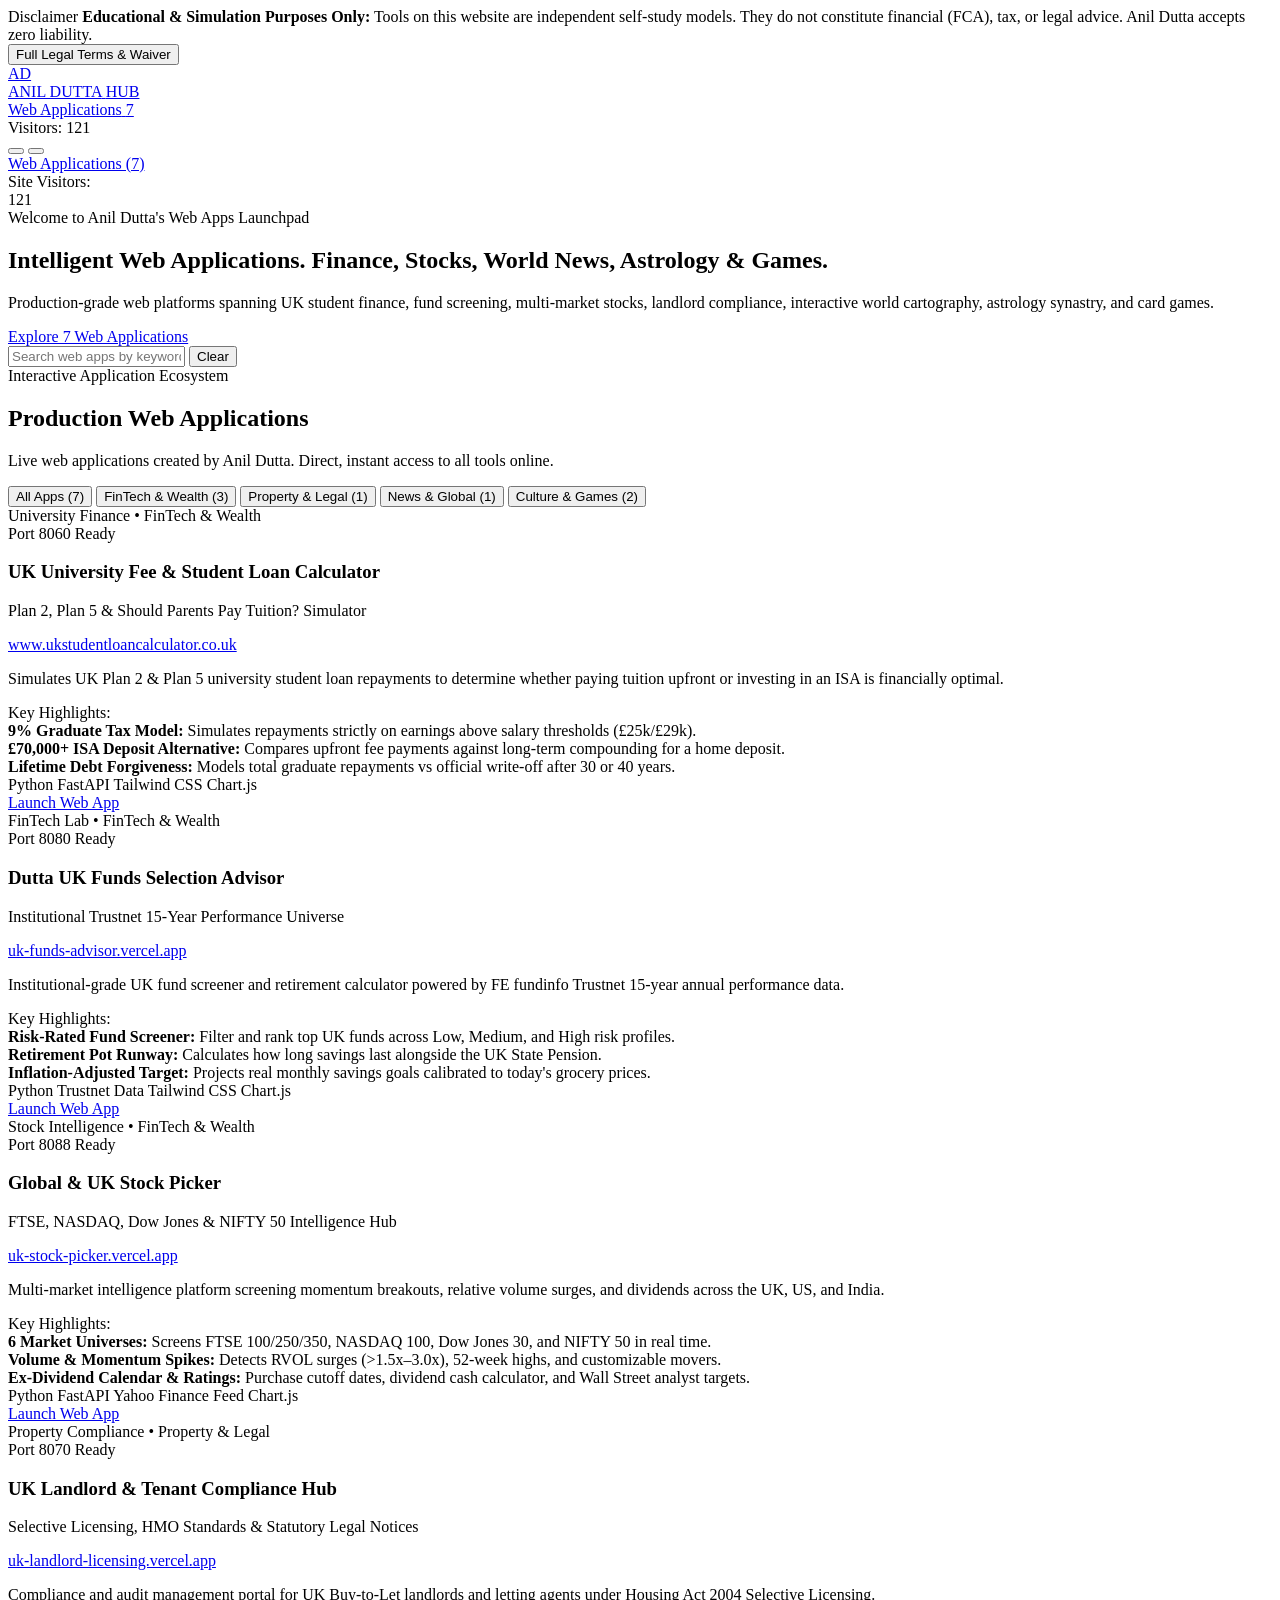
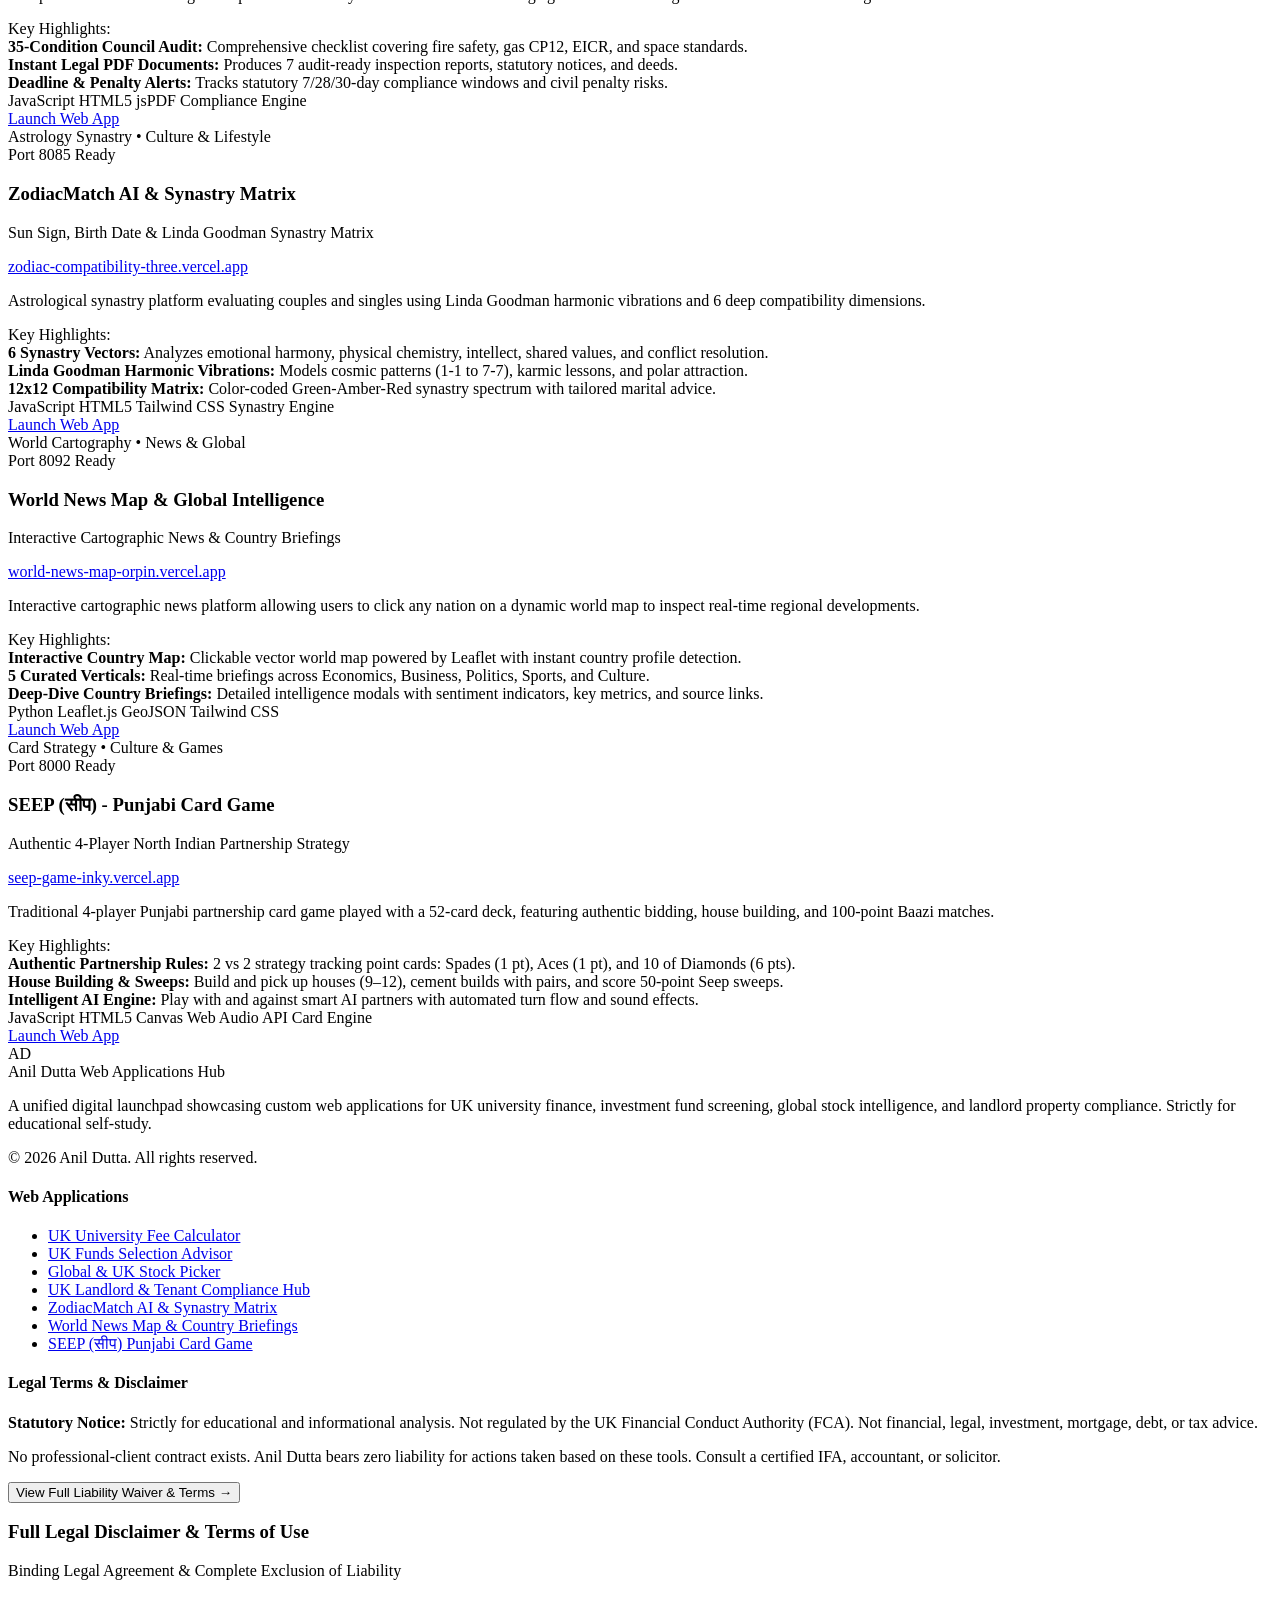
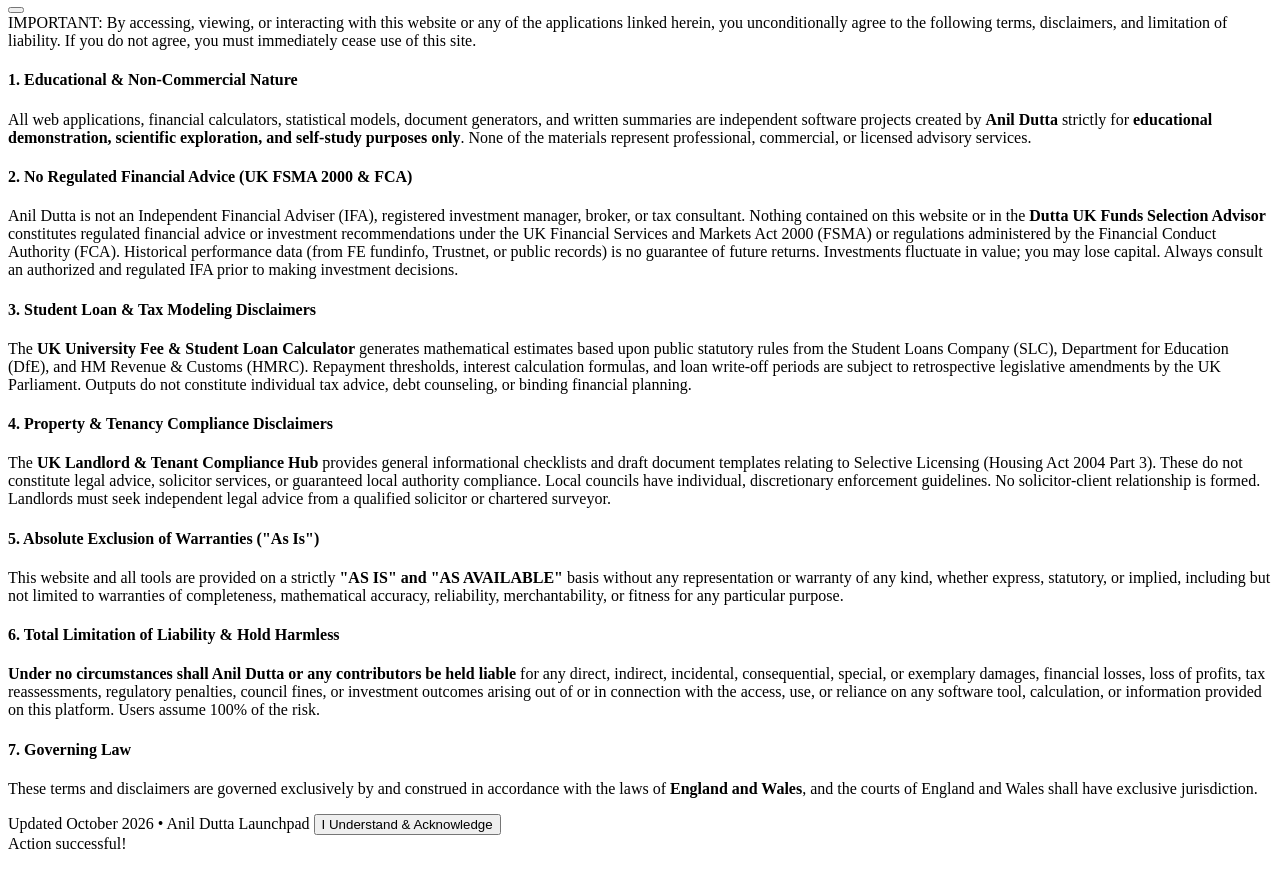
==== static/index.html @ 9706eda0 "feat: add ZodiacMatch AI, World News Map, and Punjabi Seep Game to launchpad" ====
<!DOCTYPE html>
<html lang="en" class="scroll-smooth">
<head>
  <meta charset="UTF-8">
  <meta name="viewport" content="width=device-width, initial-scale=1.0">
  <title>Anil Dutta | Web Applications Launchpad</title>
  <meta name="description" content="Production-ready UK and global web applications for university loan planning, fund performance screening, stock market intelligence, and landlord statutory compliance by Anil Dutta. Strictly for educational and self-study purposes.">
  
  <!-- Google Fonts -->
  <link rel="preconnect" href="https://fonts.googleapis.com">
  <link rel="preconnect" href="https://fonts.gstatic.com" crossorigin>
  <link href="https://fonts.googleapis.com/css2?family=Plus+Jakarta+Sans:wght@300;400;500;600;700;800&family=JetBrains+Mono:wght@400;500;600&display=swap" rel="stylesheet">
  
  <!-- Tailwind CSS CDN -->
  <script src="https://cdn.tailwindcss.com"></script>
  <script>
    tailwind.config = {
      darkMode: 'class',
      theme: {
        extend: {
          fontFamily: {
            sans: ['"Plus Jakarta Sans"', 'system-ui', 'sans-serif'],
            mono: ['"JetBrains Mono"', 'monospace'],
          },
          colors: {
            brand: {
              50: '#f0f7ff',
              100: '#e0effe',
              200: '#bae0fd',
              300: '#7cc5fb',
              400: '#36a7f7',
              500: '#0c8ce9',
              600: '#026fc7',
              700: '#0358a1',
              800: '#074b85',
              900: '#0c3f6e',
              950: '#082849',
            },
          }
        }
      }
    }
  </script>

  <!-- Lucide Icons -->
  <script src="https://unpkg.com/lucide@latest"></script>

  <!-- Custom styles -->
  <link rel="stylesheet" href="styles.css">

  <!-- Google Analytics 4 (GA4) -->
  <script async src="https://www.googletagmanager.com/gtag/js?id=G-64PPT9Y6ZF" id="ga-script"></script>
  <script>
    window.dataLayer = window.dataLayer || [];
    function gtag(){dataLayer.push(arguments);}
    gtag('js', new Date());

    window.GA_MEASUREMENT_ID = 'G-64PPT9Y6ZF';
    gtag('config', window.GA_MEASUREMENT_ID, {
      send_page_view: true
    });
  </script>
</head>
<body class="bg-slate-50 dark:bg-slate-950 text-slate-900 dark:text-slate-100 min-h-screen transition-colors duration-200 font-sans selection:bg-brand-500 selection:text-white">

  <!-- ================= TOP LEGAL DISCLAIMER BAR (SINGLE DISCLAIMER ON SITE) ================= -->
  <aside class="bg-amber-500/10 dark:bg-amber-950/40 text-amber-900 dark:text-amber-200 text-xs py-2.5 px-4 border-b border-amber-300/40 dark:border-amber-800/40">
    <div class="max-w-7xl mx-auto flex flex-col sm:flex-row items-center justify-between gap-2">
      <div class="flex items-center space-x-2 text-center sm:text-left">
        <span class="inline-flex items-center px-2 py-0.5 rounded-full text-[10px] font-black bg-amber-500/20 text-amber-800 dark:text-amber-300 border border-amber-500/30 uppercase tracking-wide flex-shrink-0">
          <i data-lucide="shield-alert" class="w-3 h-3 mr-1 inline"></i>
          Disclaimer
        </span>
        <span class="text-[11px] sm:text-xs text-slate-700 dark:text-slate-300">
          <strong>Educational & Simulation Purposes Only:</strong> Tools on this website are independent self-study models. They do not constitute financial (FCA), tax, or legal advice. Anil Dutta accepts zero liability.
        </span>
      </div>
      <button onclick="openLegalModal()" class="font-bold underline text-brand-600 dark:text-brand-400 hover:text-brand-500 whitespace-nowrap text-[11px] flex-shrink-0 flex items-center space-x-1">
        <span>Full Legal Terms & Waiver</span>
        <i data-lucide="chevron-right" class="w-3 h-3"></i>
      </button>
    </div>
  </aside>

  <!-- ================= MAIN HEADER & NAVIGATION ================= -->
  <header class="sticky top-0 z-40 backdrop-blur-md bg-white/85 dark:bg-slate-950/85 border-b border-slate-200 dark:border-slate-800/80 transition-colors">
    <div class="max-w-7xl mx-auto px-4 sm:px-6 lg:px-8">
      <div class="flex items-center justify-between h-16">
        
        <!-- Logo / Brand -->
        <a href="#" class="flex items-center space-x-3 group">
          <div class="w-10 h-10 rounded-xl bg-gradient-to-tr from-brand-600 via-indigo-600 to-emerald-500 flex items-center justify-center text-white shadow-md shadow-brand-500/20 group-hover:scale-105 transition-transform duration-200">
            <span class="font-bold text-lg tracking-wider">AD</span>
          </div>
          <div>
            <div class="font-extrabold text-base tracking-tight text-slate-900 dark:text-white flex items-center space-x-1.5">
              <span>ANIL DUTTA</span>
              <span class="text-xs px-1.5 py-0.2 rounded bg-brand-100 dark:bg-brand-950/80 text-brand-700 dark:text-brand-300 border border-brand-200 dark:border-brand-800 font-mono font-normal">HUB</span>
            </div>
          </div>
        </a>

        <!-- Desktop Navigation Links -->
        <nav class="hidden md:flex items-center space-x-2 text-sm font-semibold">
          <a href="#apps-section" class="px-3.5 py-2 rounded-lg text-brand-600 dark:text-brand-400 bg-slate-100/80 dark:bg-slate-900 transition flex items-center space-x-2">
            <i data-lucide="layout-grid" class="w-4 h-4"></i>
            <span>Web Applications</span>
            <span id="nav-app-count" class="text-xs px-2 py-0.5 rounded-full bg-brand-600 text-white font-mono font-bold">7</span>
          </a>
        </nav>

        <!-- Right Action Controls -->
        <div class="flex items-center space-x-2 sm:space-x-3">
          
          <!-- Live Visitor Counter Badge -->
          <div id="visitor-counter-badge" class="inline-flex items-center space-x-1.5 px-2.5 py-1.5 sm:px-3 sm:py-1.5 rounded-xl bg-slate-100 dark:bg-slate-900 border border-slate-200/90 dark:border-slate-800 text-xs font-semibold text-slate-700 dark:text-slate-300 shadow-2xs select-none" title="Live Site Visitors">
            <span class="relative flex h-2 w-2 flex-shrink-0">
              <span class="animate-ping absolute inline-flex h-full w-full rounded-full bg-emerald-400 opacity-75"></span>
              <span class="relative inline-flex rounded-full h-2 w-2 bg-emerald-500"></span>
            </span>
            <i data-lucide="users" class="w-3.5 h-3.5 text-brand-600 dark:text-brand-400 flex-shrink-0"></i>
            <span class="hidden sm:inline text-[11px] text-slate-500 dark:text-slate-400 font-medium">Visitors:</span>
            <span id="visitor-count" class="font-mono font-bold text-slate-900 dark:text-white">...</span>
          </div>

          <!-- Theme Toggle -->
          <button id="theme-toggle" class="p-2 rounded-xl text-slate-500 hover:text-slate-900 dark:text-slate-400 dark:hover:text-white bg-slate-100 dark:bg-slate-900 border border-slate-200 dark:border-slate-800 transition" title="Toggle Dark/Light Mode">
            <i data-lucide="moon" class="w-4 h-4 hidden dark:block"></i>
            <i data-lucide="sun" class="w-4 h-4 block dark:hidden"></i>
          </button>

          <!-- Mobile Menu Button -->
          <button id="mobile-menu-btn" class="md:hidden p-2 rounded-xl text-slate-600 dark:text-slate-300 hover:bg-slate-100 dark:hover:bg-slate-900">
            <i data-lucide="menu" class="w-5 h-5"></i>
          </button>
        </div>

      </div>
    </div>

    <!-- Mobile Navigation Drawer -->
    <div id="mobile-menu" class="hidden md:hidden border-b border-slate-200 dark:border-slate-800 bg-white dark:bg-slate-950 px-4 pt-2 pb-4 space-y-2">
      <a href="#apps-section" class="block px-3 py-2 rounded-lg text-slate-700 dark:text-slate-300 font-semibold hover:bg-slate-100 dark:hover:bg-slate-900">Web Applications (7)</a>
      <div class="flex items-center justify-between px-3 py-2 text-xs font-semibold text-slate-600 dark:text-slate-400 bg-slate-50 dark:bg-slate-900/60 rounded-lg">
        <div class="flex items-center space-x-2">
          <span class="relative flex h-2 w-2">
            <span class="animate-ping absolute inline-flex h-full w-full rounded-full bg-emerald-400 opacity-75"></span>
            <span class="relative inline-flex rounded-full h-2 w-2 bg-emerald-500"></span>
          </span>
          <i data-lucide="users" class="w-3.5 h-3.5 text-brand-600"></i>
          <span>Site Visitors:</span>
        </div>
        <span id="mobile-visitor-count" class="font-mono font-bold text-slate-900 dark:text-white">...</span>
      </div>
    </div>
  </header>

  <!-- ================= HERO SECTION ================= -->
  <section class="relative overflow-hidden pt-8 pb-10 md:pt-12 md:pb-12 border-b border-slate-200/80 dark:border-slate-800/80 bg-gradient-to-b from-white via-slate-50 to-slate-100/60 dark:from-slate-950 dark:via-slate-900/60 dark:to-slate-950">
    
    <!-- Background subtle glow accents -->
    <div class="absolute top-1/4 left-1/2 -translate-x-1/2 -translate-y-1/2 w-[600px] h-[350px] bg-gradient-to-tr from-brand-500/15 via-indigo-500/10 to-emerald-500/15 blur-3xl -z-10 rounded-full pointer-events-none"></div>

    <div class="max-w-7xl mx-auto px-4 sm:px-6 lg:px-8">
      <div class="text-center max-w-4xl mx-auto">
        
        <!-- Badge -->
        <div class="inline-flex items-center space-x-2 px-3 py-1 rounded-full text-xs font-semibold bg-brand-50 dark:bg-brand-950/60 text-brand-700 dark:text-brand-300 border border-brand-200 dark:border-brand-800 shadow-xs mb-3">
          <i data-lucide="sparkles" class="w-3.5 h-3.5 text-brand-500"></i>
          <span>Welcome to Anil Dutta's Web Apps Launchpad</span>
        </div>

        <!-- Headline (Accommodated to 2 Clean Lines) -->
        <h1 class="text-2xl sm:text-3xl lg:text-4xl font-extrabold tracking-tight text-slate-900 dark:text-white leading-tight">
          Intelligent Web Applications.
          <span class="block mt-1 sm:mt-1.5 bg-gradient-to-r from-brand-600 via-indigo-500 to-emerald-500 bg-clip-text text-transparent">
            Finance, Stocks, World News, Astrology & Games.
          </span>
        </h1>

        <!-- Subheading (1-2 Lines) -->
        <p class="mt-3 text-xs sm:text-sm text-slate-600 dark:text-slate-300 leading-relaxed max-w-2xl mx-auto">
          Production-grade web platforms spanning UK student finance, fund screening, multi-market stocks, landlord compliance, interactive world cartography, astrology synastry, and card games.
        </p>

        <!-- CTAs -->
        <div class="mt-5 flex items-center justify-center">
          <a href="#apps-section" class="px-6 py-2.5 rounded-xl font-bold text-xs sm:text-sm bg-slate-900 hover:bg-slate-800 text-white dark:bg-brand-600 dark:hover:bg-brand-500 shadow-md shadow-slate-900/10 dark:shadow-brand-600/25 transition transform hover:-translate-y-0.5 flex items-center space-x-2">
            <i data-lucide="compass" class="w-4 h-4"></i>
            <span>Explore 7 Web Applications</span>
          </a>
        </div>

        <!-- Global Search / Filter Input -->
        <div class="mt-6 max-w-lg mx-auto">
          <div class="relative flex items-center">
            <i data-lucide="search" class="w-4 h-4 absolute left-3.5 text-slate-400"></i>
            <input type="text" id="global-search-input" placeholder="Search web apps by keyword..." 
                   class="w-full pl-10 pr-20 py-2.5 bg-white dark:bg-slate-900 border border-slate-300 dark:border-slate-800 rounded-xl shadow-xs text-xs sm:text-sm focus:outline-none focus:ring-2 focus:ring-brand-500 dark:focus:ring-brand-400 text-slate-900 dark:text-slate-100 placeholder-slate-400">
            <button id="global-search-clear" class="hidden absolute right-2.5 px-2 py-0.5 text-xs font-semibold rounded-md bg-slate-100 dark:bg-slate-800 text-slate-500 hover:text-slate-800 dark:hover:text-white">
              Clear
            </button>
          </div>
        </div>

      </div>
    </div>
  </section>

  <!-- ================= SECTION 1: WEB APPS LAUNCHPAD ================= -->
  <section id="apps-section" class="py-10 md:py-14 border-b border-slate-200 dark:border-slate-800/80">
    <div class="max-w-[1560px] mx-auto px-4 sm:px-6 lg:px-8">
      
      <!-- Section Header -->
      <div class="flex flex-col md:flex-row md:items-end justify-between mb-8 gap-4">
        <div>
          <div class="flex items-center space-x-2 text-xs font-bold uppercase tracking-wider text-brand-600 dark:text-brand-400 mb-1">
            <i data-lucide="layers" class="w-4 h-4"></i>
            <span>Interactive Application Ecosystem</span>
          </div>
          <h2 class="text-xl sm:text-3xl font-extrabold text-slate-900 dark:text-white tracking-tight">
            Production Web Applications
          </h2>
          <p class="mt-1 text-xs sm:text-sm text-slate-600 dark:text-slate-400 max-w-2xl">
            Live web applications created by Anil Dutta. Direct, instant access to all tools online.
          </p>
        </div>

        <!-- Filter tabs for Apps -->
        <div class="flex flex-wrap gap-2" id="apps-filter-container">
          <button data-filter="All" class="app-filter-btn px-3 py-1.5 rounded-lg text-xs font-bold transition bg-brand-600 text-white">All Apps (7)</button>
          <button data-filter="FinTech" class="app-filter-btn px-3 py-1.5 rounded-lg text-xs font-bold transition bg-slate-100 dark:bg-slate-800 text-slate-600 dark:text-slate-300 hover:bg-slate-200 dark:hover:bg-slate-700">FinTech & Wealth (3)</button>
          <button data-filter="Property" class="app-filter-btn px-3 py-1.5 rounded-lg text-xs font-bold transition bg-slate-100 dark:bg-slate-800 text-slate-600 dark:text-slate-300 hover:bg-slate-200 dark:hover:bg-slate-700">Property & Legal (1)</button>
          <button data-filter="News" class="app-filter-btn px-3 py-1.5 rounded-lg text-xs font-bold transition bg-slate-100 dark:bg-slate-800 text-slate-600 dark:text-slate-300 hover:bg-slate-200 dark:hover:bg-slate-700">News & Global (1)</button>
          <button data-filter="Culture" class="app-filter-btn px-3 py-1.5 rounded-lg text-xs font-bold transition bg-slate-100 dark:bg-slate-800 text-slate-600 dark:text-slate-300 hover:bg-slate-200 dark:hover:bg-slate-700">Culture & Games (2)</button>
        </div>
      </div>

      <!-- Apps Grid Container (3 Applications in 1 Row on Desktop) -->
      <div id="apps-grid" class="grid grid-cols-1 md:grid-cols-2 lg:grid-cols-3 xl:grid-cols-3 gap-5">
        <!-- Rendered via app.js -->
        <div class="col-span-full py-12 text-center text-slate-500">
          <div class="inline-block animate-spin rounded-full h-8 w-8 border-4 border-brand-500 border-t-transparent"></div>
          <div class="mt-2 text-sm">Loading applications...</div>
        </div>
      </div>

    </div>
  </section>

  <!-- ================= FOOTER ================= -->
  <footer class="bg-white dark:bg-slate-950 text-slate-600 dark:text-slate-400 text-xs py-12 border-t border-slate-200 dark:border-slate-800">
    <div class="max-w-7xl mx-auto px-4 sm:px-6 lg:px-8">
      <div class="grid grid-cols-1 md:grid-cols-4 gap-8 mb-8">
        
        <div class="md:col-span-2 space-y-3">
          <div class="flex items-center space-x-2 font-bold text-slate-900 dark:text-white text-sm">
            <div class="w-6 h-6 rounded-lg bg-brand-600 text-white flex items-center justify-center text-xs">AD</div>
            <span>Anil Dutta Web Applications Hub</span>
          </div>
          <p class="text-xs text-slate-500 max-w-md leading-relaxed">
            A unified digital launchpad showcasing custom web applications for UK university finance, investment fund screening, global stock intelligence, and landlord property compliance. Strictly for educational self-study.
          </p>
          <div class="text-[11px] text-slate-400 dark:text-slate-500">
            © 2026 Anil Dutta. All rights reserved.
          </div>
        </div>

        <div>
          <h4 class="font-bold text-slate-900 dark:text-white mb-2 text-xs uppercase tracking-wider">Web Applications</h4>
          <ul class="space-y-1.5 text-xs">
            <li><a href="https://www.ukstudentloancalculator.co.uk/" target="_blank" rel="noopener" class="hover:text-brand-600 dark:hover:text-brand-400 transition">UK University Fee Calculator</a></li>
            <li><a href="https://uk-funds-advisor.vercel.app/" target="_blank" rel="noopener" class="hover:text-brand-600 dark:hover:text-brand-400 transition">UK Funds Selection Advisor</a></li>
            <li><a href="https://uk-stock-picker.vercel.app" target="_blank" rel="noopener" class="hover:text-brand-600 dark:hover:text-brand-400 transition">Global & UK Stock Picker</a></li>
            <li><a href="https://uk-landlord-licensing.vercel.app" target="_blank" rel="noopener" class="hover:text-brand-600 dark:hover:text-brand-400 transition">UK Landlord & Tenant Compliance Hub</a></li>
            <li><a href="https://zodiac-compatibility-three.vercel.app/" target="_blank" rel="noopener" class="hover:text-brand-600 dark:hover:text-brand-400 transition">ZodiacMatch AI & Synastry Matrix</a></li>
            <li><a href="https://world-news-map-orpin.vercel.app/" target="_blank" rel="noopener" class="hover:text-brand-600 dark:hover:text-brand-400 transition">World News Map & Country Briefings</a></li>
            <li><a href="https://seep-game-inky.vercel.app/" target="_blank" rel="noopener" class="hover:text-brand-600 dark:hover:text-brand-400 transition">SEEP (सीप) Punjabi Card Game</a></li>
          </ul>
        </div>

        <div>
          <h4 class="font-bold text-slate-900 dark:text-white mb-2 text-xs uppercase tracking-wider">Legal Terms & Disclaimer</h4>
          <p class="text-[11px] text-slate-400 leading-normal mb-2">
            <strong>Statutory Notice:</strong> Strictly for educational and informational analysis. Not regulated by the UK Financial Conduct Authority (FCA). Not financial, legal, investment, mortgage, debt, or tax advice.
          </p>
          <p class="text-[11px] text-slate-400 leading-normal mb-2">
            No professional-client contract exists. Anil Dutta bears zero liability for actions taken based on these tools. Consult a certified IFA, accountant, or solicitor.
          </p>
          <button onclick="openLegalModal()" class="text-[11px] font-bold underline text-brand-600 dark:text-brand-400 hover:text-brand-500">
            View Full Liability Waiver & Terms &rarr;
          </button>
        </div>

      </div>
    </div>
  </footer>

  <!-- ================= COMPREHENSIVE LEGAL TERMS & LIABILITY WAIVER MODAL ================= -->
  <div id="legal-modal" class="fixed inset-0 z-50 hidden bg-slate-950/80 backdrop-blur-sm flex items-center justify-center p-4">
    <div class="bg-white dark:bg-slate-900 w-full max-w-3xl rounded-3xl border border-slate-200 dark:border-slate-800 shadow-2xl overflow-hidden max-h-[90vh] flex flex-col">
      <div class="p-6 border-b border-slate-200 dark:border-slate-800 flex items-center justify-between bg-slate-50 dark:bg-slate-950">
        <div class="flex items-center space-x-3">
          <div class="w-10 h-10 rounded-xl bg-amber-500/20 text-amber-600 dark:text-amber-400 flex items-center justify-center">
            <i data-lucide="shield-alert" class="w-6 h-6"></i>
          </div>
          <div>
            <h3 class="font-extrabold text-lg sm:text-xl text-slate-900 dark:text-white">Full Legal Disclaimer & Terms of Use</h3>
            <p class="text-xs text-slate-500">Binding Legal Agreement & Complete Exclusion of Liability</p>
          </div>
        </div>
        <button id="close-legal-modal" onclick="closeLegalModal()" class="p-2 rounded-xl text-slate-400 hover:text-slate-900 dark:hover:text-white hover:bg-slate-200 dark:hover:bg-slate-800 transition">
          <i data-lucide="x" class="w-5 h-5"></i>
        </button>
      </div>

      <div class="p-6 sm:p-8 overflow-y-auto space-y-5 text-xs sm:text-sm text-slate-700 dark:text-slate-300 leading-relaxed">
        <div class="p-3.5 rounded-xl bg-amber-50 dark:bg-amber-950/40 border border-amber-200 dark:border-amber-800 text-amber-900 dark:text-amber-200 font-semibold text-xs">
          IMPORTANT: By accessing, viewing, or interacting with this website or any of the applications linked herein, you unconditionally agree to the following terms, disclaimers, and limitation of liability. If you do not agree, you must immediately cease use of this site.
        </div>

        <div>
          <h4 class="font-bold text-sm text-slate-900 dark:text-white uppercase mb-1">1. Educational & Non-Commercial Nature</h4>
          <p>
            All web applications, financial calculators, statistical models, document generators, and written summaries are independent software projects created by <strong>Anil Dutta</strong> strictly for <strong>educational demonstration, scientific exploration, and self-study purposes only</strong>. None of the materials represent professional, commercial, or licensed advisory services.
          </p>
        </div>

        <div>
          <h4 class="font-bold text-sm text-slate-900 dark:text-white uppercase mb-1">2. No Regulated Financial Advice (UK FSMA 2000 & FCA)</h4>
          <p>
            Anil Dutta is not an Independent Financial Adviser (IFA), registered investment manager, broker, or tax consultant. Nothing contained on this website or in the <strong>Dutta UK Funds Selection Advisor</strong> constitutes regulated financial advice or investment recommendations under the UK Financial Services and Markets Act 2000 (FSMA) or regulations administered by the Financial Conduct Authority (FCA). Historical performance data (from FE fundinfo, Trustnet, or public records) is no guarantee of future returns. Investments fluctuate in value; you may lose capital. Always consult an authorized and regulated IFA prior to making investment decisions.
          </p>
        </div>

        <div>
          <h4 class="font-bold text-sm text-slate-900 dark:text-white uppercase mb-1">3. Student Loan & Tax Modeling Disclaimers</h4>
          <p>
            The <strong>UK University Fee & Student Loan Calculator</strong> generates mathematical estimates based upon public statutory rules from the Student Loans Company (SLC), Department for Education (DfE), and HM Revenue & Customs (HMRC). Repayment thresholds, interest calculation formulas, and loan write-off periods are subject to retrospective legislative amendments by the UK Parliament. Outputs do not constitute individual tax advice, debt counseling, or binding financial planning.
          </p>
        </div>

        <div>
          <h4 class="font-bold text-sm text-slate-900 dark:text-white uppercase mb-1">4. Property & Tenancy Compliance Disclaimers</h4>
          <p>
            The <strong>UK Landlord & Tenant Compliance Hub</strong> provides general informational checklists and draft document templates relating to Selective Licensing (Housing Act 2004 Part 3). These do not constitute legal advice, solicitor services, or guaranteed local authority compliance. Local councils have individual, discretionary enforcement guidelines. No solicitor-client relationship is formed. Landlords must seek independent legal advice from a qualified solicitor or chartered surveyor.
          </p>
        </div>

        <div>
          <h4 class="font-bold text-sm text-slate-900 dark:text-white uppercase mb-1">5. Absolute Exclusion of Warranties ("As Is")</h4>
          <p>
            This website and all tools are provided on a strictly <strong>"AS IS" and "AS AVAILABLE"</strong> basis without any representation or warranty of any kind, whether express, statutory, or implied, including but not limited to warranties of completeness, mathematical accuracy, reliability, merchantability, or fitness for any particular purpose.
          </p>
        </div>

        <div>
          <h4 class="font-bold text-sm text-slate-900 dark:text-white uppercase mb-1">6. Total Limitation of Liability & Hold Harmless</h4>
          <p>
            <strong>Under no circumstances shall Anil Dutta or any contributors be held liable</strong> for any direct, indirect, incidental, consequential, special, or exemplary damages, financial losses, loss of profits, tax reassessments, regulatory penalties, council fines, or investment outcomes arising out of or in connection with the access, use, or reliance on any software tool, calculation, or information provided on this platform. Users assume 100% of the risk.
          </p>
        </div>

        <div>
          <h4 class="font-bold text-sm text-slate-900 dark:text-white uppercase mb-1">7. Governing Law</h4>
          <p>
            These terms and disclaimers are governed exclusively by and construed in accordance with the laws of <strong>England and Wales</strong>, and the courts of England and Wales shall have exclusive jurisdiction.
          </p>
        </div>
      </div>

      <div class="p-4 border-t border-slate-200 dark:border-slate-800 bg-slate-50 dark:bg-slate-950 flex items-center justify-between text-xs text-slate-500">
        <span>Updated October 2026 • Anil Dutta Launchpad</span>
        <button onclick="closeLegalModal()" class="px-5 py-2 rounded-xl text-xs font-bold bg-slate-900 dark:bg-white text-white dark:text-slate-900 hover:opacity-90 transition">
          I Understand & Acknowledge
        </button>
      </div>
    </div>
  </div>

  <!-- Toast Notification Container -->
  <div id="toast" class="fixed bottom-6 right-6 z-50 hidden px-4 py-3 rounded-2xl bg-slate-900 text-white text-xs font-semibold shadow-2xl border border-slate-800 flex items-center space-x-2 transition-all transform translate-y-2">
    <i data-lucide="check-circle-2" class="w-4 h-4 text-emerald-400"></i>
    <span id="toast-message">Action successful!</span>
  </div>

  <!-- Background Hit Analytics Beacon (hits.sh) -->
  <img src="https://hits.sh/dutta-webapps.com.svg" class="hidden" width="1" height="1" alt="" loading="lazy">

  <!-- Core Javascript Application -->
  <script src="app.js"></script>
</body>
</html>
---- static/styles.css ----
/* Custom styling for Anil Dutta Web Apps & Insights Portal */

/* Custom Scrollbars */
::-webkit-scrollbar {
  width: 8px;
  height: 8px;
}

::-webkit-scrollbar-track {
  background: transparent;
}

::-webkit-scrollbar-thumb {
  background: rgba(148, 163, 184, 0.35);
  border-radius: 9999px;
}

::-webkit-scrollbar-thumb:hover {
  background: rgba(100, 116, 139, 0.6);
}

/* Modal Article Markdown & Typography Styling */
.prose h3 {
  font-size: 1.25rem;
  font-weight: 800;
  margin-top: 1.75rem;
  margin-bottom: 0.75rem;
  color: #0f172a;
}
.dark .prose h3 {
  color: #f8fafc;
}

.prose h4 {
  font-size: 1.05rem;
  font-weight: 700;
  margin-top: 1.25rem;
  margin-bottom: 0.5rem;
  color: #1e293b;
}
.dark .prose h4 {
  color: #e2e8f0;
}

.prose p {
  margin-bottom: 1rem;
  line-height: 1.75;
}

.prose ul, .prose ol {
  margin-bottom: 1.25rem;
  padding-left: 1.5rem;
  list-style-type: disc;
}

.prose li {
  margin-bottom: 0.4rem;
  line-height: 1.6;
}

.prose table {
  width: 100%;
  border-collapse: collapse;
  margin: 1.5rem 0;
  font-size: 0.85rem;
}

.prose th {
  background: #f1f5f9;
  font-weight: 700;
  text-align: left;
  padding: 0.75rem 1rem;
  border: 1px solid #cbd5e1;
}
.dark .prose th {
  background: #1e293b;
  border-color: #334155;
}

.prose td {
  padding: 0.65rem 1rem;
  border: 1px solid #e2e8f0;
}
.dark .prose td {
  border-color: #334155;
}

.prose hr {
  border: 0;
  height: 1px;
  background: #e2e8f0;
  margin: 2rem 0;
}
.dark .prose hr {
  background: #334155;
}

.prose blockquote {
  border-left: 4px solid #0284c7;
  padding-left: 1rem;
  font-style: italic;
  color: #475569;
  margin: 1.25rem 0;
}
.dark .prose blockquote {
  border-left-color: #38bdf8;
  color: #94a3b8;
}

.prose code {
  background: #f1f5f9;
  padding: 0.15rem 0.35rem;
  border-radius: 0.25rem;
  font-family: 'JetBrains Mono', monospace;
  font-size: 0.825em;
  color: #0284c7;
}
.dark .prose code {
  background: #1e293b;
  color: #38bdf8;
}

/* Card hover glow and lifts */
.app-card {
  transition: all 0.25s cubic-bezier(0.16, 1, 0.3, 1);
}

.app-card:hover {
  transform: translateY(-4px);
  box-shadow: 0 20px 25px -5px rgba(0, 0, 0, 0.08), 0 8px 10px -6px rgba(0, 0, 0, 0.04);
}

.dark .app-card:hover {
  box-shadow: 0 20px 25px -5px rgba(0, 0, 0, 0.35), 0 8px 10px -6px rgba(0, 0, 0, 0.2);
}

.article-card {
  transition: all 0.25s cubic-bezier(0.16, 1, 0.3, 1);
}

.article-card:hover {
  transform: translateY(-3px);
  box-shadow: 0 15px 20px -5px rgba(0, 0, 0, 0.06);
}

.dark .article-card:hover {
  box-shadow: 0 15px 20px -5px rgba(0, 0, 0, 0.3);
}

/* Toast animation */
#toast.show {
  display: flex;
  animation: slideUp 0.3s cubic-bezier(0.16, 1, 0.3, 1) forwards;
}

@keyframes slideUp {
  from {
    opacity: 0;
    transform: translateY(12px);
  }
  to {
    opacity: 1;
    transform: translateY(0);
  }
}
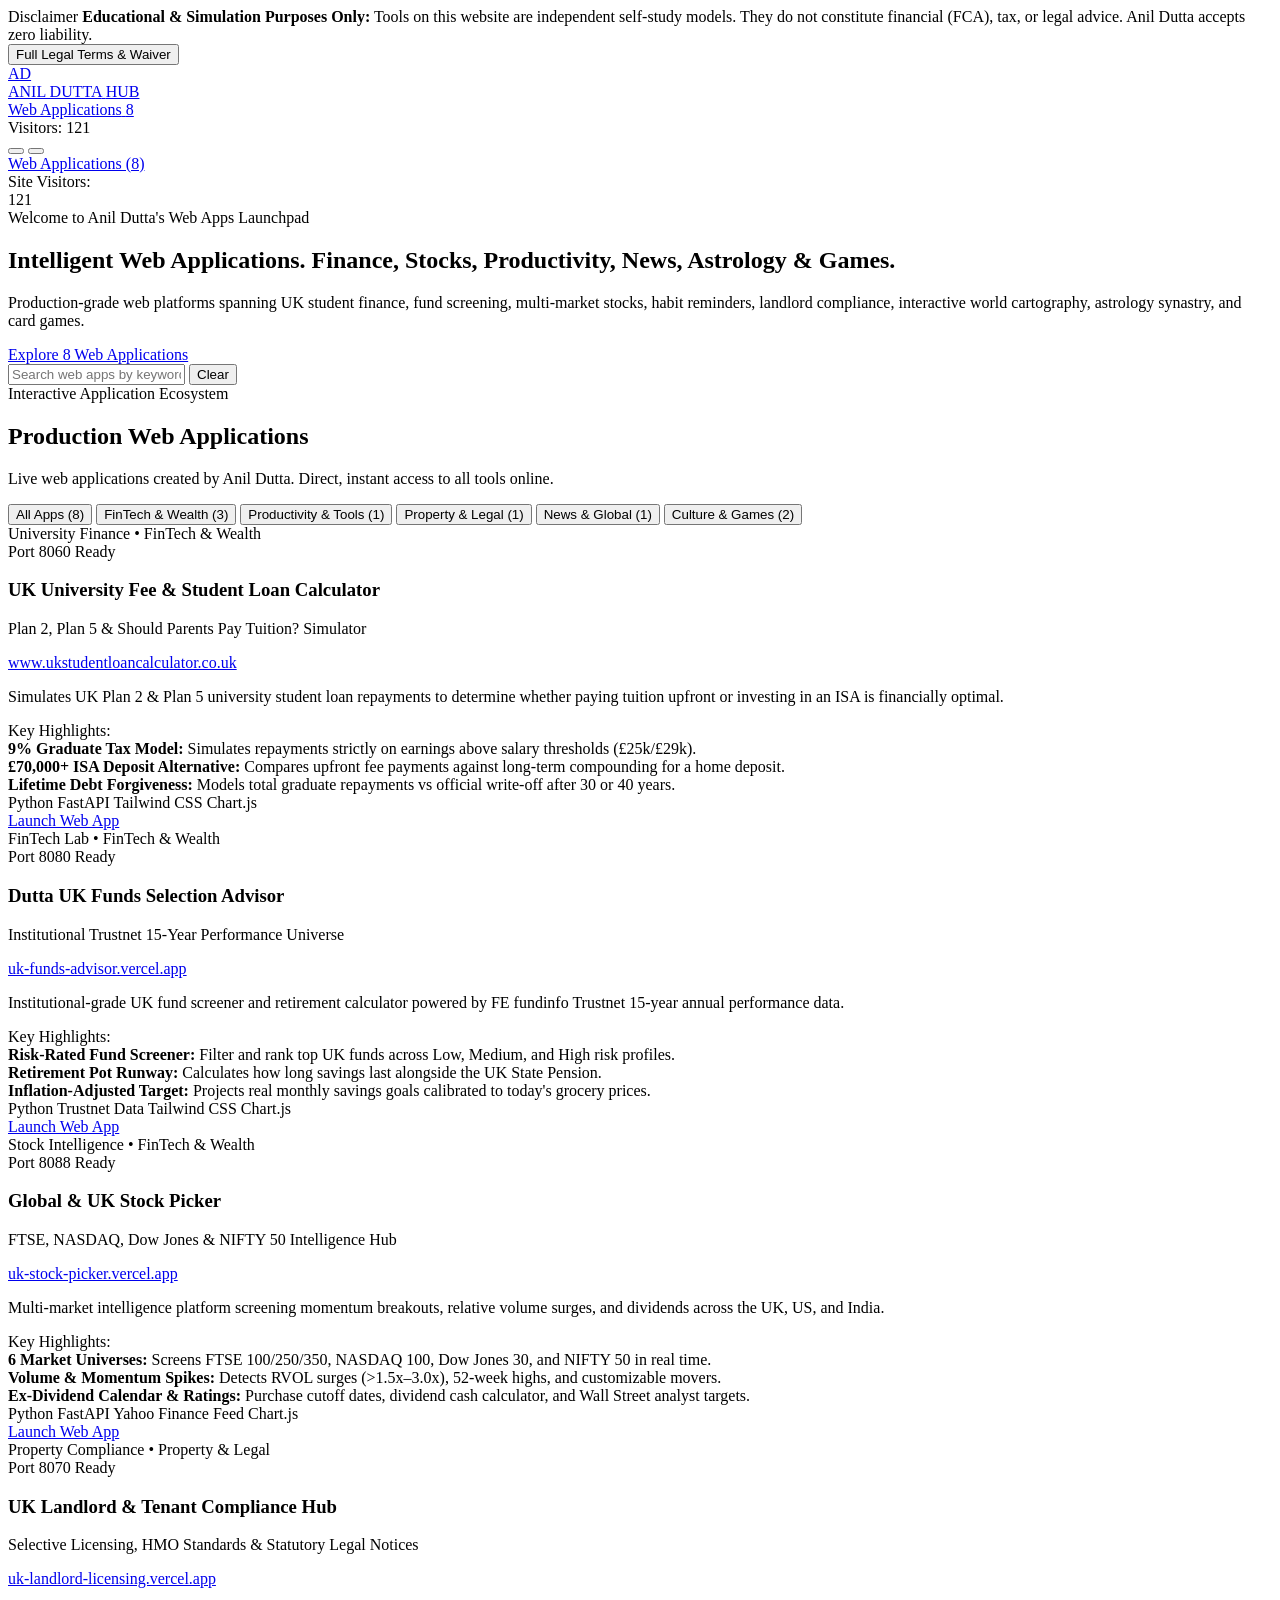
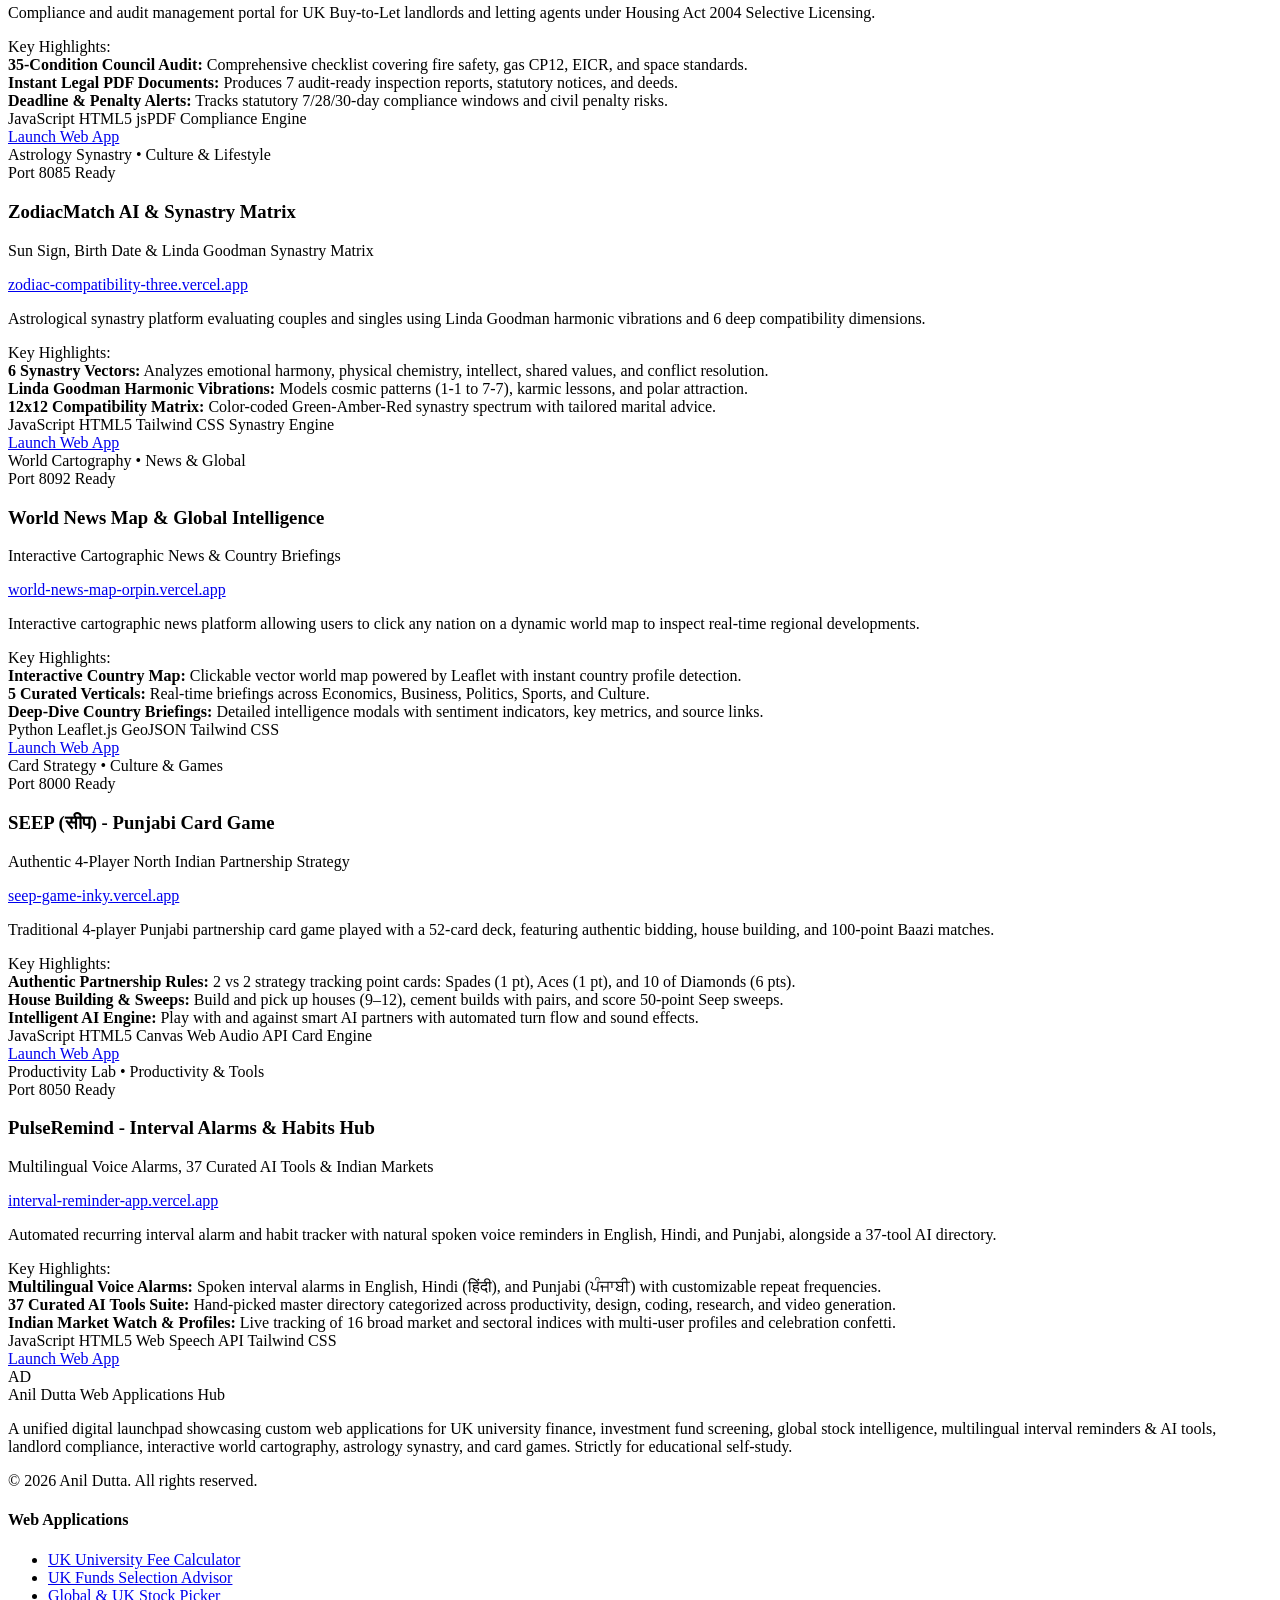
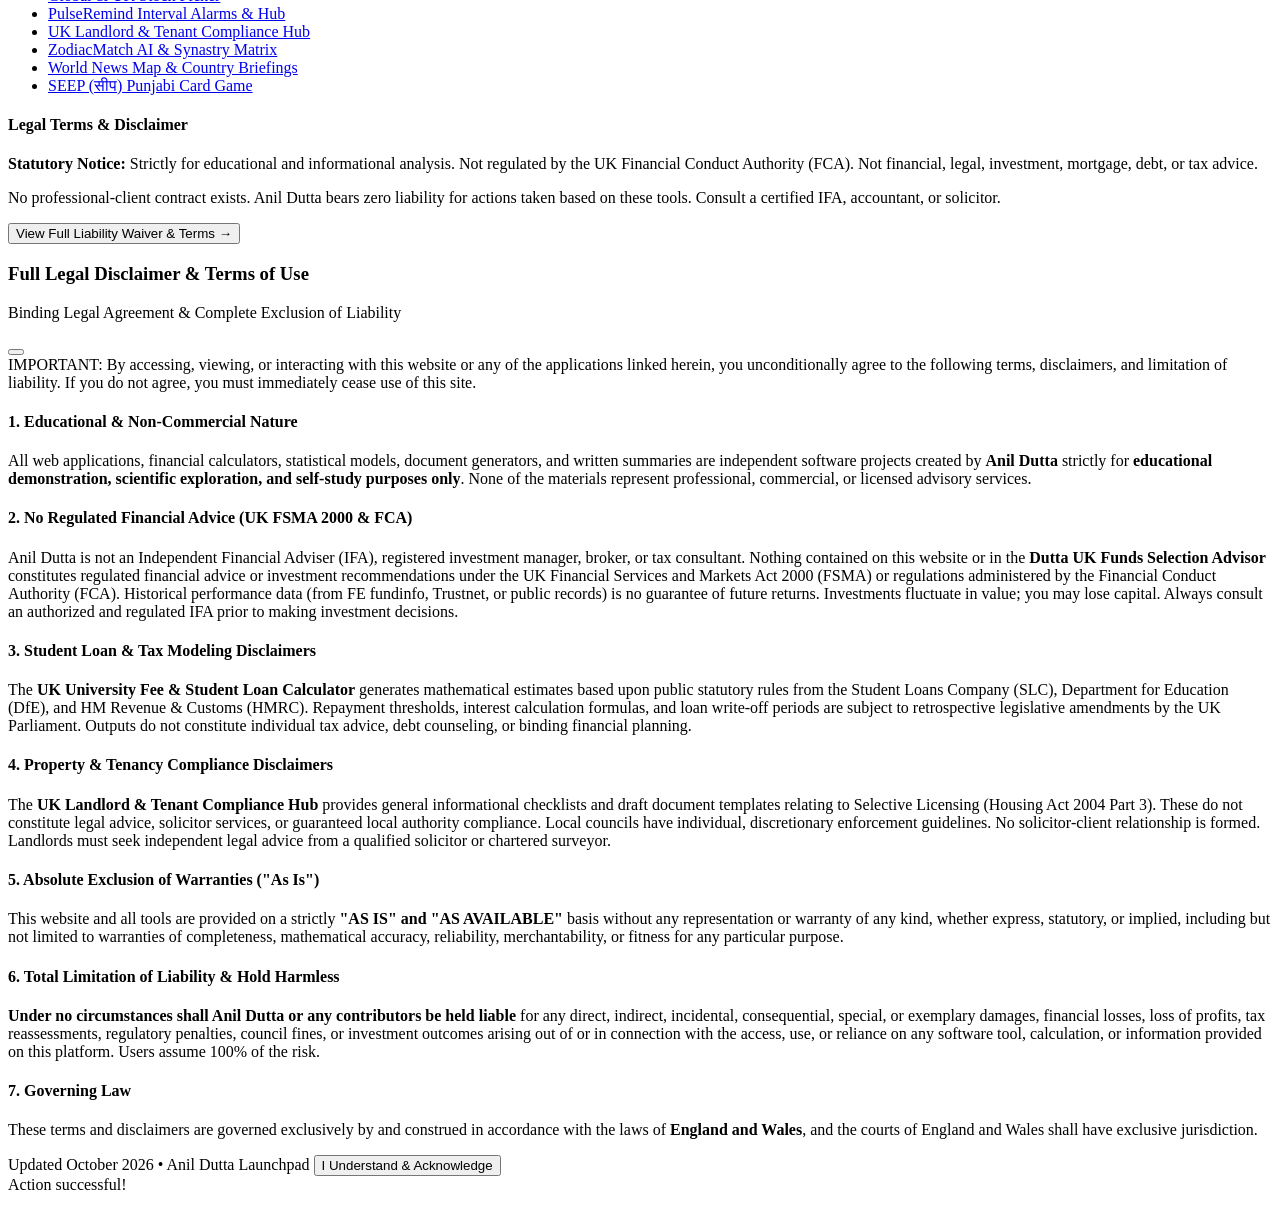
==== commit f034ace9: "feat: add PulseRemind interval reminder and AI tools app to launchpad" ====
--- a/static/index.html
+++ b/static/index.html
@@ -105,7 +105,7 @@
           <a href="#apps-section" class="px-3.5 py-2 rounded-lg text-brand-600 dark:text-brand-400 bg-slate-100/80 dark:bg-slate-900 transition flex items-center space-x-2">
             <i data-lucide="layout-grid" class="w-4 h-4"></i>
             <span>Web Applications</span>
-            <span id="nav-app-count" class="text-xs px-2 py-0.5 rounded-full bg-brand-600 text-white font-mono font-bold">7</span>
+            <span id="nav-app-count" class="text-xs px-2 py-0.5 rounded-full bg-brand-600 text-white font-mono font-bold">8</span>
           </a>
         </nav>
 
@@ -140,7 +140,7 @@
 
     <!-- Mobile Navigation Drawer -->
     <div id="mobile-menu" class="hidden md:hidden border-b border-slate-200 dark:border-slate-800 bg-white dark:bg-slate-950 px-4 pt-2 pb-4 space-y-2">
-      <a href="#apps-section" class="block px-3 py-2 rounded-lg text-slate-700 dark:text-slate-300 font-semibold hover:bg-slate-100 dark:hover:bg-slate-900">Web Applications (7)</a>
+      <a href="#apps-section" class="block px-3 py-2 rounded-lg text-slate-700 dark:text-slate-300 font-semibold hover:bg-slate-100 dark:hover:bg-slate-900">Web Applications (8)</a>
       <div class="flex items-center justify-between px-3 py-2 text-xs font-semibold text-slate-600 dark:text-slate-400 bg-slate-50 dark:bg-slate-900/60 rounded-lg">
         <div class="flex items-center space-x-2">
           <span class="relative flex h-2 w-2">
@@ -174,20 +174,20 @@
         <h1 class="text-2xl sm:text-3xl lg:text-4xl font-extrabold tracking-tight text-slate-900 dark:text-white leading-tight">
           Intelligent Web Applications.
           <span class="block mt-1 sm:mt-1.5 bg-gradient-to-r from-brand-600 via-indigo-500 to-emerald-500 bg-clip-text text-transparent">
-            Finance, Stocks, World News, Astrology & Games.
+            Finance, Stocks, Productivity, News, Astrology & Games.
           </span>
         </h1>
 
         <!-- Subheading (1-2 Lines) -->
         <p class="mt-3 text-xs sm:text-sm text-slate-600 dark:text-slate-300 leading-relaxed max-w-2xl mx-auto">
-          Production-grade web platforms spanning UK student finance, fund screening, multi-market stocks, landlord compliance, interactive world cartography, astrology synastry, and card games.
+          Production-grade web platforms spanning UK student finance, fund screening, multi-market stocks, habit reminders, landlord compliance, interactive world cartography, astrology synastry, and card games.
         </p>
 
         <!-- CTAs -->
         <div class="mt-5 flex items-center justify-center">
           <a href="#apps-section" class="px-6 py-2.5 rounded-xl font-bold text-xs sm:text-sm bg-slate-900 hover:bg-slate-800 text-white dark:bg-brand-600 dark:hover:bg-brand-500 shadow-md shadow-slate-900/10 dark:shadow-brand-600/25 transition transform hover:-translate-y-0.5 flex items-center space-x-2">
             <i data-lucide="compass" class="w-4 h-4"></i>
-            <span>Explore 7 Web Applications</span>
+            <span>Explore 8 Web Applications</span>
           </a>
         </div>
 
@@ -228,8 +228,9 @@
 
         <!-- Filter tabs for Apps -->
         <div class="flex flex-wrap gap-2" id="apps-filter-container">
-          <button data-filter="All" class="app-filter-btn px-3 py-1.5 rounded-lg text-xs font-bold transition bg-brand-600 text-white">All Apps (7)</button>
+          <button data-filter="All" class="app-filter-btn px-3 py-1.5 rounded-lg text-xs font-bold transition bg-brand-600 text-white">All Apps (8)</button>
           <button data-filter="FinTech" class="app-filter-btn px-3 py-1.5 rounded-lg text-xs font-bold transition bg-slate-100 dark:bg-slate-800 text-slate-600 dark:text-slate-300 hover:bg-slate-200 dark:hover:bg-slate-700">FinTech & Wealth (3)</button>
+          <button data-filter="Productivity" class="app-filter-btn px-3 py-1.5 rounded-lg text-xs font-bold transition bg-slate-100 dark:bg-slate-800 text-slate-600 dark:text-slate-300 hover:bg-slate-200 dark:hover:bg-slate-700">Productivity & Tools (1)</button>
           <button data-filter="Property" class="app-filter-btn px-3 py-1.5 rounded-lg text-xs font-bold transition bg-slate-100 dark:bg-slate-800 text-slate-600 dark:text-slate-300 hover:bg-slate-200 dark:hover:bg-slate-700">Property & Legal (1)</button>
           <button data-filter="News" class="app-filter-btn px-3 py-1.5 rounded-lg text-xs font-bold transition bg-slate-100 dark:bg-slate-800 text-slate-600 dark:text-slate-300 hover:bg-slate-200 dark:hover:bg-slate-700">News & Global (1)</button>
           <button data-filter="Culture" class="app-filter-btn px-3 py-1.5 rounded-lg text-xs font-bold transition bg-slate-100 dark:bg-slate-800 text-slate-600 dark:text-slate-300 hover:bg-slate-200 dark:hover:bg-slate-700">Culture & Games (2)</button>
@@ -259,7 +260,7 @@
             <span>Anil Dutta Web Applications Hub</span>
           </div>
           <p class="text-xs text-slate-500 max-w-md leading-relaxed">
-            A unified digital launchpad showcasing custom web applications for UK university finance, investment fund screening, global stock intelligence, and landlord property compliance. Strictly for educational self-study.
+            A unified digital launchpad showcasing custom web applications for UK university finance, investment fund screening, global stock intelligence, multilingual interval reminders & AI tools, landlord compliance, interactive world cartography, astrology synastry, and card games. Strictly for educational self-study.
           </p>
           <div class="text-[11px] text-slate-400 dark:text-slate-500">
             © 2026 Anil Dutta. All rights reserved.
@@ -272,6 +273,7 @@
             <li><a href="https://www.ukstudentloancalculator.co.uk/" target="_blank" rel="noopener" class="hover:text-brand-600 dark:hover:text-brand-400 transition">UK University Fee Calculator</a></li>
             <li><a href="https://uk-funds-advisor.vercel.app/" target="_blank" rel="noopener" class="hover:text-brand-600 dark:hover:text-brand-400 transition">UK Funds Selection Advisor</a></li>
             <li><a href="https://uk-stock-picker.vercel.app" target="_blank" rel="noopener" class="hover:text-brand-600 dark:hover:text-brand-400 transition">Global & UK Stock Picker</a></li>
+            <li><a href="https://interval-reminder-app.vercel.app/" target="_blank" rel="noopener" class="hover:text-brand-600 dark:hover:text-brand-400 transition">PulseRemind Interval Alarms & Hub</a></li>
             <li><a href="https://uk-landlord-licensing.vercel.app" target="_blank" rel="noopener" class="hover:text-brand-600 dark:hover:text-brand-400 transition">UK Landlord & Tenant Compliance Hub</a></li>
             <li><a href="https://zodiac-compatibility-three.vercel.app/" target="_blank" rel="noopener" class="hover:text-brand-600 dark:hover:text-brand-400 transition">ZodiacMatch AI & Synastry Matrix</a></li>
             <li><a href="https://world-news-map-orpin.vercel.app/" target="_blank" rel="noopener" class="hover:text-brand-600 dark:hover:text-brand-400 transition">World News Map & Country Briefings</a></li>
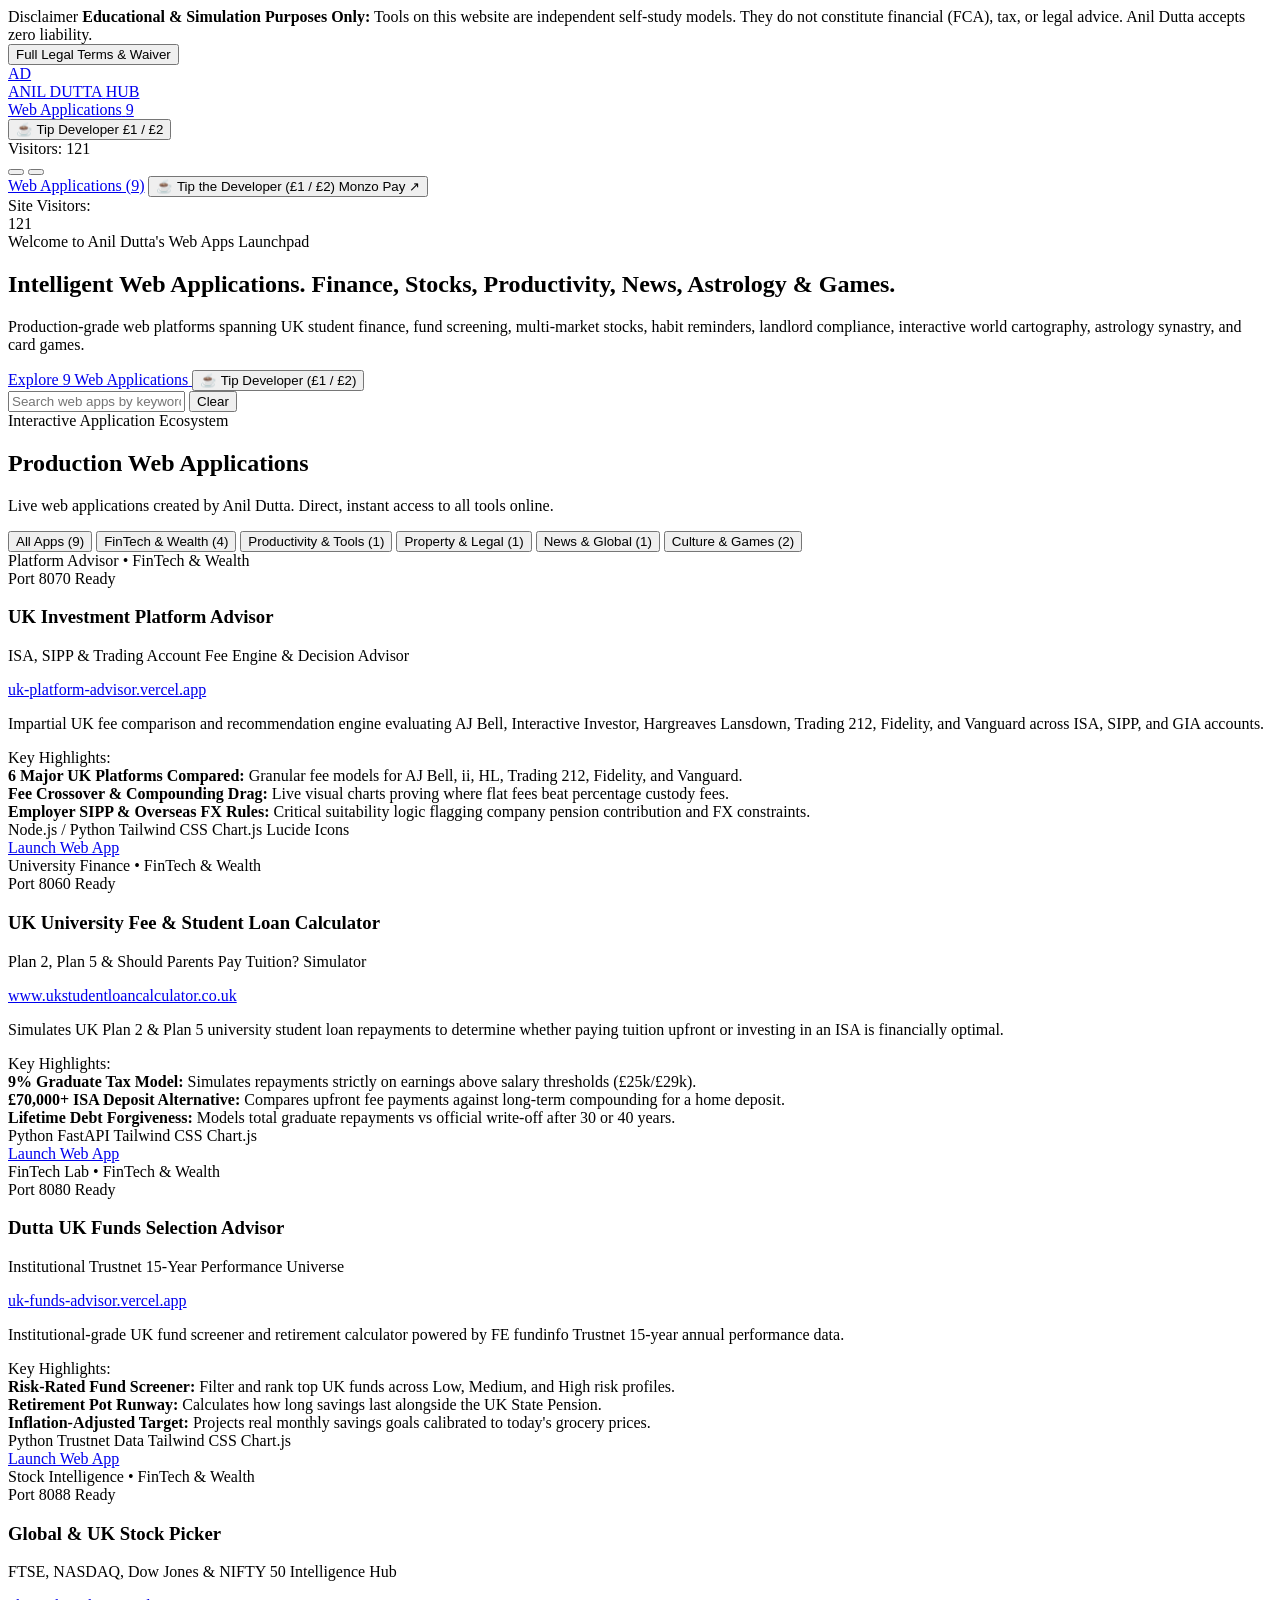
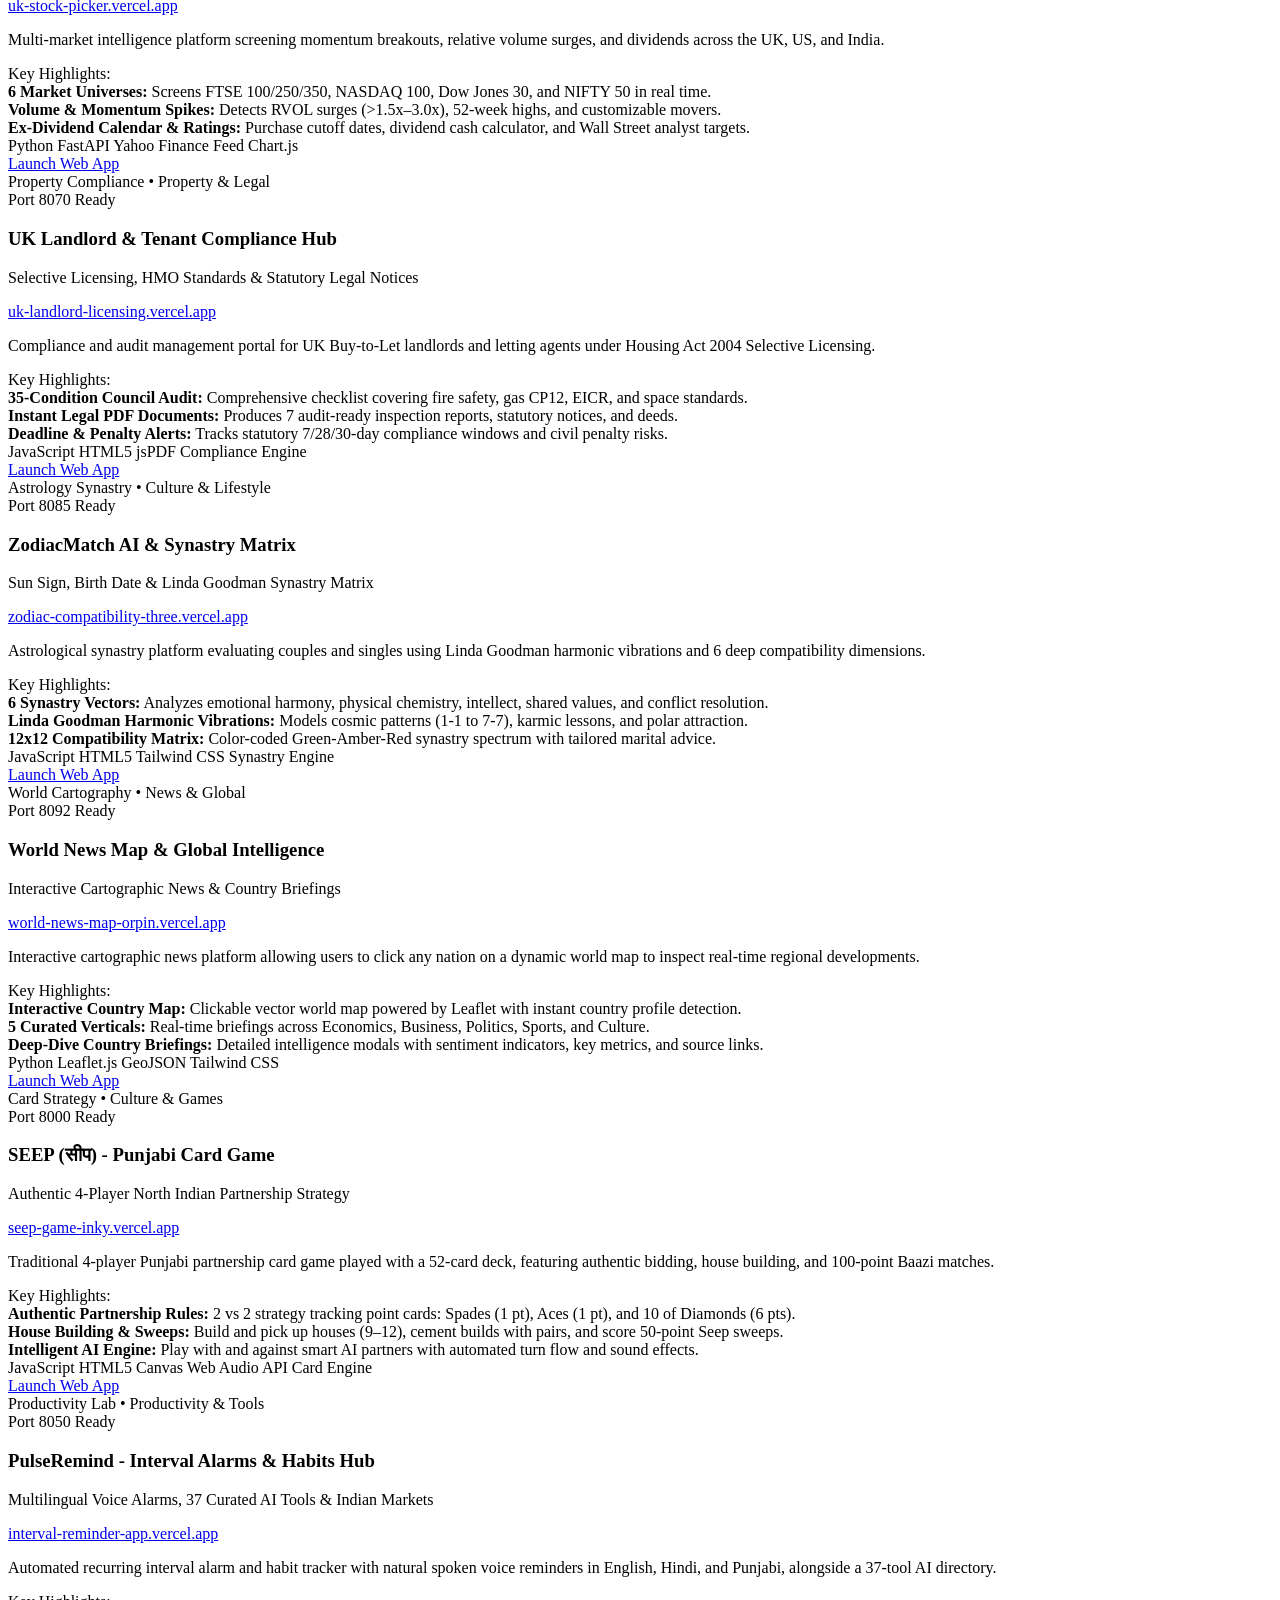
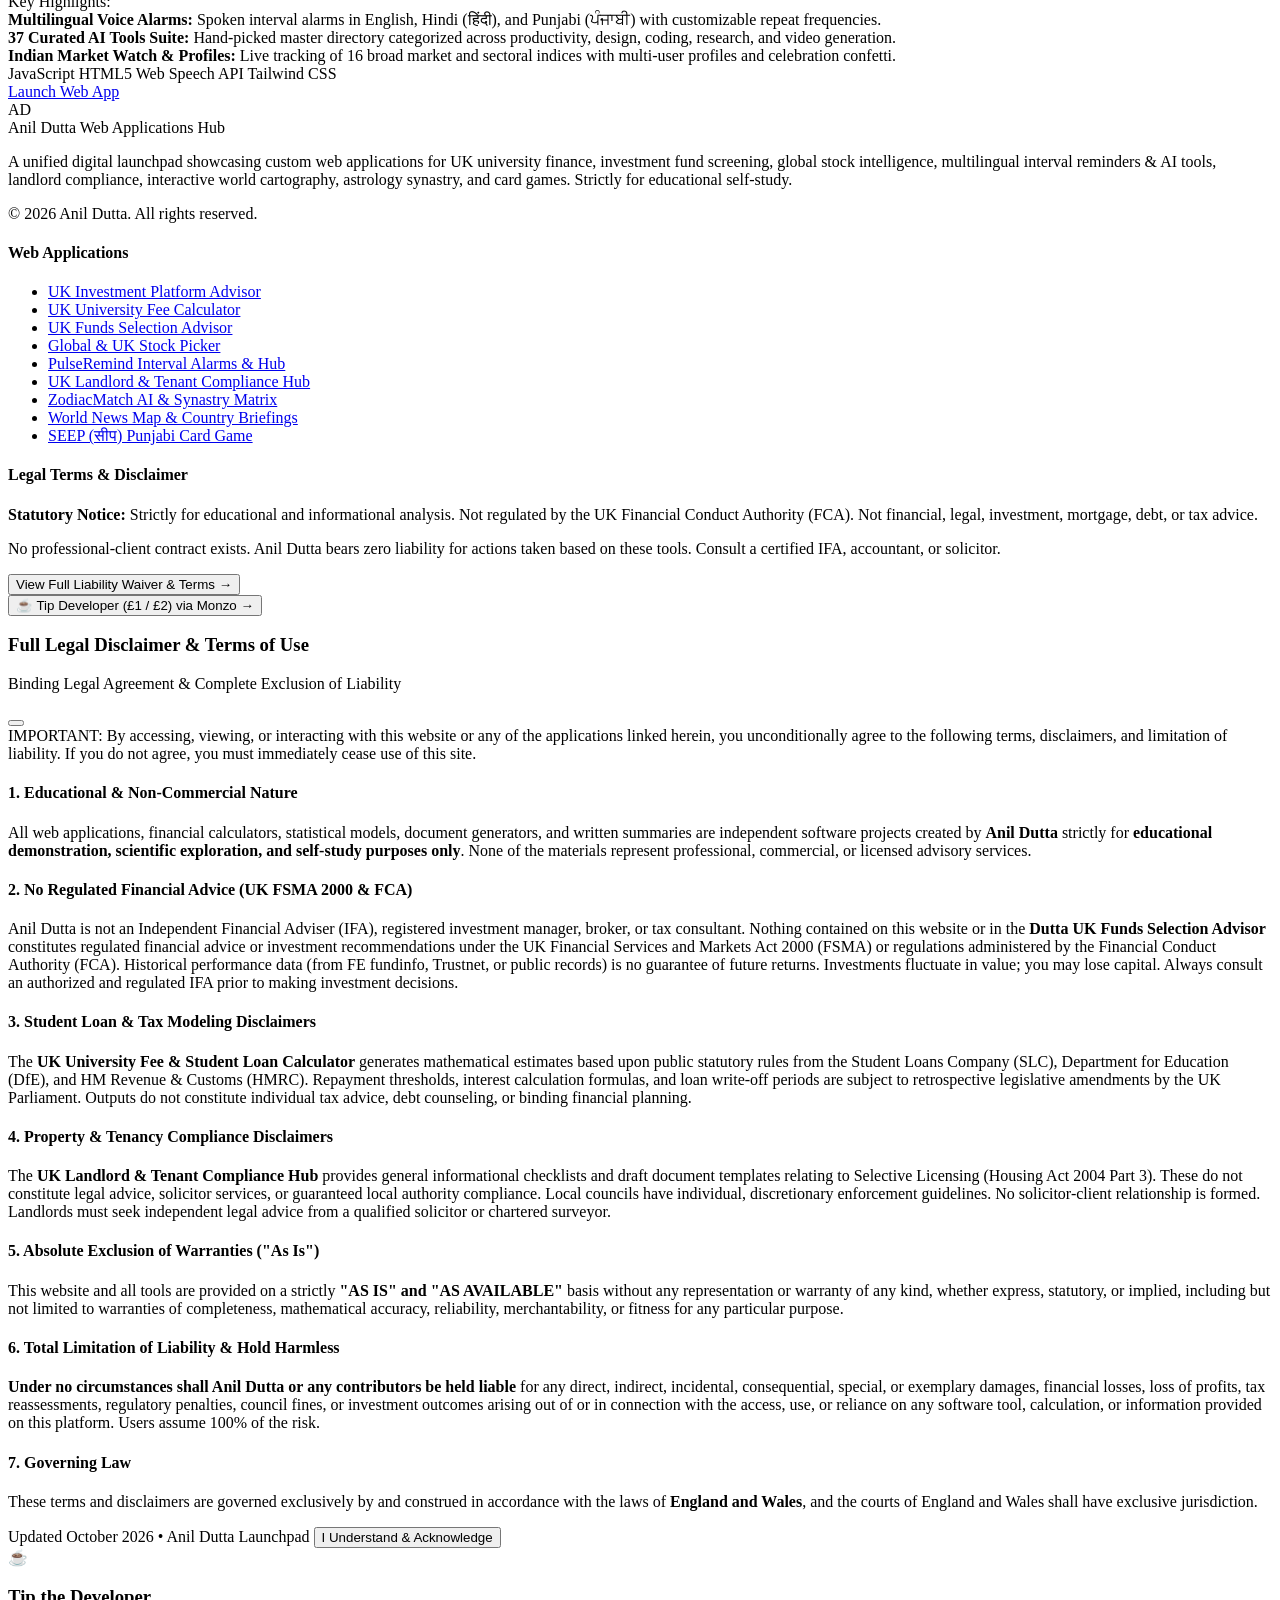
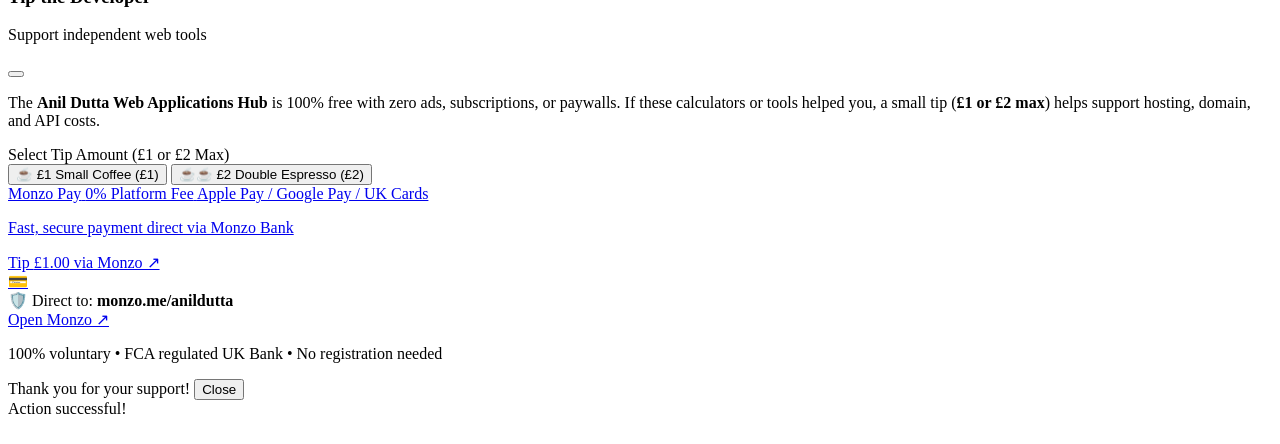
==== commit 7cb9be20: "feat: add Monzo Tip Developer feature (£1 or £2 max) and sync Platform Advisor" ====
--- a/static/index.html
+++ b/static/index.html
@@ -105,13 +105,20 @@
           <a href="#apps-section" class="px-3.5 py-2 rounded-lg text-brand-600 dark:text-brand-400 bg-slate-100/80 dark:bg-slate-900 transition flex items-center space-x-2">
             <i data-lucide="layout-grid" class="w-4 h-4"></i>
             <span>Web Applications</span>
-            <span id="nav-app-count" class="text-xs px-2 py-0.5 rounded-full bg-brand-600 text-white font-mono font-bold">8</span>
+            <span id="nav-app-count" class="text-xs px-2 py-0.5 rounded-full bg-brand-600 text-white font-mono font-bold">9</span>
           </a>
         </nav>
 
         <!-- Right Action Controls -->
-        <div class="flex items-center space-x-2 sm:space-x-3">
+        <div class="flex items-center space-x-2 sm:space-x-2.5">
           
+          <!-- Tip the Developer Button (£1 / £2 Max via Monzo) -->
+          <button onclick="openTipModal()" class="inline-flex items-center space-x-1.5 px-2.5 py-1.5 sm:px-3 sm:py-1.5 rounded-xl bg-amber-500/10 hover:bg-amber-500/20 text-amber-800 dark:text-amber-200 border border-amber-500/30 text-xs font-bold transition shadow-2xs hover:scale-105 active:scale-95 group cursor-pointer" title="Tip the Developer (£1 or £2 Max via Monzo)">
+            <span class="text-sm group-hover:rotate-12 transition-transform">☕</span>
+            <span class="hidden sm:inline">Tip Developer</span>
+            <span class="px-1.5 py-0.2 rounded-md text-[10px] font-black bg-amber-500/25 text-amber-900 dark:text-amber-100 border border-amber-500/30">£1 / £2</span>
+          </button>
+
           <!-- Live Visitor Counter Badge -->
           <div id="visitor-counter-badge" class="inline-flex items-center space-x-1.5 px-2.5 py-1.5 sm:px-3 sm:py-1.5 rounded-xl bg-slate-100 dark:bg-slate-900 border border-slate-200/90 dark:border-slate-800 text-xs font-semibold text-slate-700 dark:text-slate-300 shadow-2xs select-none" title="Live Site Visitors">
             <span class="relative flex h-2 w-2 flex-shrink-0">
@@ -140,7 +147,14 @@
 
     <!-- Mobile Navigation Drawer -->
     <div id="mobile-menu" class="hidden md:hidden border-b border-slate-200 dark:border-slate-800 bg-white dark:bg-slate-950 px-4 pt-2 pb-4 space-y-2">
-      <a href="#apps-section" class="block px-3 py-2 rounded-lg text-slate-700 dark:text-slate-300 font-semibold hover:bg-slate-100 dark:hover:bg-slate-900">Web Applications (8)</a>
+      <a href="#apps-section" class="block px-3 py-2 rounded-lg text-slate-700 dark:text-slate-300 font-semibold hover:bg-slate-100 dark:hover:bg-slate-900">Web Applications (9)</a>
+      <button onclick="openTipModal()" class="w-full flex items-center justify-between px-3 py-2 text-xs font-bold text-amber-800 dark:text-amber-200 bg-amber-500/10 hover:bg-amber-500/20 border border-amber-500/30 rounded-lg transition">
+        <span class="flex items-center space-x-2">
+          <span>☕</span>
+          <span>Tip the Developer (£1 / £2)</span>
+        </span>
+        <span class="text-[10px] font-bold text-[#ff365d] bg-white/60 dark:bg-slate-900/60 px-2 py-0.5 rounded-md border border-amber-500/20">Monzo Pay ↗</span>
+      </button>
       <div class="flex items-center justify-between px-3 py-2 text-xs font-semibold text-slate-600 dark:text-slate-400 bg-slate-50 dark:bg-slate-900/60 rounded-lg">
         <div class="flex items-center space-x-2">
           <span class="relative flex h-2 w-2">
@@ -184,11 +198,15 @@
         </p>
 
         <!-- CTAs -->
-        <div class="mt-5 flex items-center justify-center">
+        <div class="mt-5 flex items-center justify-center gap-3 flex-wrap">
           <a href="#apps-section" class="px-6 py-2.5 rounded-xl font-bold text-xs sm:text-sm bg-slate-900 hover:bg-slate-800 text-white dark:bg-brand-600 dark:hover:bg-brand-500 shadow-md shadow-slate-900/10 dark:shadow-brand-600/25 transition transform hover:-translate-y-0.5 flex items-center space-x-2">
             <i data-lucide="compass" class="w-4 h-4"></i>
-            <span>Explore 8 Web Applications</span>
+            <span>Explore 9 Web Applications</span>
           </a>
+          <button onclick="openTipModal()" class="px-4 py-2.5 rounded-xl font-bold text-xs sm:text-sm bg-amber-500/10 hover:bg-amber-500/20 text-amber-800 dark:text-amber-200 border border-amber-500/30 transition transform hover:-translate-y-0.5 flex items-center space-x-2 shadow-2xs cursor-pointer">
+            <span>☕</span>
+            <span>Tip Developer (£1 / £2)</span>
+          </button>
         </div>
 
         <!-- Global Search / Filter Input -->
@@ -228,8 +246,8 @@
 
         <!-- Filter tabs for Apps -->
         <div class="flex flex-wrap gap-2" id="apps-filter-container">
-          <button data-filter="All" class="app-filter-btn px-3 py-1.5 rounded-lg text-xs font-bold transition bg-brand-600 text-white">All Apps (8)</button>
-          <button data-filter="FinTech" class="app-filter-btn px-3 py-1.5 rounded-lg text-xs font-bold transition bg-slate-100 dark:bg-slate-800 text-slate-600 dark:text-slate-300 hover:bg-slate-200 dark:hover:bg-slate-700">FinTech & Wealth (3)</button>
+          <button data-filter="All" class="app-filter-btn px-3 py-1.5 rounded-lg text-xs font-bold transition bg-brand-600 text-white">All Apps (9)</button>
+          <button data-filter="FinTech" class="app-filter-btn px-3 py-1.5 rounded-lg text-xs font-bold transition bg-slate-100 dark:bg-slate-800 text-slate-600 dark:text-slate-300 hover:bg-slate-200 dark:hover:bg-slate-700">FinTech & Wealth (4)</button>
           <button data-filter="Productivity" class="app-filter-btn px-3 py-1.5 rounded-lg text-xs font-bold transition bg-slate-100 dark:bg-slate-800 text-slate-600 dark:text-slate-300 hover:bg-slate-200 dark:hover:bg-slate-700">Productivity & Tools (1)</button>
           <button data-filter="Property" class="app-filter-btn px-3 py-1.5 rounded-lg text-xs font-bold transition bg-slate-100 dark:bg-slate-800 text-slate-600 dark:text-slate-300 hover:bg-slate-200 dark:hover:bg-slate-700">Property & Legal (1)</button>
           <button data-filter="News" class="app-filter-btn px-3 py-1.5 rounded-lg text-xs font-bold transition bg-slate-100 dark:bg-slate-800 text-slate-600 dark:text-slate-300 hover:bg-slate-200 dark:hover:bg-slate-700">News & Global (1)</button>
@@ -270,6 +288,7 @@
         <div>
           <h4 class="font-bold text-slate-900 dark:text-white mb-2 text-xs uppercase tracking-wider">Web Applications</h4>
           <ul class="space-y-1.5 text-xs">
+            <li><a href="https://uk-platform-advisor.vercel.app/" target="_blank" rel="noopener" class="hover:text-brand-600 dark:hover:text-brand-400 transition">UK Investment Platform Advisor</a></li>
             <li><a href="https://www.ukstudentloancalculator.co.uk/" target="_blank" rel="noopener" class="hover:text-brand-600 dark:hover:text-brand-400 transition">UK University Fee Calculator</a></li>
             <li><a href="https://uk-funds-advisor.vercel.app/" target="_blank" rel="noopener" class="hover:text-brand-600 dark:hover:text-brand-400 transition">UK Funds Selection Advisor</a></li>
             <li><a href="https://uk-stock-picker.vercel.app" target="_blank" rel="noopener" class="hover:text-brand-600 dark:hover:text-brand-400 transition">Global & UK Stock Picker</a></li>
@@ -289,9 +308,19 @@
           <p class="text-[11px] text-slate-400 leading-normal mb-2">
             No professional-client contract exists. Anil Dutta bears zero liability for actions taken based on these tools. Consult a certified IFA, accountant, or solicitor.
           </p>
-          <button onclick="openLegalModal()" class="text-[11px] font-bold underline text-brand-600 dark:text-brand-400 hover:text-brand-500">
-            View Full Liability Waiver & Terms &rarr;
-          </button>
+          <div class="space-y-1.5 mt-2">
+            <div>
+              <button onclick="openLegalModal()" class="text-[11px] font-bold underline text-brand-600 dark:text-brand-400 hover:text-brand-500">
+                View Full Liability Waiver & Terms &rarr;
+              </button>
+            </div>
+            <div>
+              <button onclick="openTipModal()" class="text-[11px] font-bold text-amber-600 dark:text-amber-400 hover:underline flex items-center gap-1">
+                <span>☕</span>
+                <span>Tip Developer (£1 / £2) via Monzo &rarr;</span>
+              </button>
+            </div>
+          </div>
         </div>
 
       </div>
@@ -380,6 +409,97 @@
     </div>
   </div>
 
+  <!-- ================= TIP THE DEVELOPER MODAL (MONZO PAY) ================= -->
+  <div id="tip-modal" class="fixed inset-0 z-50 hidden bg-slate-950/80 backdrop-blur-sm flex items-center justify-center p-4">
+    <div class="bg-white dark:bg-slate-900 w-full max-w-md rounded-3xl border border-slate-200 dark:border-slate-800 shadow-2xl overflow-hidden flex flex-col relative animate-in fade-in zoom-in-95 duration-200">
+      
+      <!-- Modal Header -->
+      <div class="p-6 border-b border-slate-200 dark:border-slate-800 flex items-center justify-between bg-slate-50 dark:bg-slate-950">
+        <div class="flex items-center space-x-3">
+          <div class="w-10 h-10 rounded-xl bg-amber-500/20 text-amber-600 dark:text-amber-400 flex items-center justify-center text-xl shadow-xs">
+            ☕
+          </div>
+          <div>
+            <h3 class="font-extrabold text-base sm:text-lg text-slate-900 dark:text-white">Tip the Developer</h3>
+            <p class="text-xs text-slate-500">Support independent web tools</p>
+          </div>
+        </div>
+        <button onclick="closeTipModal()" class="p-2 rounded-xl text-slate-400 hover:text-slate-900 dark:hover:text-white hover:bg-slate-200 dark:hover:bg-slate-800 transition" title="Close">
+          <i data-lucide="x" class="w-5 h-5"></i>
+        </button>
+      </div>
+
+      <!-- Modal Body -->
+      <div class="p-6 space-y-4 text-xs sm:text-sm text-slate-700 dark:text-slate-300">
+        <p class="text-xs text-slate-600 dark:text-slate-400 leading-relaxed">
+          The <strong>Anil Dutta Web Applications Hub</strong> is 100% free with zero ads, subscriptions, or paywalls. If these calculators or tools helped you, a small tip (<strong>£1 or £2 max</strong>) helps support hosting, domain, and API costs.
+        </p>
+
+        <!-- Amount Selector Chips (Max £1 or £2) -->
+        <div>
+          <label class="block text-[11px] font-bold uppercase tracking-wider text-slate-500 mb-2">Select Tip Amount (£1 or £2 Max)</label>
+          <div class="grid grid-cols-2 gap-3">
+            <button id="tip-btn-1" type="button" onclick="selectTipAmount(1)" class="tip-chip p-3.5 rounded-2xl border-2 border-amber-500 bg-amber-50 dark:bg-amber-950/40 text-amber-950 dark:text-amber-200 font-bold text-xs sm:text-sm flex flex-col items-center justify-center transition cursor-pointer shadow-xs">
+              <span class="text-lg mb-0.5">☕ £1</span>
+              <span class="text-[11px] font-medium text-amber-800 dark:text-amber-300">Small Coffee (£1)</span>
+            </button>
+            <button id="tip-btn-2" type="button" onclick="selectTipAmount(2)" class="tip-chip p-3.5 rounded-2xl border-2 border-slate-200 dark:border-slate-800 hover:border-amber-400 dark:hover:border-amber-600 bg-slate-50 dark:bg-slate-900/60 text-slate-700 dark:text-slate-300 font-bold text-xs sm:text-sm flex flex-col items-center justify-center transition cursor-pointer">
+              <span class="text-lg mb-0.5">☕☕ £2</span>
+              <span class="text-[11px] font-medium text-slate-500 dark:text-slate-400">Double Espresso (£2)</span>
+            </button>
+          </div>
+        </div>
+
+        <!-- Monzo Direct Checkout Card -->
+        <a id="tip-monzo-btn" href="https://monzo.me/anildutta/1?d=Tip%20for%20Anil%20Dutta%20Web%20Apps" target="_blank" rel="noopener noreferrer" 
+           onclick="trackEvent('tip_initiated', { method: 'monzo', amount: currentTipAmount })"
+           class="p-4 rounded-2xl border-2 border-slate-900 dark:border-slate-700 bg-gradient-to-r from-slate-900 via-[#1a2b49] to-slate-900 text-white hover:shadow-xl hover:border-[#ff365d] transition flex items-center justify-between group shadow-sm cursor-pointer text-left block">
+          <div class="space-y-1">
+            <div class="flex items-center gap-1.5 flex-wrap">
+              <span class="w-2.5 h-2.5 rounded-full bg-[#ff365d]"></span>
+              <span class="text-xs font-bold tracking-tight text-white">Monzo Pay</span>
+              <span class="px-1.5 py-0.5 rounded-full text-[9px] font-black bg-[#ff365d] text-white">0% Platform Fee</span>
+              <span class="px-1.5 py-0.5 rounded-full text-[9px] font-semibold bg-emerald-500/20 text-emerald-300 border border-emerald-500/30">Apple Pay / Google Pay / UK Cards</span>
+            </div>
+            <p class="text-[11px] text-slate-300">Fast, secure payment direct via Monzo Bank</p>
+            <div class="pt-0.5">
+              <span class="text-xs sm:text-sm font-extrabold text-[#ff365d] group-hover:text-rose-300 flex items-center gap-1.5 transition-colors">
+                Tip <span id="tip-display-amount" class="font-black text-white">£1.00</span> via Monzo ↗
+              </span>
+            </div>
+          </div>
+          <div class="w-10 h-10 rounded-xl bg-white/10 text-white flex items-center justify-center flex-shrink-0 group-hover:scale-110 group-hover:bg-[#ff365d] transition shadow-xs text-base">
+            💳
+          </div>
+        </a>
+
+        <!-- Connected Monzo Link Notice -->
+        <div class="p-2.5 rounded-xl bg-slate-50 dark:bg-slate-950/60 border border-slate-200 dark:border-slate-800 flex items-center justify-between gap-2 text-[11px] text-slate-500 dark:text-slate-400">
+          <div class="flex items-center gap-1.5">
+            <span class="text-emerald-500 font-bold">🛡️</span>
+            <span>Direct to: <strong class="text-slate-800 dark:text-slate-200 font-semibold">monzo.me/anildutta</strong></span>
+          </div>
+          <a href="https://monzo.me/anildutta" target="_blank" rel="noopener noreferrer" class="font-bold text-brand-600 dark:text-brand-400 hover:underline flex-shrink-0">
+            Open Monzo ↗
+          </a>
+        </div>
+
+        <p class="text-[10.5px] text-center text-slate-400">
+          100% voluntary • FCA regulated UK Bank • No registration needed
+        </p>
+      </div>
+
+      <!-- Modal Footer -->
+      <div class="p-4 border-t border-slate-200 dark:border-slate-800 bg-slate-50 dark:bg-slate-950 flex items-center justify-between text-xs text-slate-500">
+        <span>Thank you for your support!</span>
+        <button onclick="closeTipModal()" class="px-4 py-2 rounded-xl text-xs font-bold bg-slate-200 dark:bg-slate-800 text-slate-700 dark:text-slate-300 hover:bg-slate-300 dark:hover:bg-slate-700 transition">
+          Close
+        </button>
+      </div>
+
+    </div>
+  </div>
+
   <!-- Toast Notification Container -->
   <div id="toast" class="fixed bottom-6 right-6 z-50 hidden px-4 py-3 rounded-2xl bg-slate-900 text-white text-xs font-semibold shadow-2xl border border-slate-800 flex items-center space-x-2 transition-all transform translate-y-2">
     <i data-lucide="check-circle-2" class="w-4 h-4 text-emerald-400"></i>
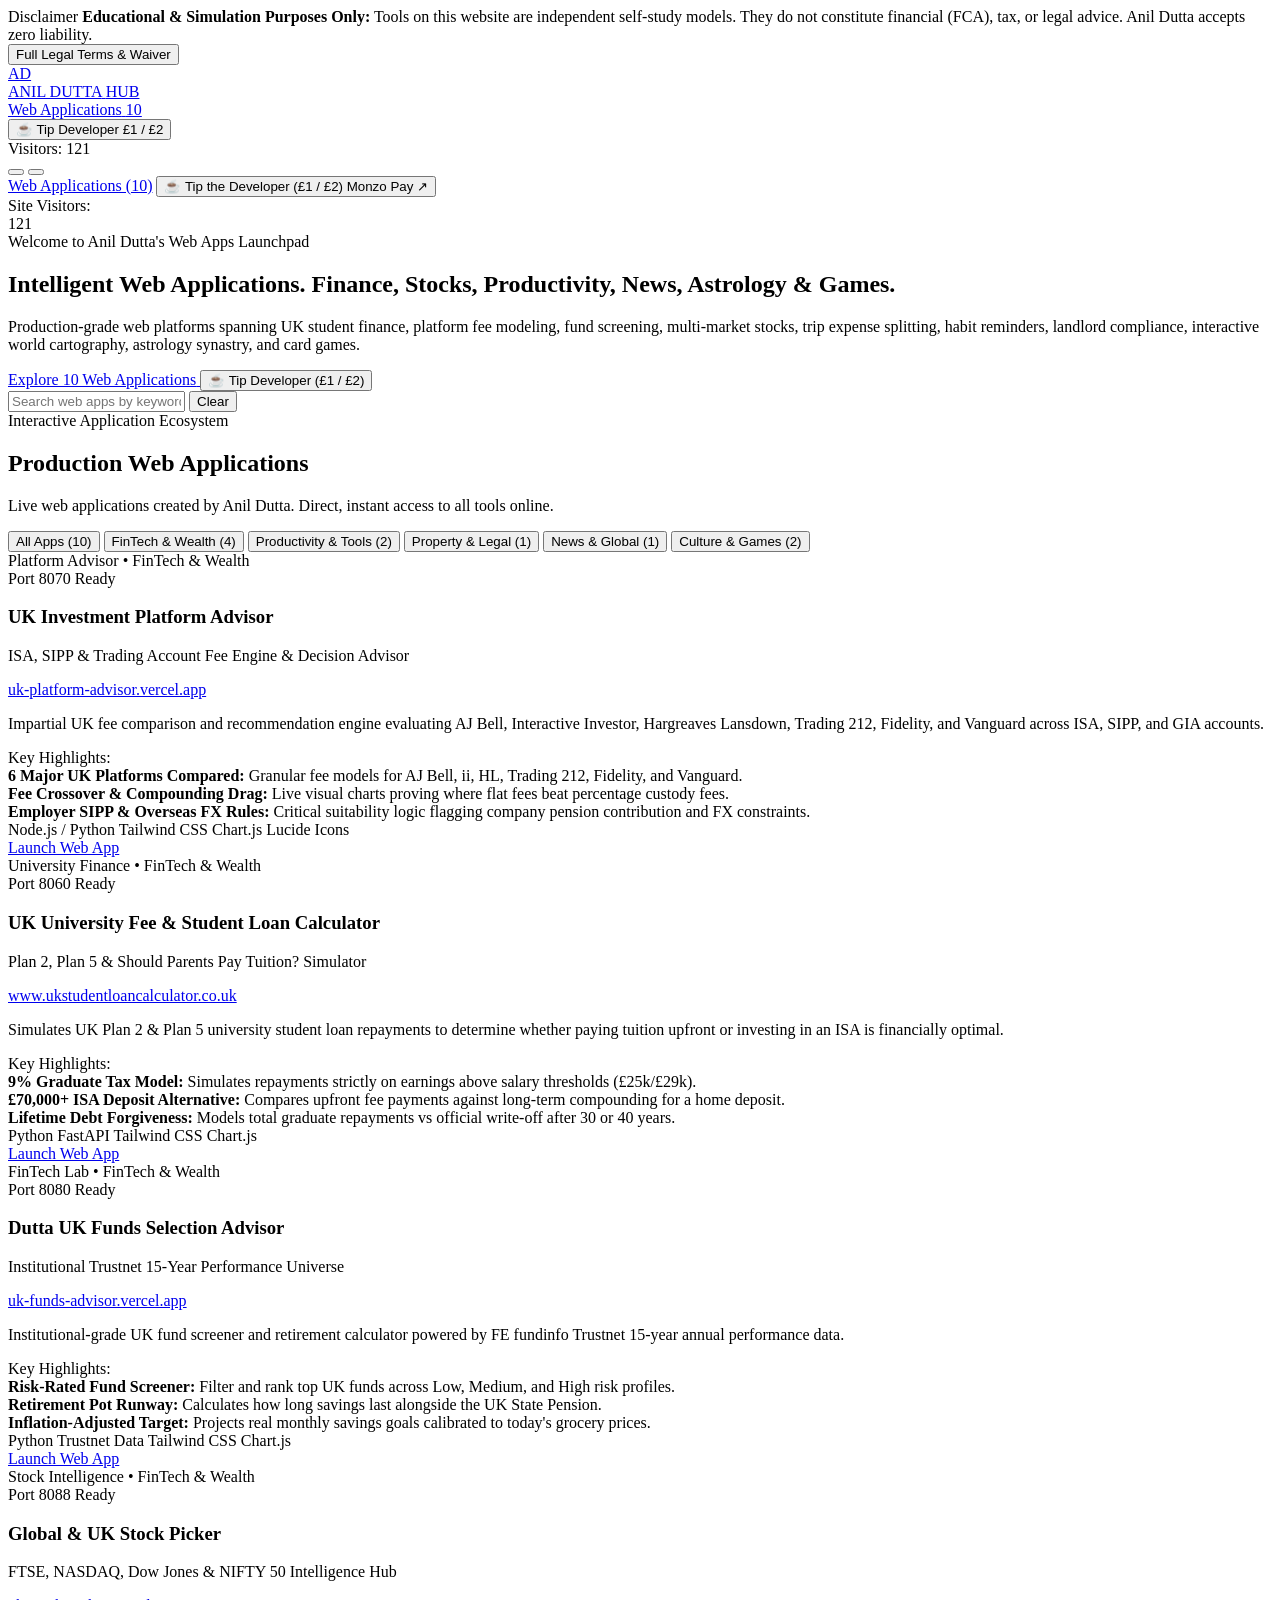
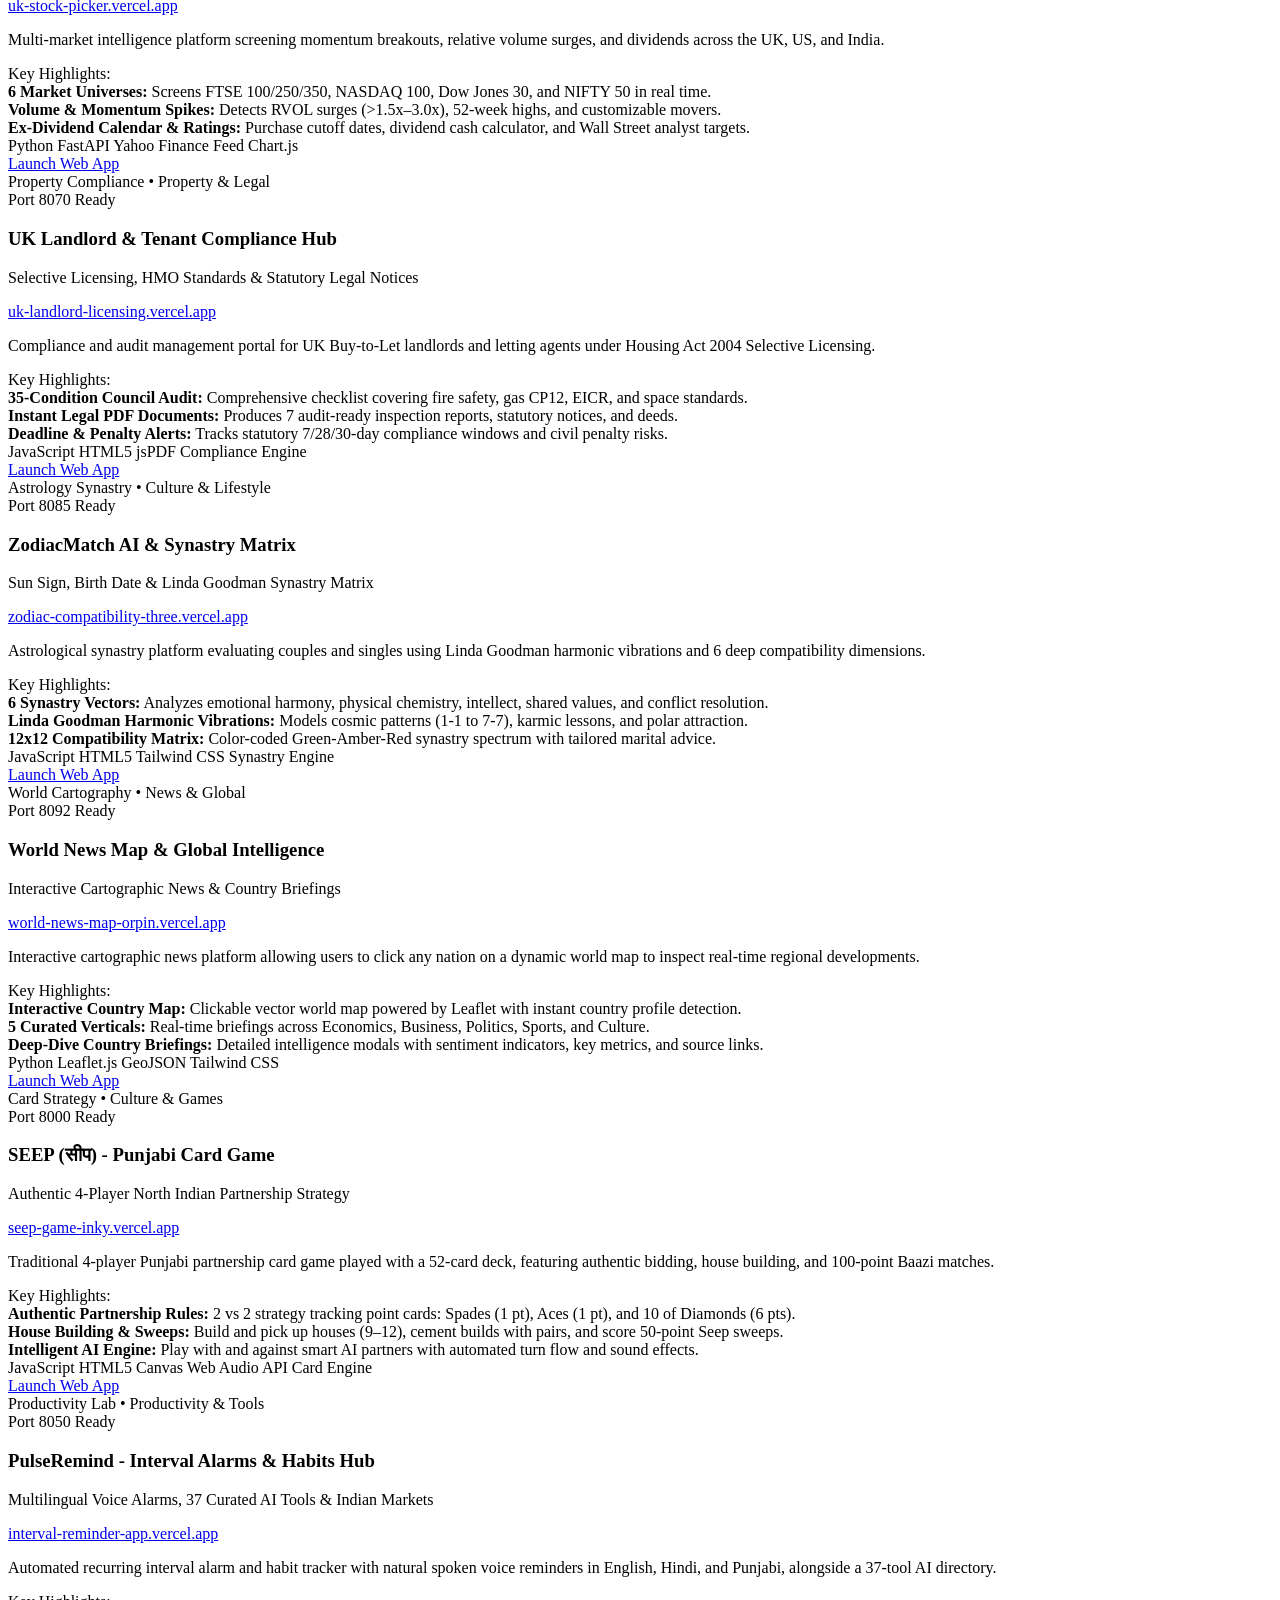
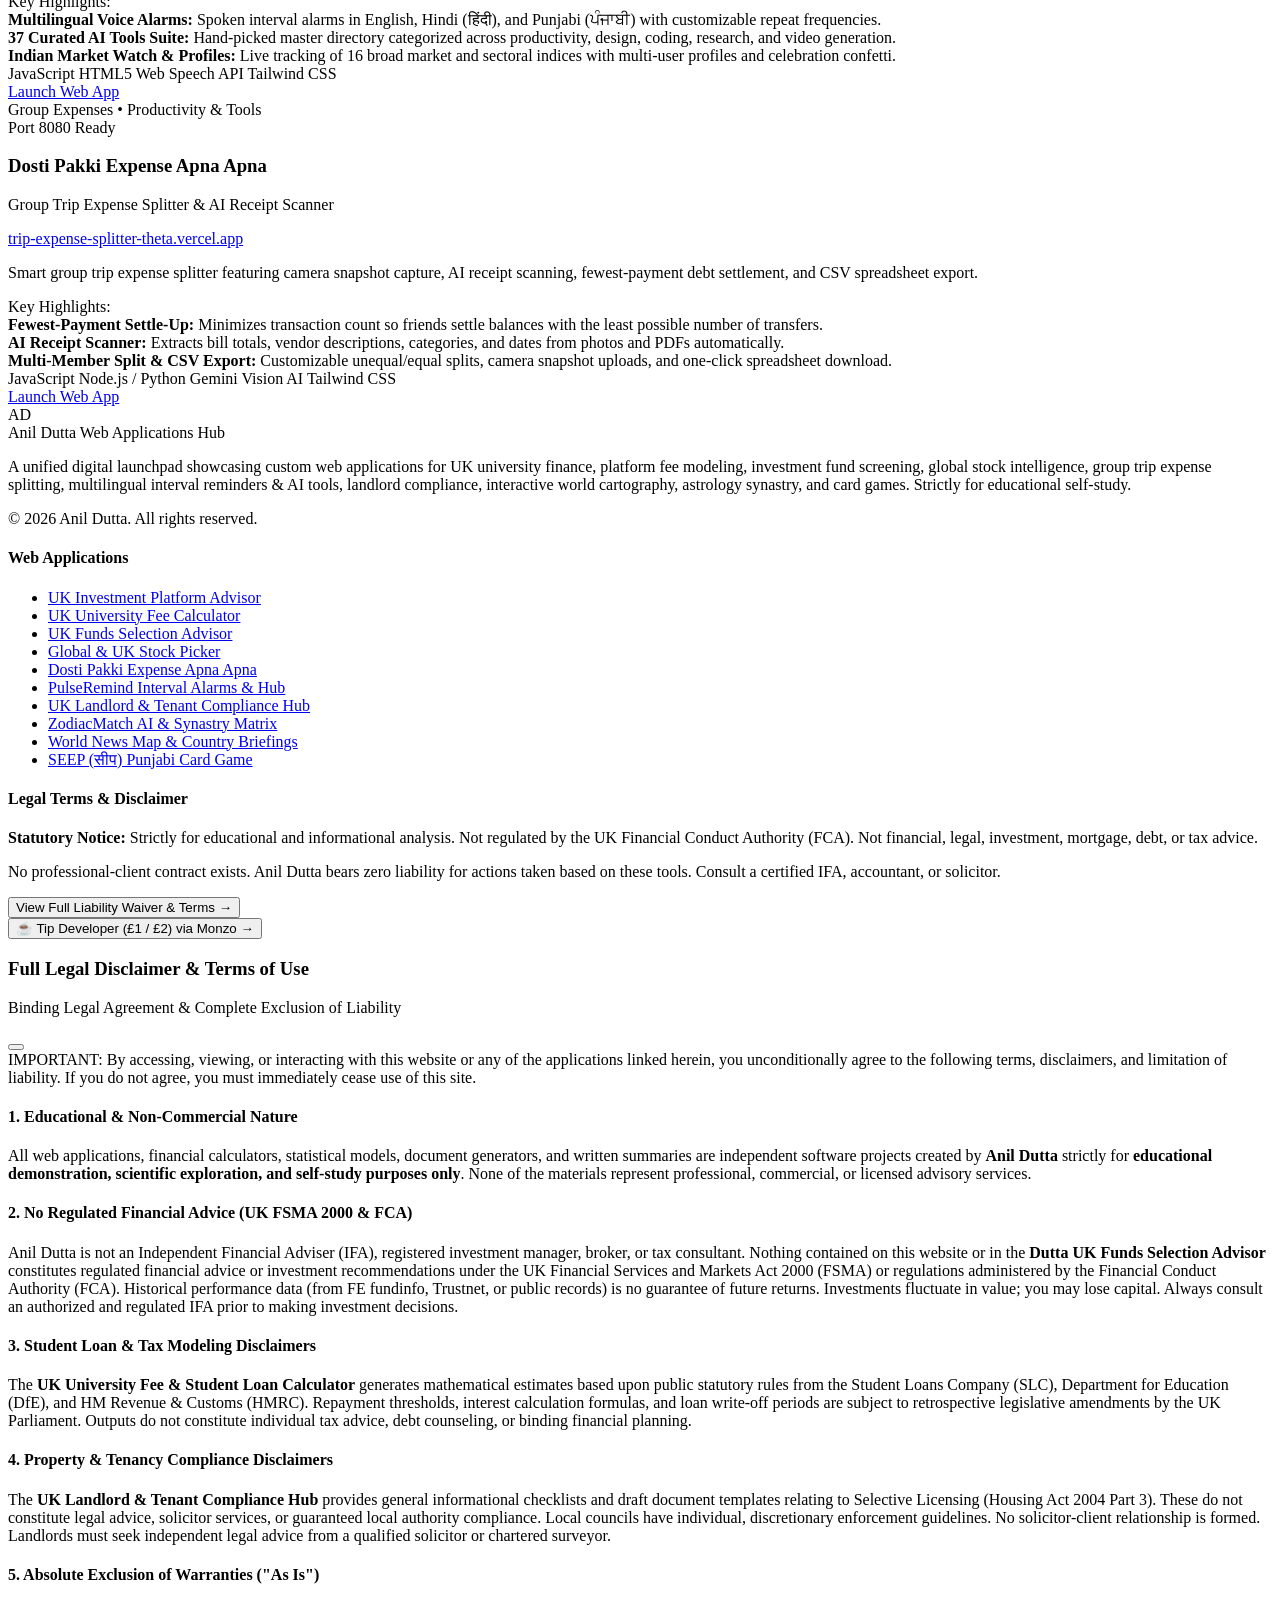
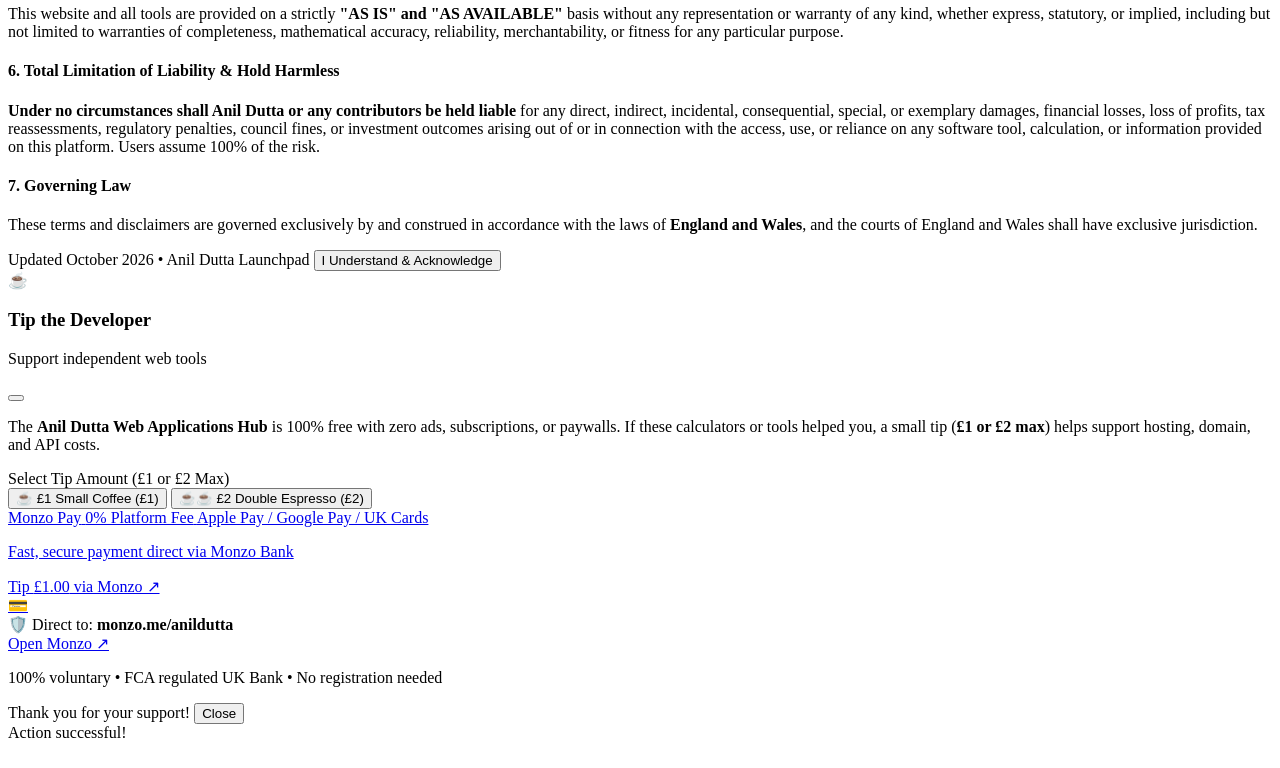
==== commit 30ffa458: "feat: add Dosti Pakki Expense Apna Apna (trip expense splitter) to portal" ====
--- a/static/index.html
+++ b/static/index.html
@@ -105,7 +105,7 @@
           <a href="#apps-section" class="px-3.5 py-2 rounded-lg text-brand-600 dark:text-brand-400 bg-slate-100/80 dark:bg-slate-900 transition flex items-center space-x-2">
             <i data-lucide="layout-grid" class="w-4 h-4"></i>
             <span>Web Applications</span>
-            <span id="nav-app-count" class="text-xs px-2 py-0.5 rounded-full bg-brand-600 text-white font-mono font-bold">9</span>
+            <span id="nav-app-count" class="text-xs px-2 py-0.5 rounded-full bg-brand-600 text-white font-mono font-bold">10</span>
           </a>
         </nav>
 
@@ -147,7 +147,7 @@
 
     <!-- Mobile Navigation Drawer -->
     <div id="mobile-menu" class="hidden md:hidden border-b border-slate-200 dark:border-slate-800 bg-white dark:bg-slate-950 px-4 pt-2 pb-4 space-y-2">
-      <a href="#apps-section" class="block px-3 py-2 rounded-lg text-slate-700 dark:text-slate-300 font-semibold hover:bg-slate-100 dark:hover:bg-slate-900">Web Applications (9)</a>
+      <a href="#apps-section" class="block px-3 py-2 rounded-lg text-slate-700 dark:text-slate-300 font-semibold hover:bg-slate-100 dark:hover:bg-slate-900">Web Applications (10)</a>
       <button onclick="openTipModal()" class="w-full flex items-center justify-between px-3 py-2 text-xs font-bold text-amber-800 dark:text-amber-200 bg-amber-500/10 hover:bg-amber-500/20 border border-amber-500/30 rounded-lg transition">
         <span class="flex items-center space-x-2">
           <span>☕</span>
@@ -194,14 +194,14 @@
 
         <!-- Subheading (1-2 Lines) -->
         <p class="mt-3 text-xs sm:text-sm text-slate-600 dark:text-slate-300 leading-relaxed max-w-2xl mx-auto">
-          Production-grade web platforms spanning UK student finance, fund screening, multi-market stocks, habit reminders, landlord compliance, interactive world cartography, astrology synastry, and card games.
+          Production-grade web platforms spanning UK student finance, platform fee modeling, fund screening, multi-market stocks, trip expense splitting, habit reminders, landlord compliance, interactive world cartography, astrology synastry, and card games.
         </p>
 
         <!-- CTAs -->
         <div class="mt-5 flex items-center justify-center gap-3 flex-wrap">
           <a href="#apps-section" class="px-6 py-2.5 rounded-xl font-bold text-xs sm:text-sm bg-slate-900 hover:bg-slate-800 text-white dark:bg-brand-600 dark:hover:bg-brand-500 shadow-md shadow-slate-900/10 dark:shadow-brand-600/25 transition transform hover:-translate-y-0.5 flex items-center space-x-2">
             <i data-lucide="compass" class="w-4 h-4"></i>
-            <span>Explore 9 Web Applications</span>
+            <span>Explore 10 Web Applications</span>
           </a>
           <button onclick="openTipModal()" class="px-4 py-2.5 rounded-xl font-bold text-xs sm:text-sm bg-amber-500/10 hover:bg-amber-500/20 text-amber-800 dark:text-amber-200 border border-amber-500/30 transition transform hover:-translate-y-0.5 flex items-center space-x-2 shadow-2xs cursor-pointer">
             <span>☕</span>
@@ -246,9 +246,9 @@
 
         <!-- Filter tabs for Apps -->
         <div class="flex flex-wrap gap-2" id="apps-filter-container">
-          <button data-filter="All" class="app-filter-btn px-3 py-1.5 rounded-lg text-xs font-bold transition bg-brand-600 text-white">All Apps (9)</button>
+          <button data-filter="All" class="app-filter-btn px-3 py-1.5 rounded-lg text-xs font-bold transition bg-brand-600 text-white">All Apps (10)</button>
           <button data-filter="FinTech" class="app-filter-btn px-3 py-1.5 rounded-lg text-xs font-bold transition bg-slate-100 dark:bg-slate-800 text-slate-600 dark:text-slate-300 hover:bg-slate-200 dark:hover:bg-slate-700">FinTech & Wealth (4)</button>
-          <button data-filter="Productivity" class="app-filter-btn px-3 py-1.5 rounded-lg text-xs font-bold transition bg-slate-100 dark:bg-slate-800 text-slate-600 dark:text-slate-300 hover:bg-slate-200 dark:hover:bg-slate-700">Productivity & Tools (1)</button>
+          <button data-filter="Productivity" class="app-filter-btn px-3 py-1.5 rounded-lg text-xs font-bold transition bg-slate-100 dark:bg-slate-800 text-slate-600 dark:text-slate-300 hover:bg-slate-200 dark:hover:bg-slate-700">Productivity & Tools (2)</button>
           <button data-filter="Property" class="app-filter-btn px-3 py-1.5 rounded-lg text-xs font-bold transition bg-slate-100 dark:bg-slate-800 text-slate-600 dark:text-slate-300 hover:bg-slate-200 dark:hover:bg-slate-700">Property & Legal (1)</button>
           <button data-filter="News" class="app-filter-btn px-3 py-1.5 rounded-lg text-xs font-bold transition bg-slate-100 dark:bg-slate-800 text-slate-600 dark:text-slate-300 hover:bg-slate-200 dark:hover:bg-slate-700">News & Global (1)</button>
           <button data-filter="Culture" class="app-filter-btn px-3 py-1.5 rounded-lg text-xs font-bold transition bg-slate-100 dark:bg-slate-800 text-slate-600 dark:text-slate-300 hover:bg-slate-200 dark:hover:bg-slate-700">Culture & Games (2)</button>
@@ -278,7 +278,7 @@
             <span>Anil Dutta Web Applications Hub</span>
           </div>
           <p class="text-xs text-slate-500 max-w-md leading-relaxed">
-            A unified digital launchpad showcasing custom web applications for UK university finance, investment fund screening, global stock intelligence, multilingual interval reminders & AI tools, landlord compliance, interactive world cartography, astrology synastry, and card games. Strictly for educational self-study.
+            A unified digital launchpad showcasing custom web applications for UK university finance, platform fee modeling, investment fund screening, global stock intelligence, group trip expense splitting, multilingual interval reminders & AI tools, landlord compliance, interactive world cartography, astrology synastry, and card games. Strictly for educational self-study.
           </p>
           <div class="text-[11px] text-slate-400 dark:text-slate-500">
             © 2026 Anil Dutta. All rights reserved.
@@ -292,6 +292,7 @@
             <li><a href="https://www.ukstudentloancalculator.co.uk/" target="_blank" rel="noopener" class="hover:text-brand-600 dark:hover:text-brand-400 transition">UK University Fee Calculator</a></li>
             <li><a href="https://uk-funds-advisor.vercel.app/" target="_blank" rel="noopener" class="hover:text-brand-600 dark:hover:text-brand-400 transition">UK Funds Selection Advisor</a></li>
             <li><a href="https://uk-stock-picker.vercel.app" target="_blank" rel="noopener" class="hover:text-brand-600 dark:hover:text-brand-400 transition">Global & UK Stock Picker</a></li>
+            <li><a href="https://trip-expense-splitter-theta.vercel.app/" target="_blank" rel="noopener" class="hover:text-brand-600 dark:hover:text-brand-400 transition">Dosti Pakki Expense Apna Apna</a></li>
             <li><a href="https://interval-reminder-app.vercel.app/" target="_blank" rel="noopener" class="hover:text-brand-600 dark:hover:text-brand-400 transition">PulseRemind Interval Alarms & Hub</a></li>
             <li><a href="https://uk-landlord-licensing.vercel.app" target="_blank" rel="noopener" class="hover:text-brand-600 dark:hover:text-brand-400 transition">UK Landlord & Tenant Compliance Hub</a></li>
             <li><a href="https://zodiac-compatibility-three.vercel.app/" target="_blank" rel="noopener" class="hover:text-brand-600 dark:hover:text-brand-400 transition">ZodiacMatch AI & Synastry Matrix</a></li>
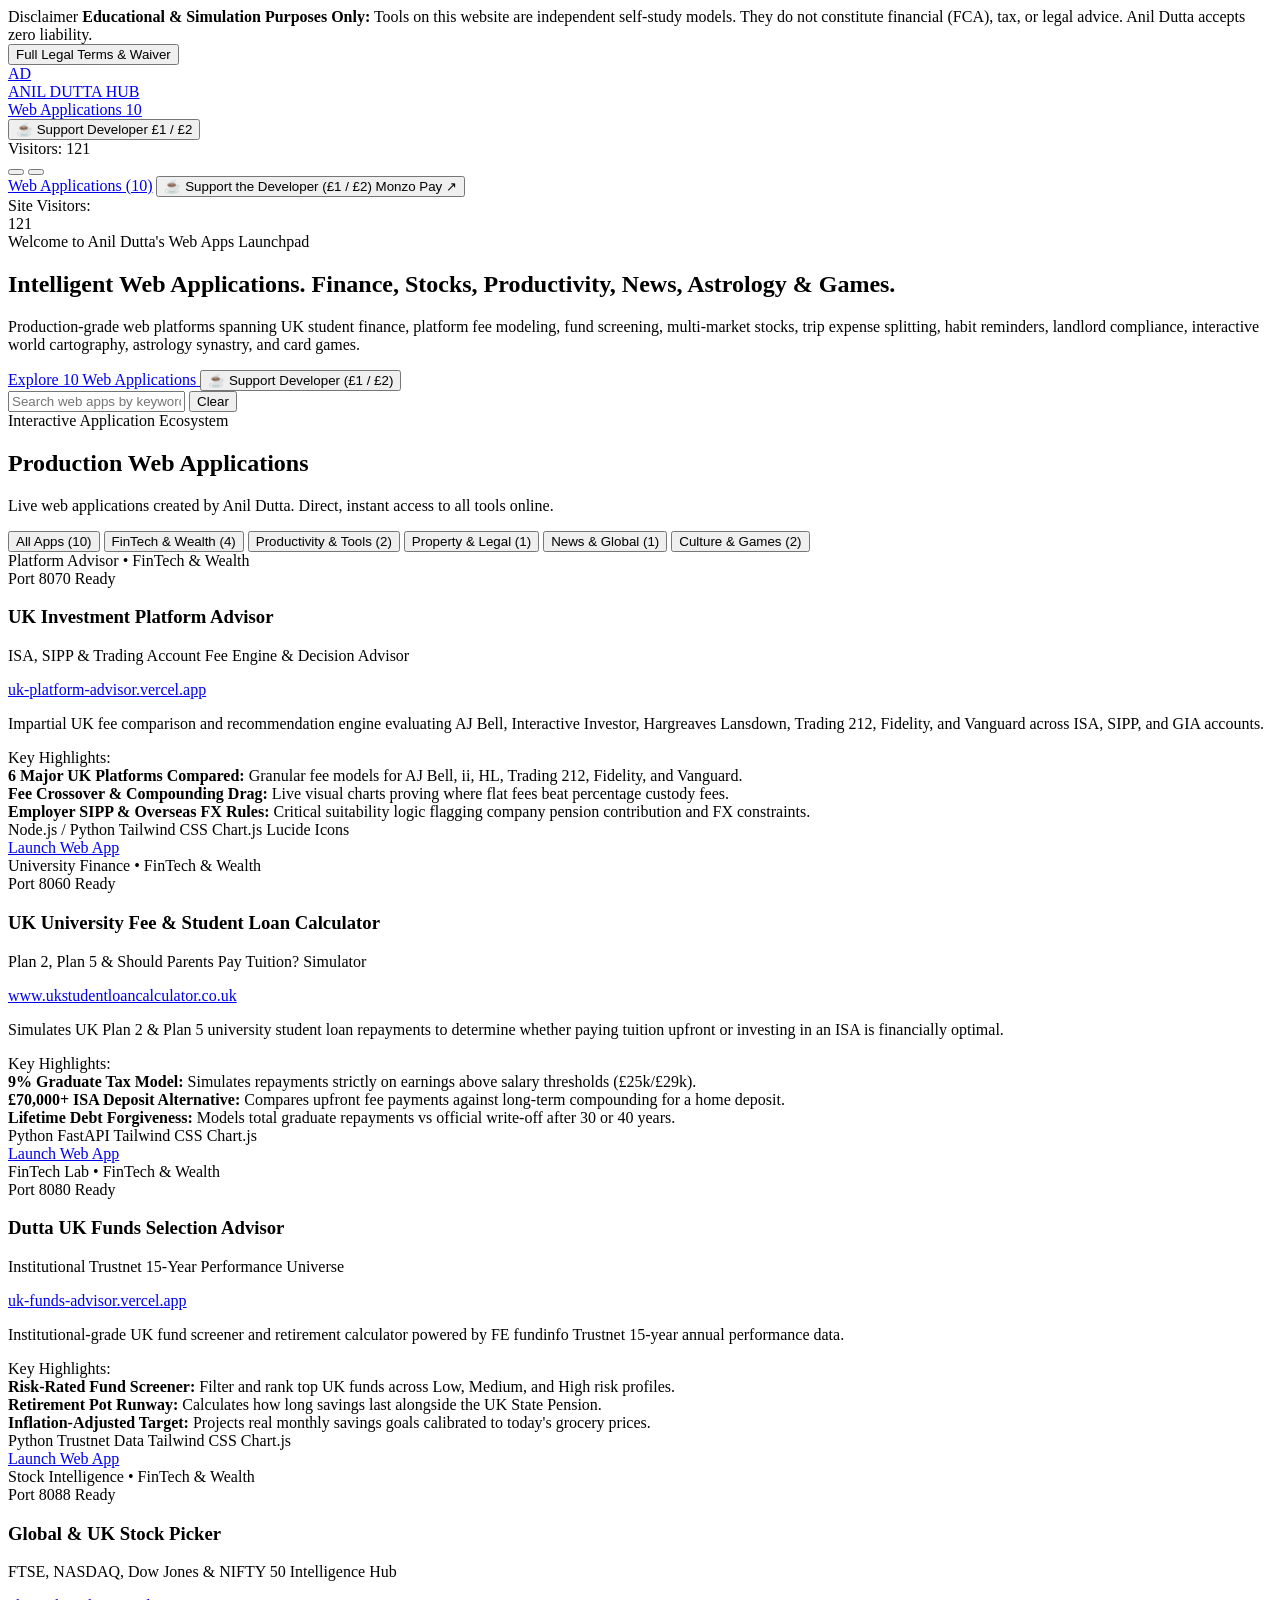
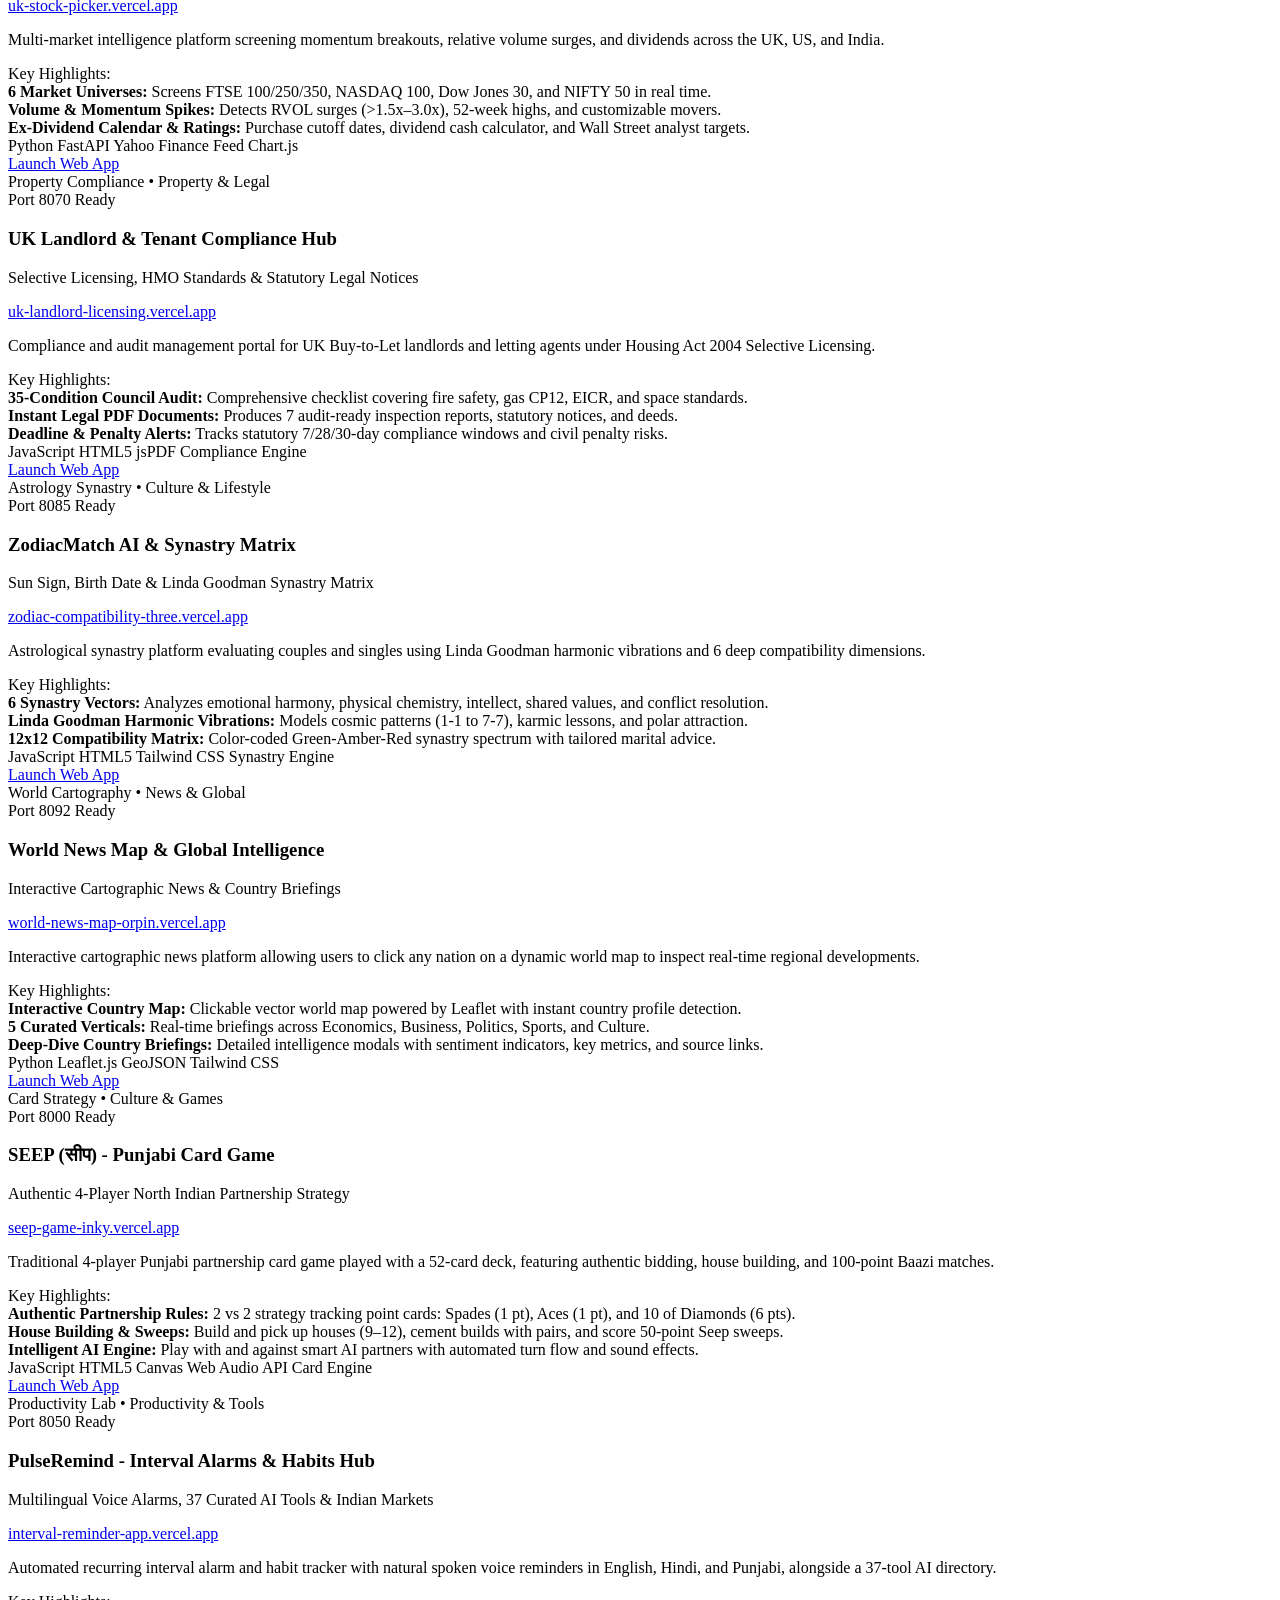
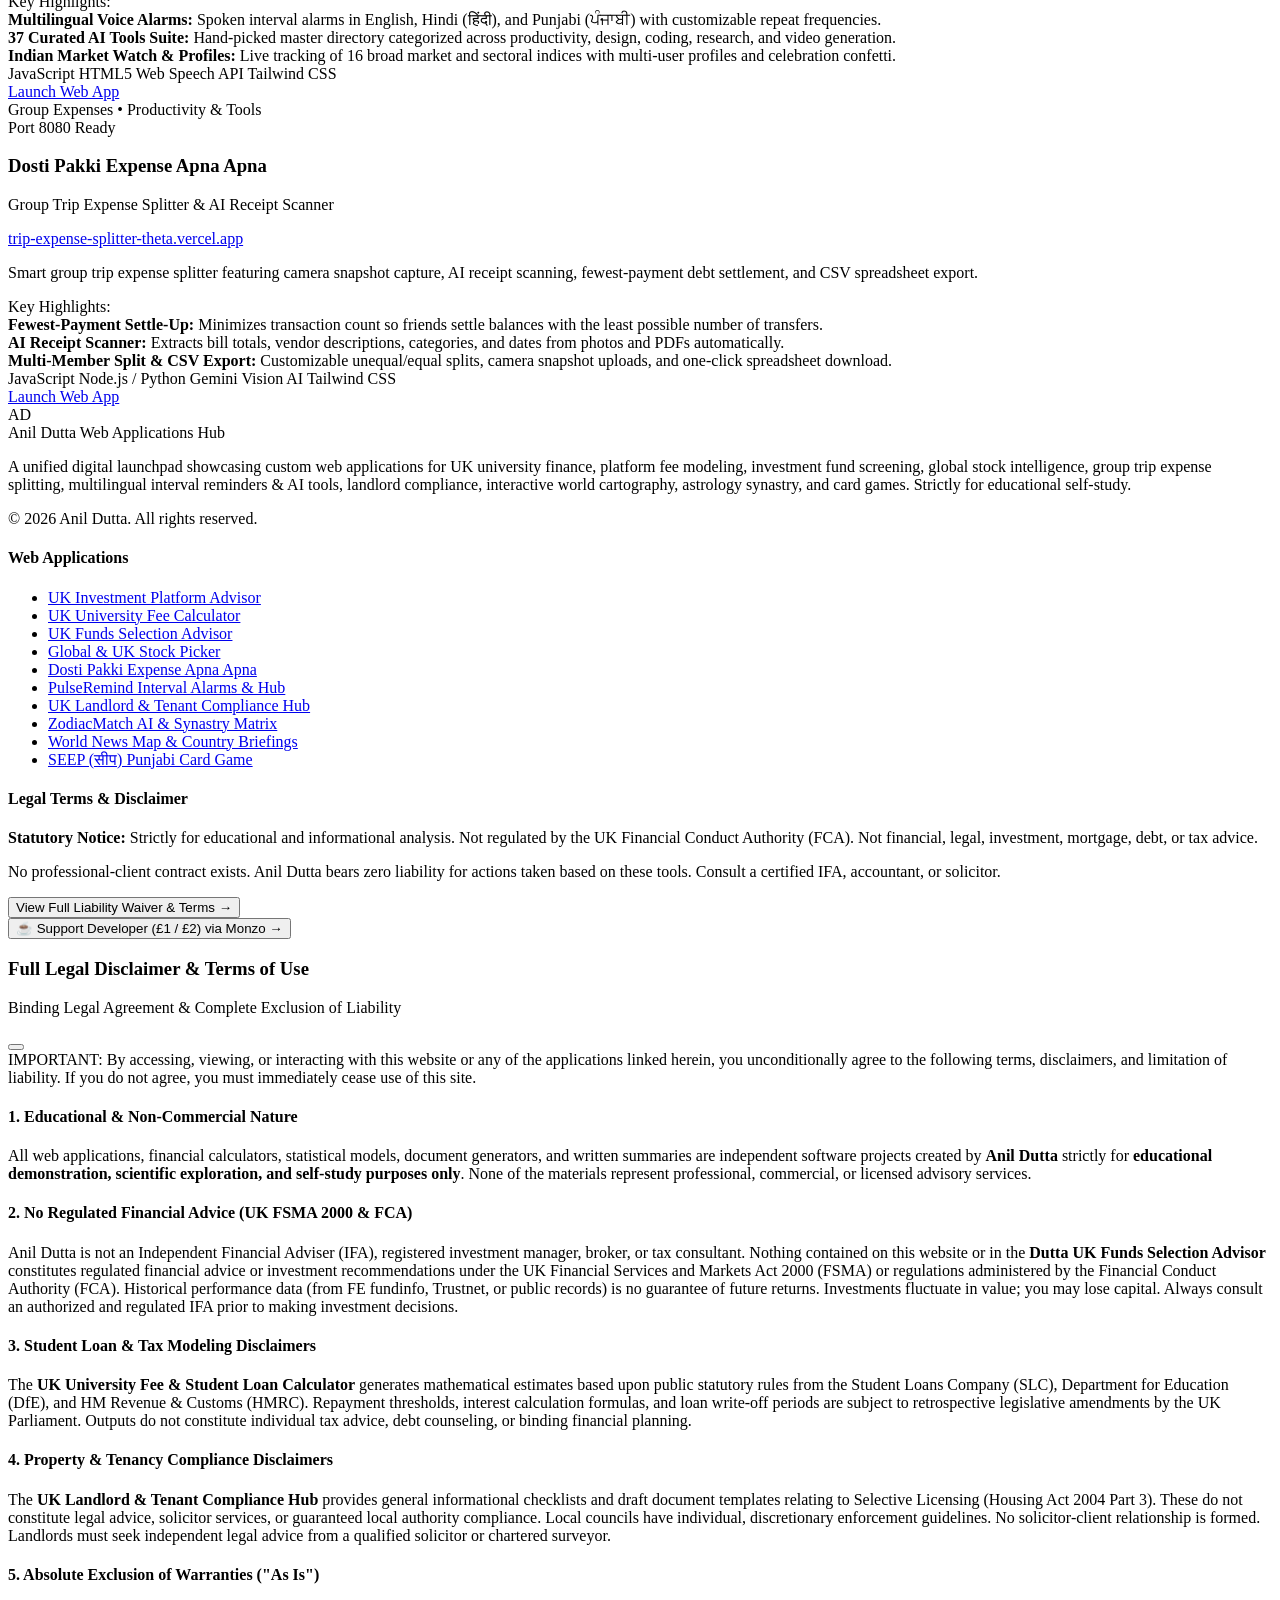
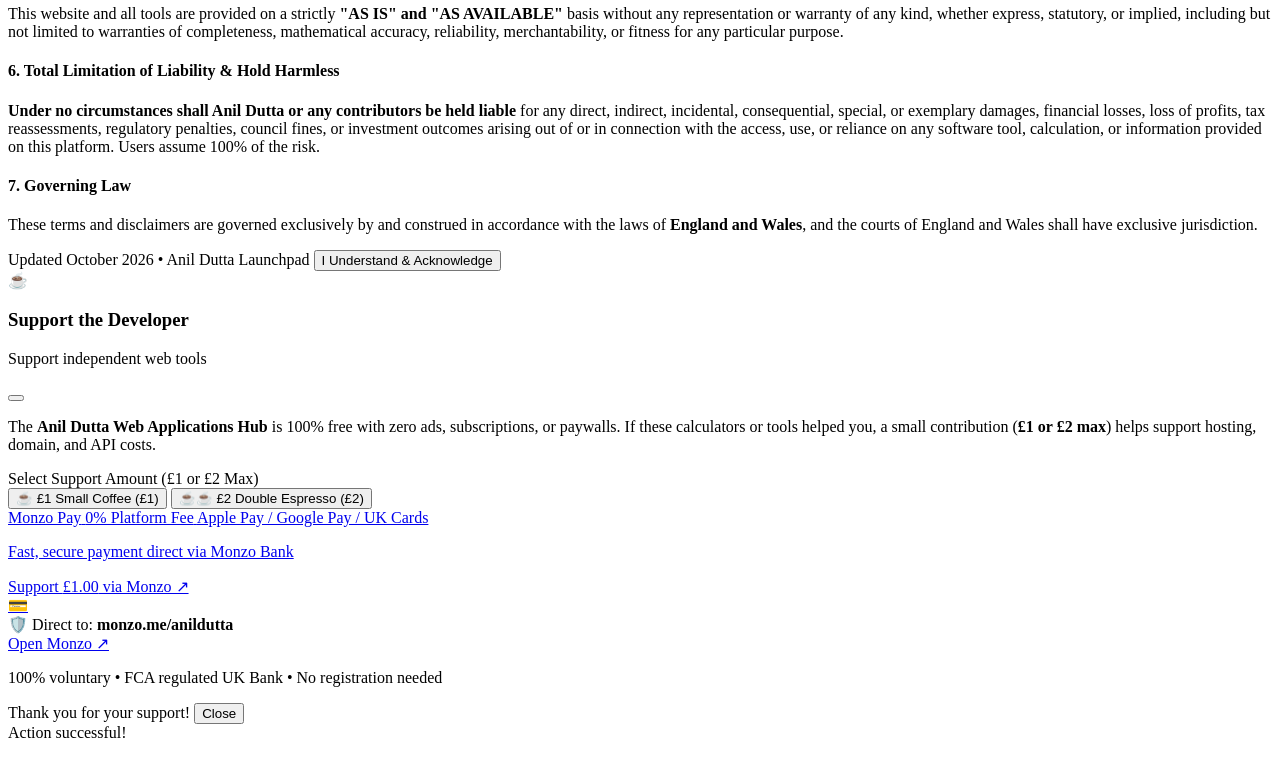
==== commit 0888bb4c: "feat: change Tip Developer text to Support Developer" ====
--- a/static/index.html
+++ b/static/index.html
@@ -112,10 +112,10 @@
         <!-- Right Action Controls -->
         <div class="flex items-center space-x-2 sm:space-x-2.5">
           
-          <!-- Tip the Developer Button (£1 / £2 Max via Monzo) -->
-          <button onclick="openTipModal()" class="inline-flex items-center space-x-1.5 px-2.5 py-1.5 sm:px-3 sm:py-1.5 rounded-xl bg-amber-500/10 hover:bg-amber-500/20 text-amber-800 dark:text-amber-200 border border-amber-500/30 text-xs font-bold transition shadow-2xs hover:scale-105 active:scale-95 group cursor-pointer" title="Tip the Developer (£1 or £2 Max via Monzo)">
+          <!-- Support the Developer Button (£1 / £2 Max via Monzo) -->
+          <button onclick="openTipModal()" class="inline-flex items-center space-x-1.5 px-2.5 py-1.5 sm:px-3 sm:py-1.5 rounded-xl bg-amber-500/10 hover:bg-amber-500/20 text-amber-800 dark:text-amber-200 border border-amber-500/30 text-xs font-bold transition shadow-2xs hover:scale-105 active:scale-95 group cursor-pointer" title="Support the Developer (£1 or £2 Max via Monzo)">
             <span class="text-sm group-hover:rotate-12 transition-transform">☕</span>
-            <span class="hidden sm:inline">Tip Developer</span>
+            <span class="hidden sm:inline">Support Developer</span>
             <span class="px-1.5 py-0.2 rounded-md text-[10px] font-black bg-amber-500/25 text-amber-900 dark:text-amber-100 border border-amber-500/30">£1 / £2</span>
           </button>
 
@@ -151,7 +151,7 @@
       <button onclick="openTipModal()" class="w-full flex items-center justify-between px-3 py-2 text-xs font-bold text-amber-800 dark:text-amber-200 bg-amber-500/10 hover:bg-amber-500/20 border border-amber-500/30 rounded-lg transition">
         <span class="flex items-center space-x-2">
           <span>☕</span>
-          <span>Tip the Developer (£1 / £2)</span>
+          <span>Support the Developer (£1 / £2)</span>
         </span>
         <span class="text-[10px] font-bold text-[#ff365d] bg-white/60 dark:bg-slate-900/60 px-2 py-0.5 rounded-md border border-amber-500/20">Monzo Pay ↗</span>
       </button>
@@ -205,7 +205,7 @@
           </a>
           <button onclick="openTipModal()" class="px-4 py-2.5 rounded-xl font-bold text-xs sm:text-sm bg-amber-500/10 hover:bg-amber-500/20 text-amber-800 dark:text-amber-200 border border-amber-500/30 transition transform hover:-translate-y-0.5 flex items-center space-x-2 shadow-2xs cursor-pointer">
             <span>☕</span>
-            <span>Tip Developer (£1 / £2)</span>
+            <span>Support Developer (£1 / £2)</span>
           </button>
         </div>
 
@@ -318,7 +318,7 @@
             <div>
               <button onclick="openTipModal()" class="text-[11px] font-bold text-amber-600 dark:text-amber-400 hover:underline flex items-center gap-1">
                 <span>☕</span>
-                <span>Tip Developer (£1 / £2) via Monzo &rarr;</span>
+                <span>Support Developer (£1 / £2) via Monzo &rarr;</span>
               </button>
             </div>
           </div>
@@ -410,7 +410,7 @@
     </div>
   </div>
 
-  <!-- ================= TIP THE DEVELOPER MODAL (MONZO PAY) ================= -->
+  <!-- ================= SUPPORT THE DEVELOPER MODAL (MONZO PAY) ================= -->
   <div id="tip-modal" class="fixed inset-0 z-50 hidden bg-slate-950/80 backdrop-blur-sm flex items-center justify-center p-4">
     <div class="bg-white dark:bg-slate-900 w-full max-w-md rounded-3xl border border-slate-200 dark:border-slate-800 shadow-2xl overflow-hidden flex flex-col relative animate-in fade-in zoom-in-95 duration-200">
       
@@ -421,7 +421,7 @@
             ☕
           </div>
           <div>
-            <h3 class="font-extrabold text-base sm:text-lg text-slate-900 dark:text-white">Tip the Developer</h3>
+            <h3 class="font-extrabold text-base sm:text-lg text-slate-900 dark:text-white">Support the Developer</h3>
             <p class="text-xs text-slate-500">Support independent web tools</p>
           </div>
         </div>
@@ -433,12 +433,12 @@
       <!-- Modal Body -->
       <div class="p-6 space-y-4 text-xs sm:text-sm text-slate-700 dark:text-slate-300">
         <p class="text-xs text-slate-600 dark:text-slate-400 leading-relaxed">
-          The <strong>Anil Dutta Web Applications Hub</strong> is 100% free with zero ads, subscriptions, or paywalls. If these calculators or tools helped you, a small tip (<strong>£1 or £2 max</strong>) helps support hosting, domain, and API costs.
+          The <strong>Anil Dutta Web Applications Hub</strong> is 100% free with zero ads, subscriptions, or paywalls. If these calculators or tools helped you, a small contribution (<strong>£1 or £2 max</strong>) helps support hosting, domain, and API costs.
         </p>
 
         <!-- Amount Selector Chips (Max £1 or £2) -->
         <div>
-          <label class="block text-[11px] font-bold uppercase tracking-wider text-slate-500 mb-2">Select Tip Amount (£1 or £2 Max)</label>
+          <label class="block text-[11px] font-bold uppercase tracking-wider text-slate-500 mb-2">Select Support Amount (£1 or £2 Max)</label>
           <div class="grid grid-cols-2 gap-3">
             <button id="tip-btn-1" type="button" onclick="selectTipAmount(1)" class="tip-chip p-3.5 rounded-2xl border-2 border-amber-500 bg-amber-50 dark:bg-amber-950/40 text-amber-950 dark:text-amber-200 font-bold text-xs sm:text-sm flex flex-col items-center justify-center transition cursor-pointer shadow-xs">
               <span class="text-lg mb-0.5">☕ £1</span>
@@ -452,7 +452,7 @@
         </div>
 
         <!-- Monzo Direct Checkout Card -->
-        <a id="tip-monzo-btn" href="https://monzo.me/anildutta/1?d=Tip%20for%20Anil%20Dutta%20Web%20Apps" target="_blank" rel="noopener noreferrer" 
+        <a id="tip-monzo-btn" href="https://monzo.me/anildutta/1?d=Support%20Anil%20Dutta%20Web%20Apps" target="_blank" rel="noopener noreferrer" 
            onclick="trackEvent('tip_initiated', { method: 'monzo', amount: currentTipAmount })"
            class="p-4 rounded-2xl border-2 border-slate-900 dark:border-slate-700 bg-gradient-to-r from-slate-900 via-[#1a2b49] to-slate-900 text-white hover:shadow-xl hover:border-[#ff365d] transition flex items-center justify-between group shadow-sm cursor-pointer text-left block">
           <div class="space-y-1">
@@ -465,7 +465,7 @@
             <p class="text-[11px] text-slate-300">Fast, secure payment direct via Monzo Bank</p>
             <div class="pt-0.5">
               <span class="text-xs sm:text-sm font-extrabold text-[#ff365d] group-hover:text-rose-300 flex items-center gap-1.5 transition-colors">
-                Tip <span id="tip-display-amount" class="font-black text-white">£1.00</span> via Monzo ↗
+                Support <span id="tip-display-amount" class="font-black text-white">£1.00</span> via Monzo ↗
               </span>
             </div>
           </div>
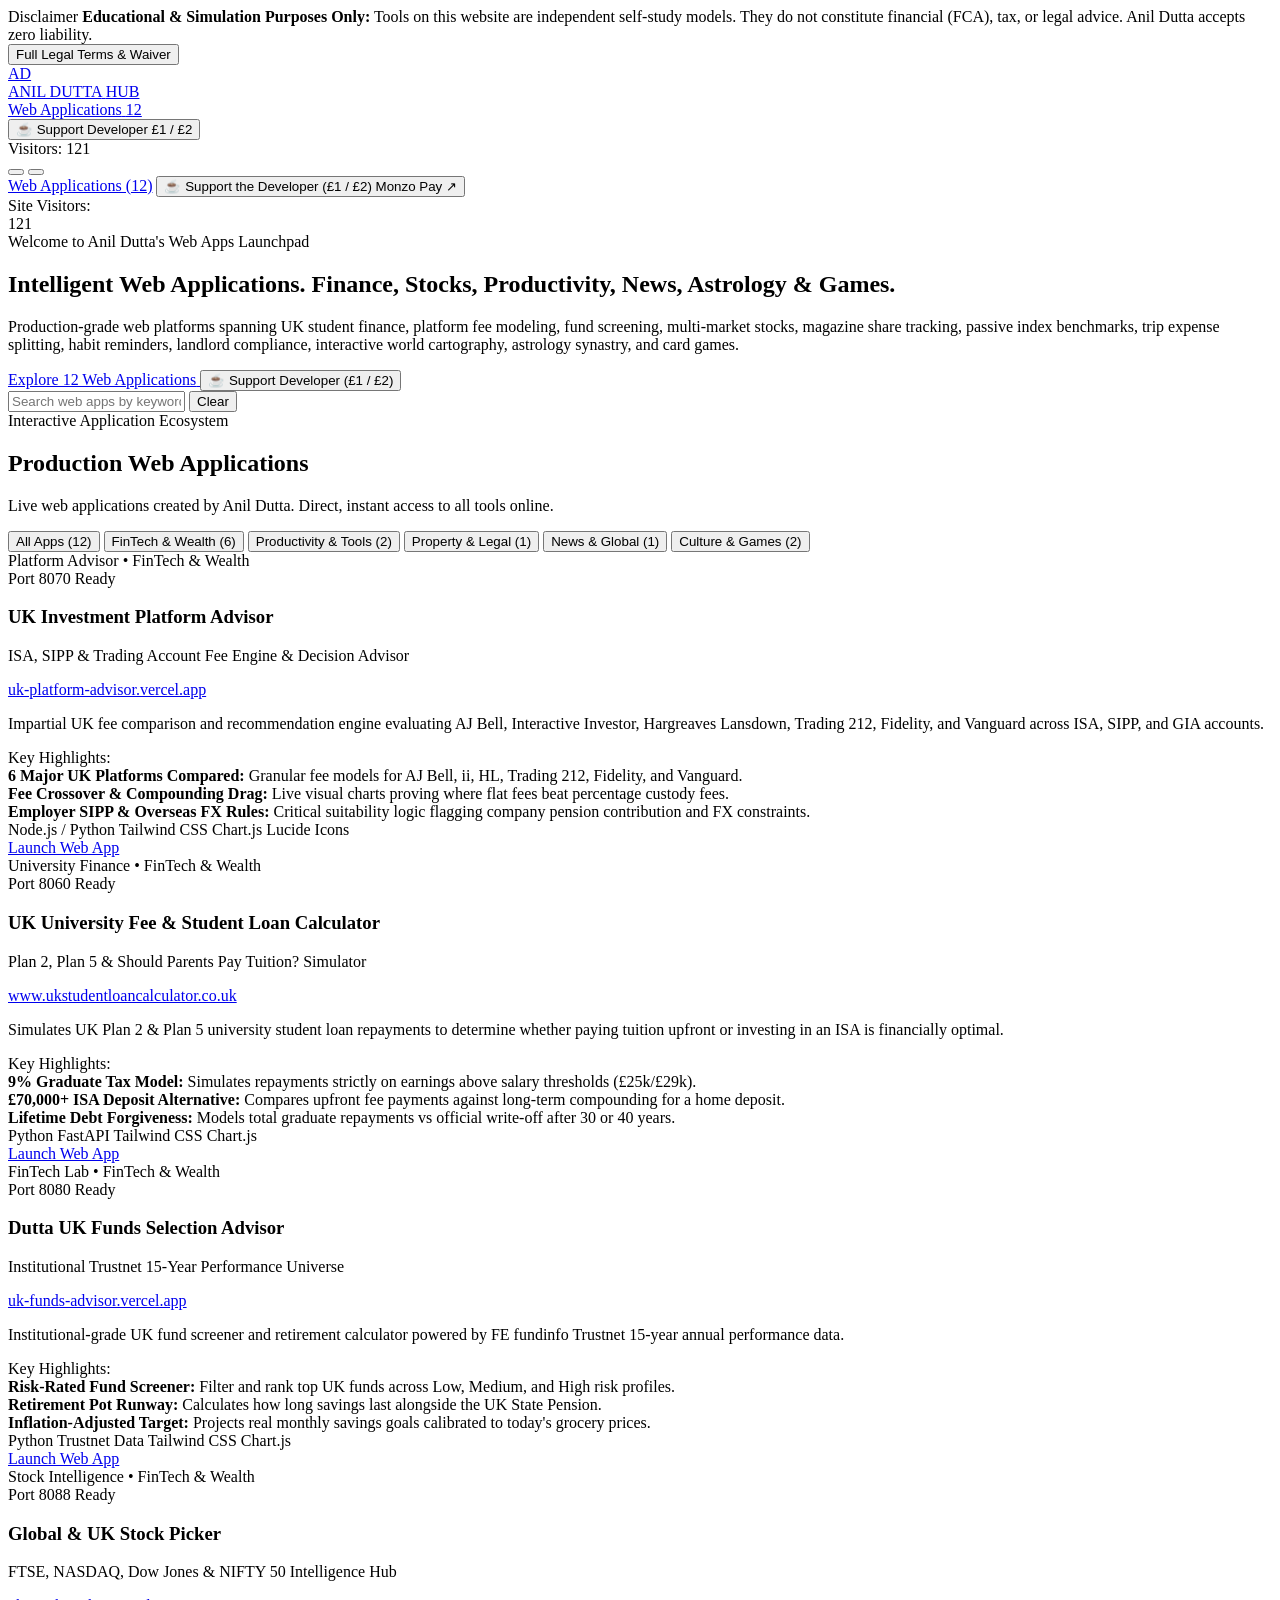
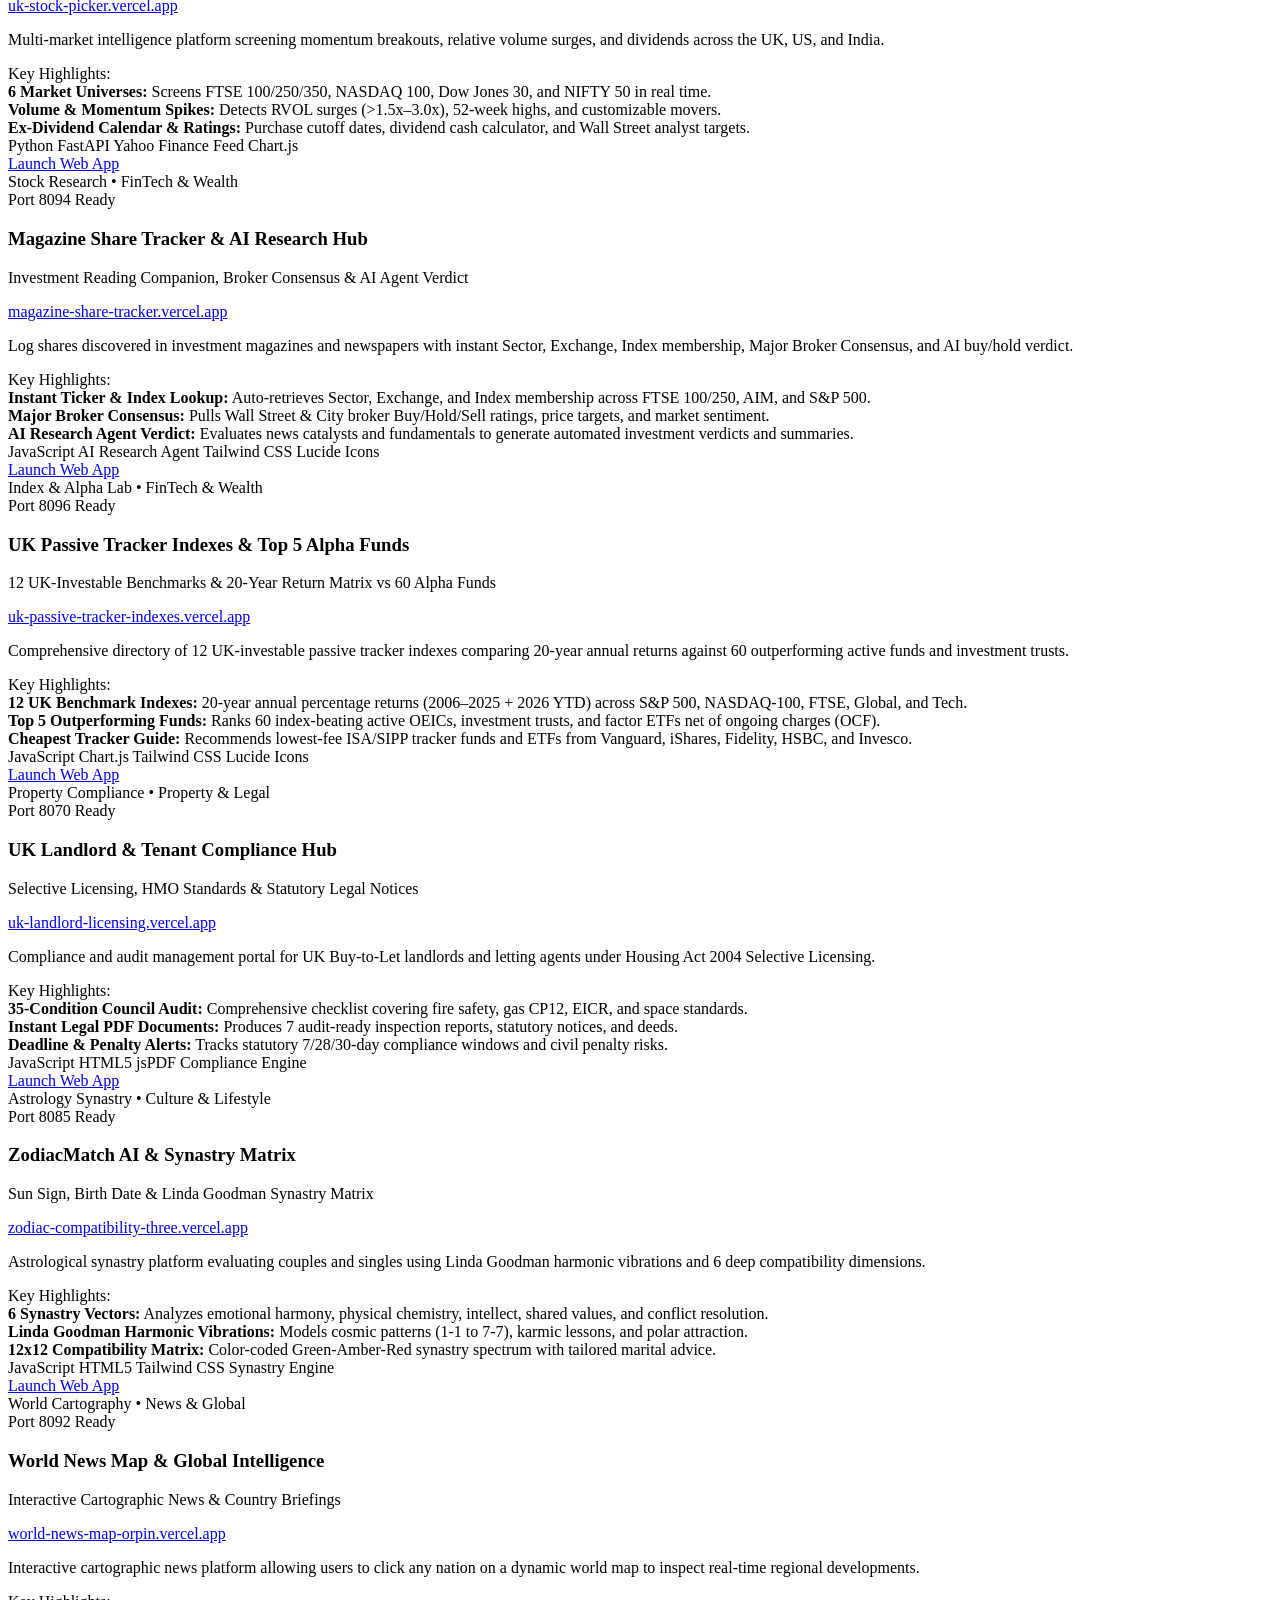
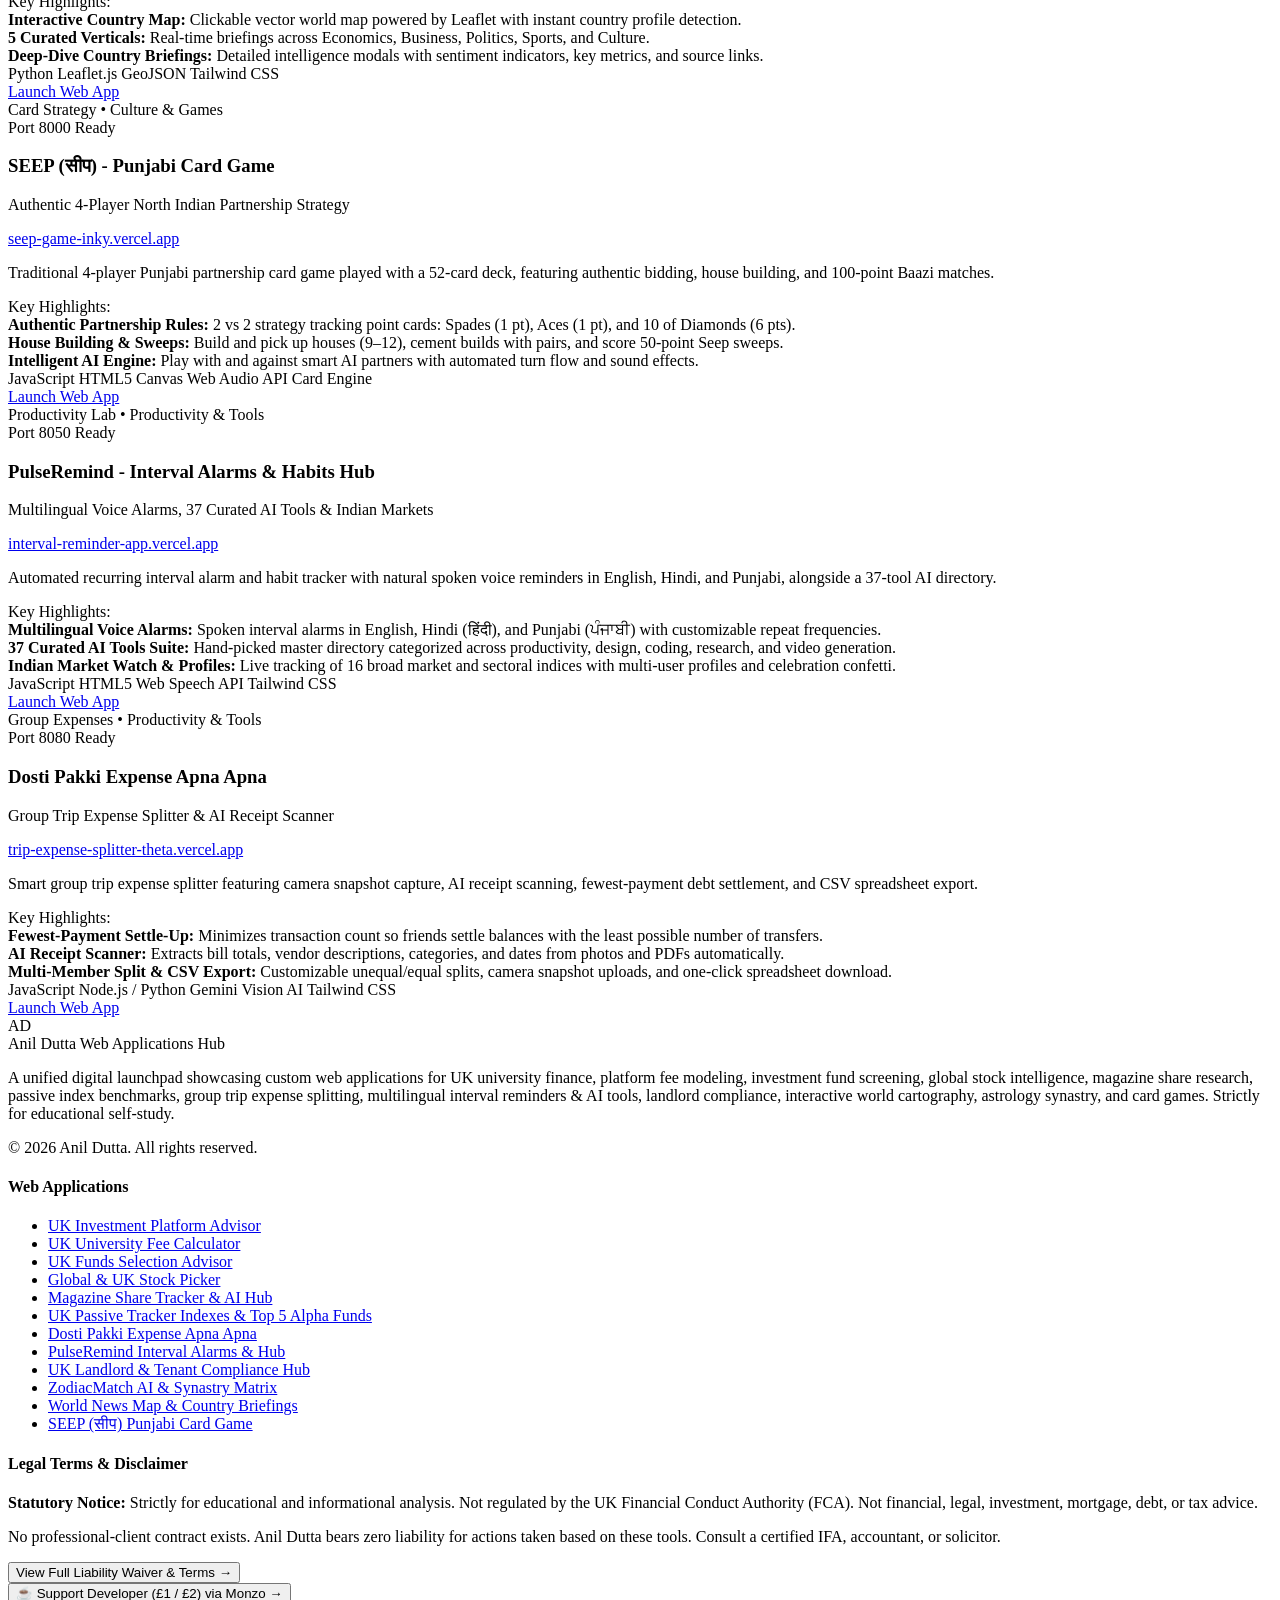
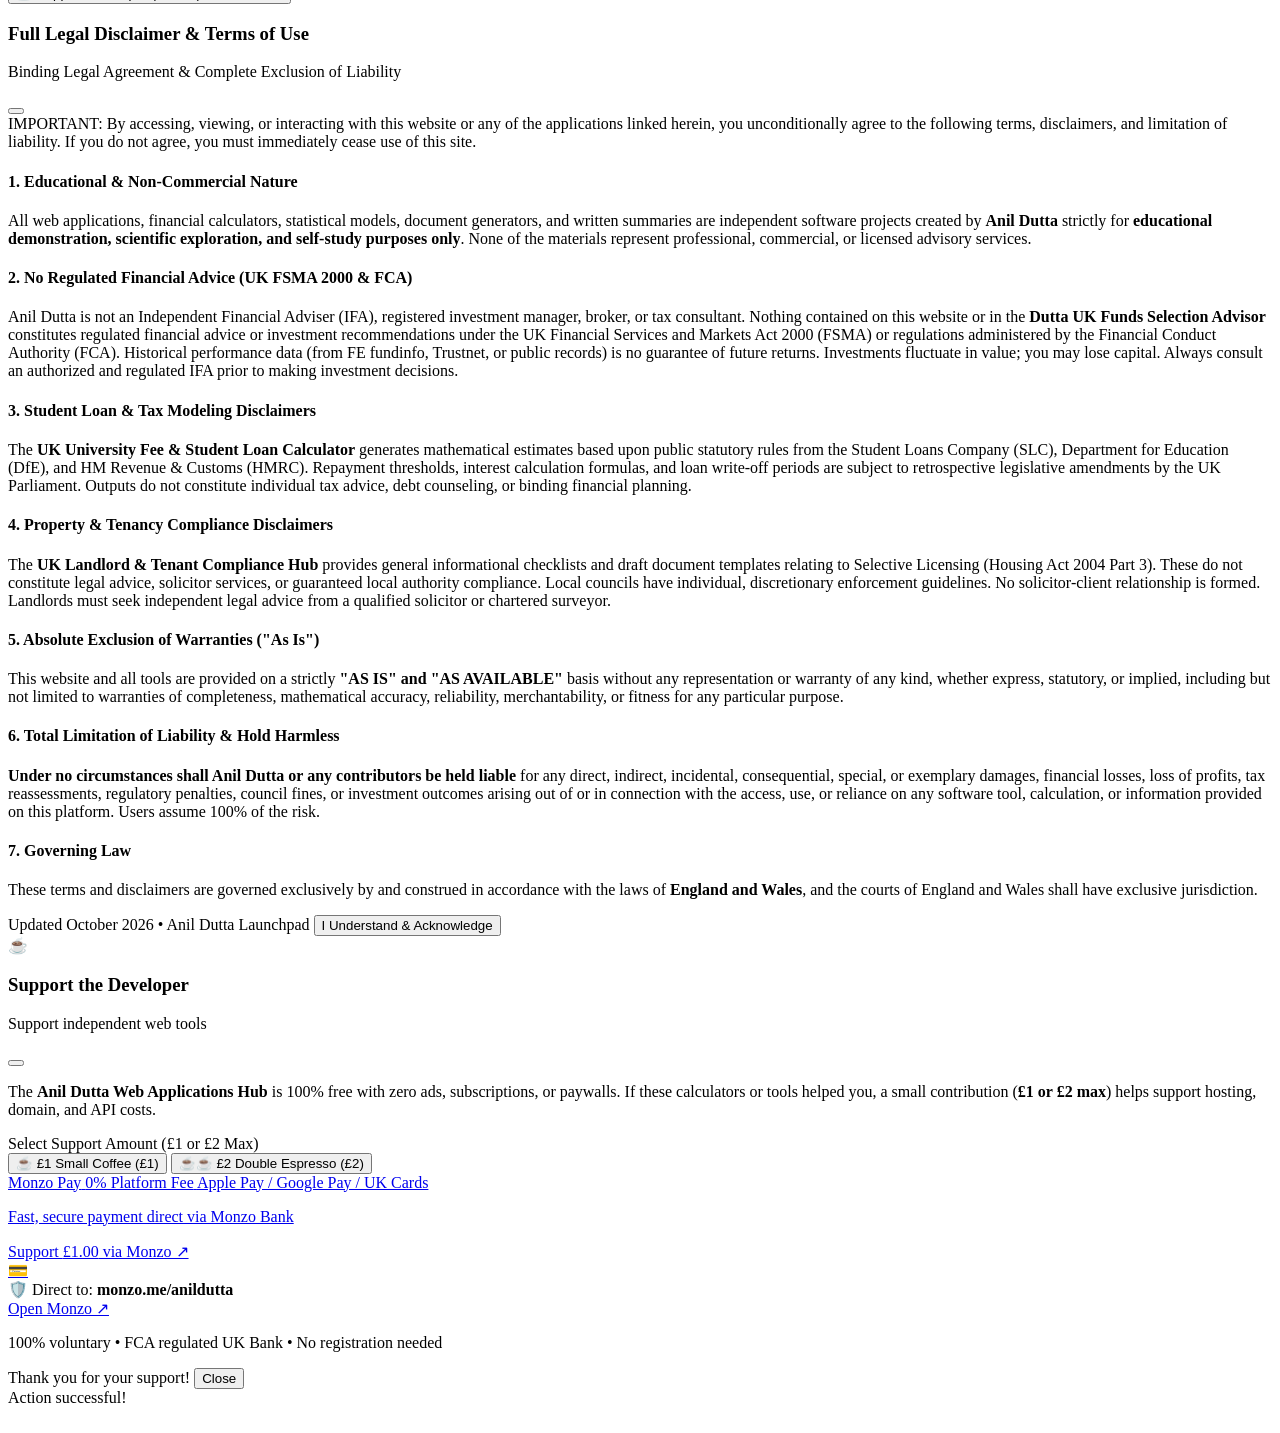
==== commit 97dd3498: "feat: add Magazine Share Tracker and UK Passive Tracker Indexes apps" ====
--- a/static/index.html
+++ b/static/index.html
@@ -105,7 +105,7 @@
           <a href="#apps-section" class="px-3.5 py-2 rounded-lg text-brand-600 dark:text-brand-400 bg-slate-100/80 dark:bg-slate-900 transition flex items-center space-x-2">
             <i data-lucide="layout-grid" class="w-4 h-4"></i>
             <span>Web Applications</span>
-            <span id="nav-app-count" class="text-xs px-2 py-0.5 rounded-full bg-brand-600 text-white font-mono font-bold">10</span>
+            <span id="nav-app-count" class="text-xs px-2 py-0.5 rounded-full bg-brand-600 text-white font-mono font-bold">12</span>
           </a>
         </nav>
 
@@ -147,7 +147,7 @@
 
     <!-- Mobile Navigation Drawer -->
     <div id="mobile-menu" class="hidden md:hidden border-b border-slate-200 dark:border-slate-800 bg-white dark:bg-slate-950 px-4 pt-2 pb-4 space-y-2">
-      <a href="#apps-section" class="block px-3 py-2 rounded-lg text-slate-700 dark:text-slate-300 font-semibold hover:bg-slate-100 dark:hover:bg-slate-900">Web Applications (10)</a>
+      <a href="#apps-section" class="block px-3 py-2 rounded-lg text-slate-700 dark:text-slate-300 font-semibold hover:bg-slate-100 dark:hover:bg-slate-900">Web Applications (12)</a>
       <button onclick="openTipModal()" class="w-full flex items-center justify-between px-3 py-2 text-xs font-bold text-amber-800 dark:text-amber-200 bg-amber-500/10 hover:bg-amber-500/20 border border-amber-500/30 rounded-lg transition">
         <span class="flex items-center space-x-2">
           <span>☕</span>
@@ -194,14 +194,14 @@
 
         <!-- Subheading (1-2 Lines) -->
         <p class="mt-3 text-xs sm:text-sm text-slate-600 dark:text-slate-300 leading-relaxed max-w-2xl mx-auto">
-          Production-grade web platforms spanning UK student finance, platform fee modeling, fund screening, multi-market stocks, trip expense splitting, habit reminders, landlord compliance, interactive world cartography, astrology synastry, and card games.
+          Production-grade web platforms spanning UK student finance, platform fee modeling, fund screening, multi-market stocks, magazine share tracking, passive index benchmarks, trip expense splitting, habit reminders, landlord compliance, interactive world cartography, astrology synastry, and card games.
         </p>
 
         <!-- CTAs -->
         <div class="mt-5 flex items-center justify-center gap-3 flex-wrap">
           <a href="#apps-section" class="px-6 py-2.5 rounded-xl font-bold text-xs sm:text-sm bg-slate-900 hover:bg-slate-800 text-white dark:bg-brand-600 dark:hover:bg-brand-500 shadow-md shadow-slate-900/10 dark:shadow-brand-600/25 transition transform hover:-translate-y-0.5 flex items-center space-x-2">
             <i data-lucide="compass" class="w-4 h-4"></i>
-            <span>Explore 10 Web Applications</span>
+            <span>Explore 12 Web Applications</span>
           </a>
           <button onclick="openTipModal()" class="px-4 py-2.5 rounded-xl font-bold text-xs sm:text-sm bg-amber-500/10 hover:bg-amber-500/20 text-amber-800 dark:text-amber-200 border border-amber-500/30 transition transform hover:-translate-y-0.5 flex items-center space-x-2 shadow-2xs cursor-pointer">
             <span>☕</span>
@@ -246,8 +246,8 @@
 
         <!-- Filter tabs for Apps -->
         <div class="flex flex-wrap gap-2" id="apps-filter-container">
-          <button data-filter="All" class="app-filter-btn px-3 py-1.5 rounded-lg text-xs font-bold transition bg-brand-600 text-white">All Apps (10)</button>
-          <button data-filter="FinTech" class="app-filter-btn px-3 py-1.5 rounded-lg text-xs font-bold transition bg-slate-100 dark:bg-slate-800 text-slate-600 dark:text-slate-300 hover:bg-slate-200 dark:hover:bg-slate-700">FinTech & Wealth (4)</button>
+          <button data-filter="All" class="app-filter-btn px-3 py-1.5 rounded-lg text-xs font-bold transition bg-brand-600 text-white">All Apps (12)</button>
+          <button data-filter="FinTech" class="app-filter-btn px-3 py-1.5 rounded-lg text-xs font-bold transition bg-slate-100 dark:bg-slate-800 text-slate-600 dark:text-slate-300 hover:bg-slate-200 dark:hover:bg-slate-700">FinTech & Wealth (6)</button>
           <button data-filter="Productivity" class="app-filter-btn px-3 py-1.5 rounded-lg text-xs font-bold transition bg-slate-100 dark:bg-slate-800 text-slate-600 dark:text-slate-300 hover:bg-slate-200 dark:hover:bg-slate-700">Productivity & Tools (2)</button>
           <button data-filter="Property" class="app-filter-btn px-3 py-1.5 rounded-lg text-xs font-bold transition bg-slate-100 dark:bg-slate-800 text-slate-600 dark:text-slate-300 hover:bg-slate-200 dark:hover:bg-slate-700">Property & Legal (1)</button>
           <button data-filter="News" class="app-filter-btn px-3 py-1.5 rounded-lg text-xs font-bold transition bg-slate-100 dark:bg-slate-800 text-slate-600 dark:text-slate-300 hover:bg-slate-200 dark:hover:bg-slate-700">News & Global (1)</button>
@@ -278,7 +278,7 @@
             <span>Anil Dutta Web Applications Hub</span>
           </div>
           <p class="text-xs text-slate-500 max-w-md leading-relaxed">
-            A unified digital launchpad showcasing custom web applications for UK university finance, platform fee modeling, investment fund screening, global stock intelligence, group trip expense splitting, multilingual interval reminders & AI tools, landlord compliance, interactive world cartography, astrology synastry, and card games. Strictly for educational self-study.
+            A unified digital launchpad showcasing custom web applications for UK university finance, platform fee modeling, investment fund screening, global stock intelligence, magazine share research, passive index benchmarks, group trip expense splitting, multilingual interval reminders & AI tools, landlord compliance, interactive world cartography, astrology synastry, and card games. Strictly for educational self-study.
           </p>
           <div class="text-[11px] text-slate-400 dark:text-slate-500">
             © 2026 Anil Dutta. All rights reserved.
@@ -292,6 +292,8 @@
             <li><a href="https://www.ukstudentloancalculator.co.uk/" target="_blank" rel="noopener" class="hover:text-brand-600 dark:hover:text-brand-400 transition">UK University Fee Calculator</a></li>
             <li><a href="https://uk-funds-advisor.vercel.app/" target="_blank" rel="noopener" class="hover:text-brand-600 dark:hover:text-brand-400 transition">UK Funds Selection Advisor</a></li>
             <li><a href="https://uk-stock-picker.vercel.app" target="_blank" rel="noopener" class="hover:text-brand-600 dark:hover:text-brand-400 transition">Global & UK Stock Picker</a></li>
+            <li><a href="https://magazine-share-tracker.vercel.app/" target="_blank" rel="noopener" class="hover:text-brand-600 dark:hover:text-brand-400 transition">Magazine Share Tracker & AI Hub</a></li>
+            <li><a href="https://uk-passive-tracker-indexes.vercel.app/" target="_blank" rel="noopener" class="hover:text-brand-600 dark:hover:text-brand-400 transition">UK Passive Tracker Indexes & Top 5 Alpha Funds</a></li>
             <li><a href="https://trip-expense-splitter-theta.vercel.app/" target="_blank" rel="noopener" class="hover:text-brand-600 dark:hover:text-brand-400 transition">Dosti Pakki Expense Apna Apna</a></li>
             <li><a href="https://interval-reminder-app.vercel.app/" target="_blank" rel="noopener" class="hover:text-brand-600 dark:hover:text-brand-400 transition">PulseRemind Interval Alarms & Hub</a></li>
             <li><a href="https://uk-landlord-licensing.vercel.app" target="_blank" rel="noopener" class="hover:text-brand-600 dark:hover:text-brand-400 transition">UK Landlord & Tenant Compliance Hub</a></li>
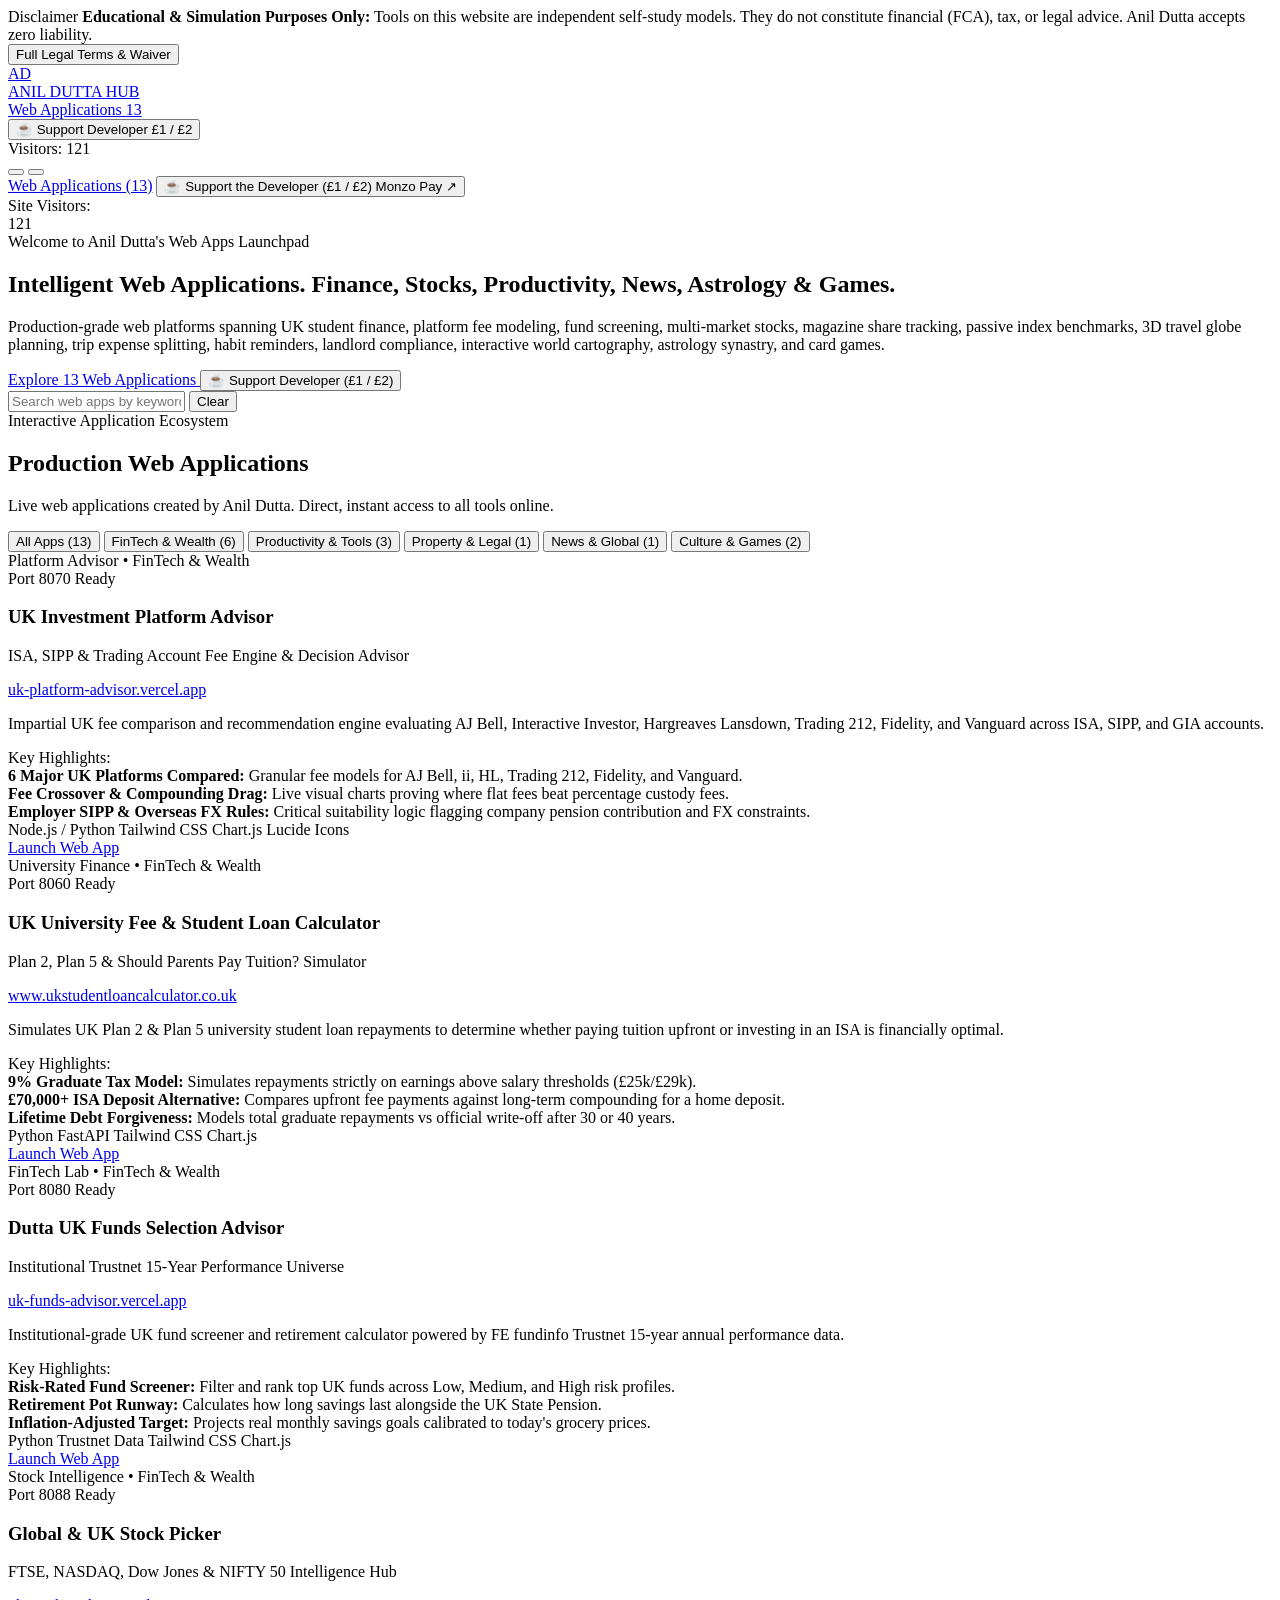
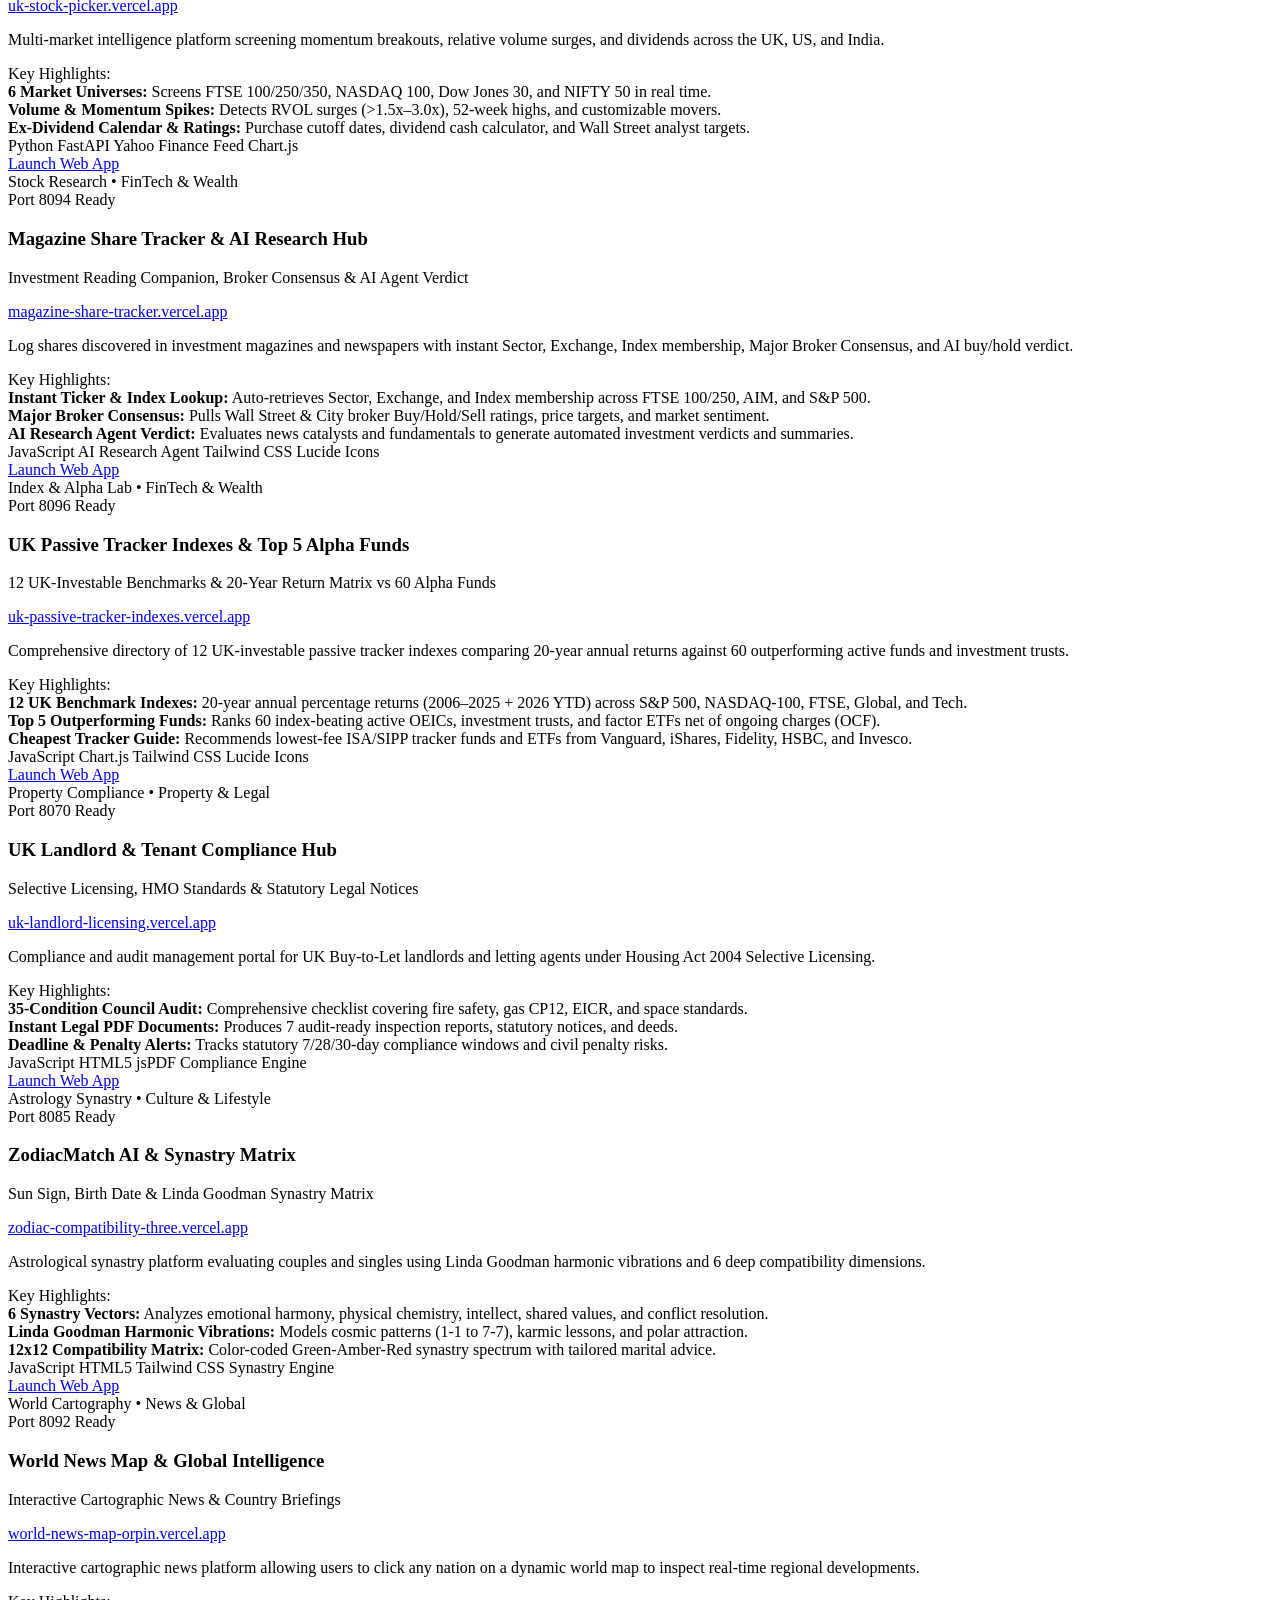
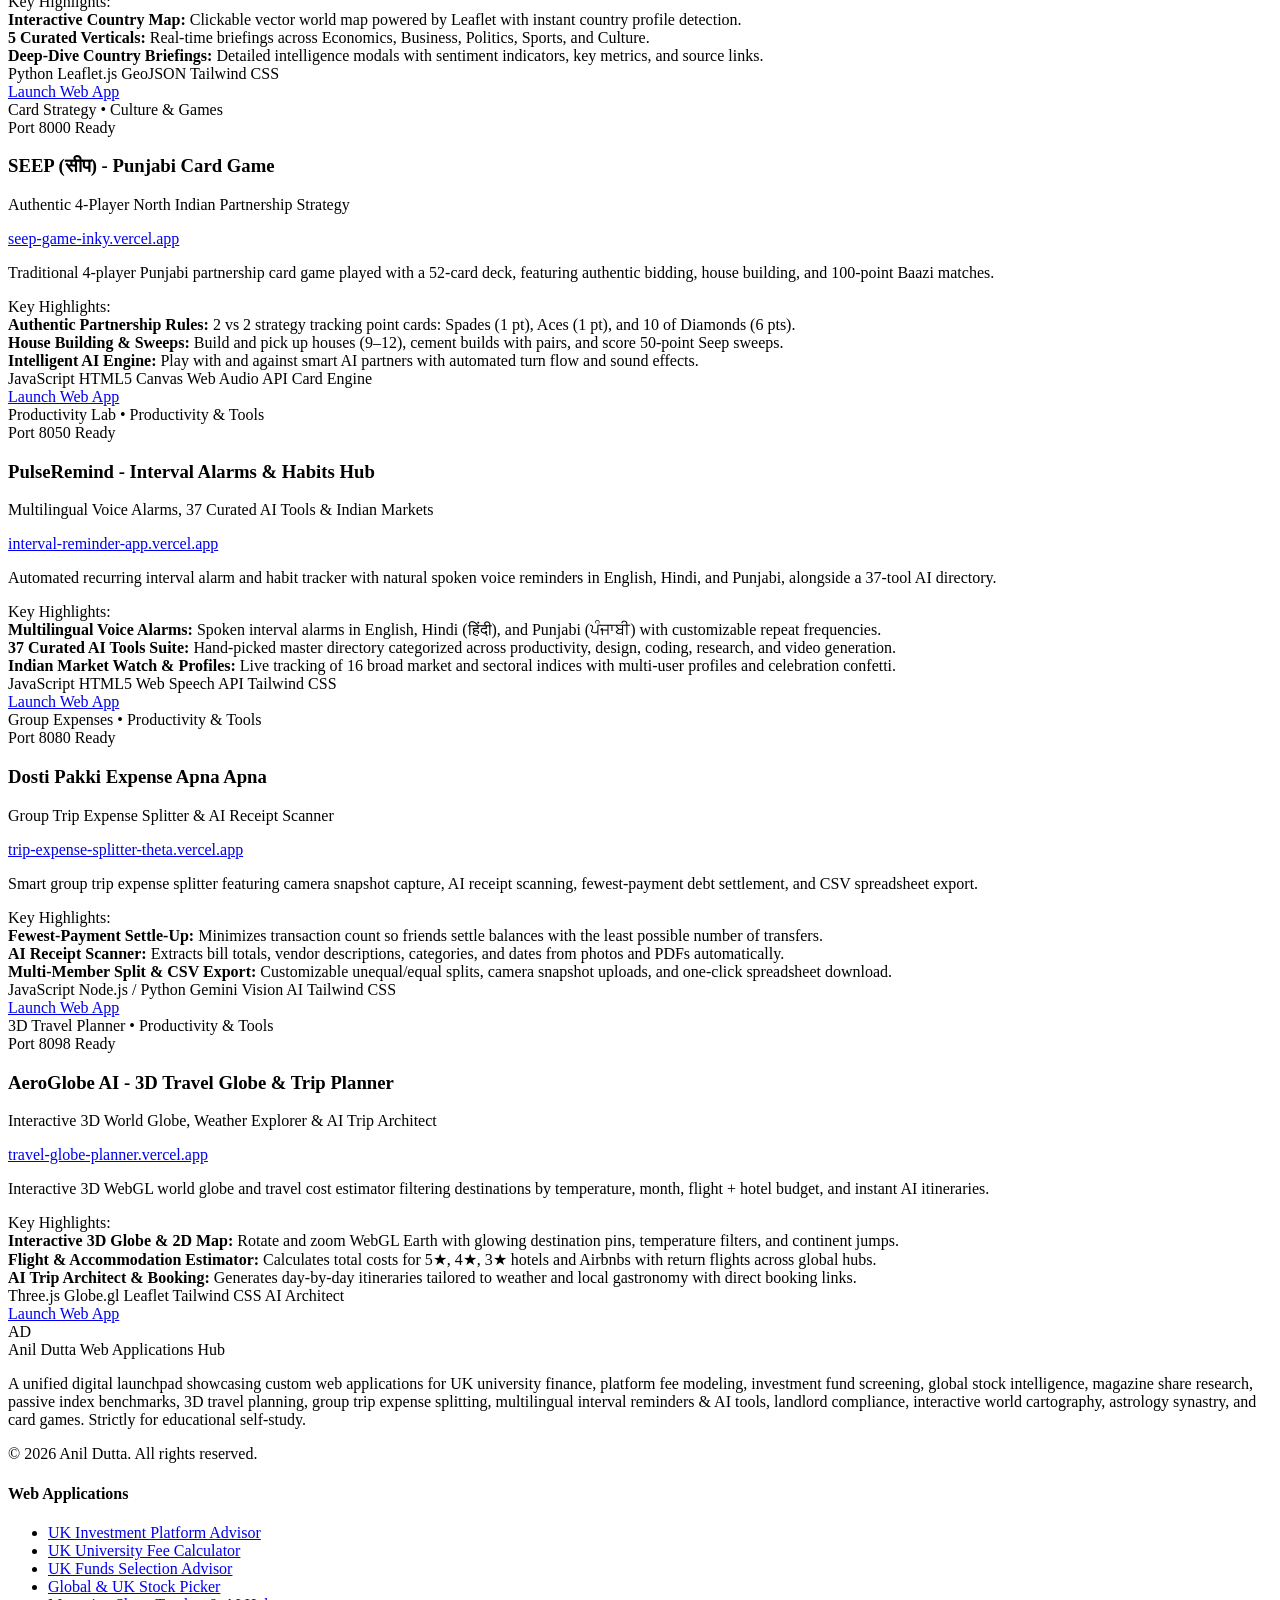
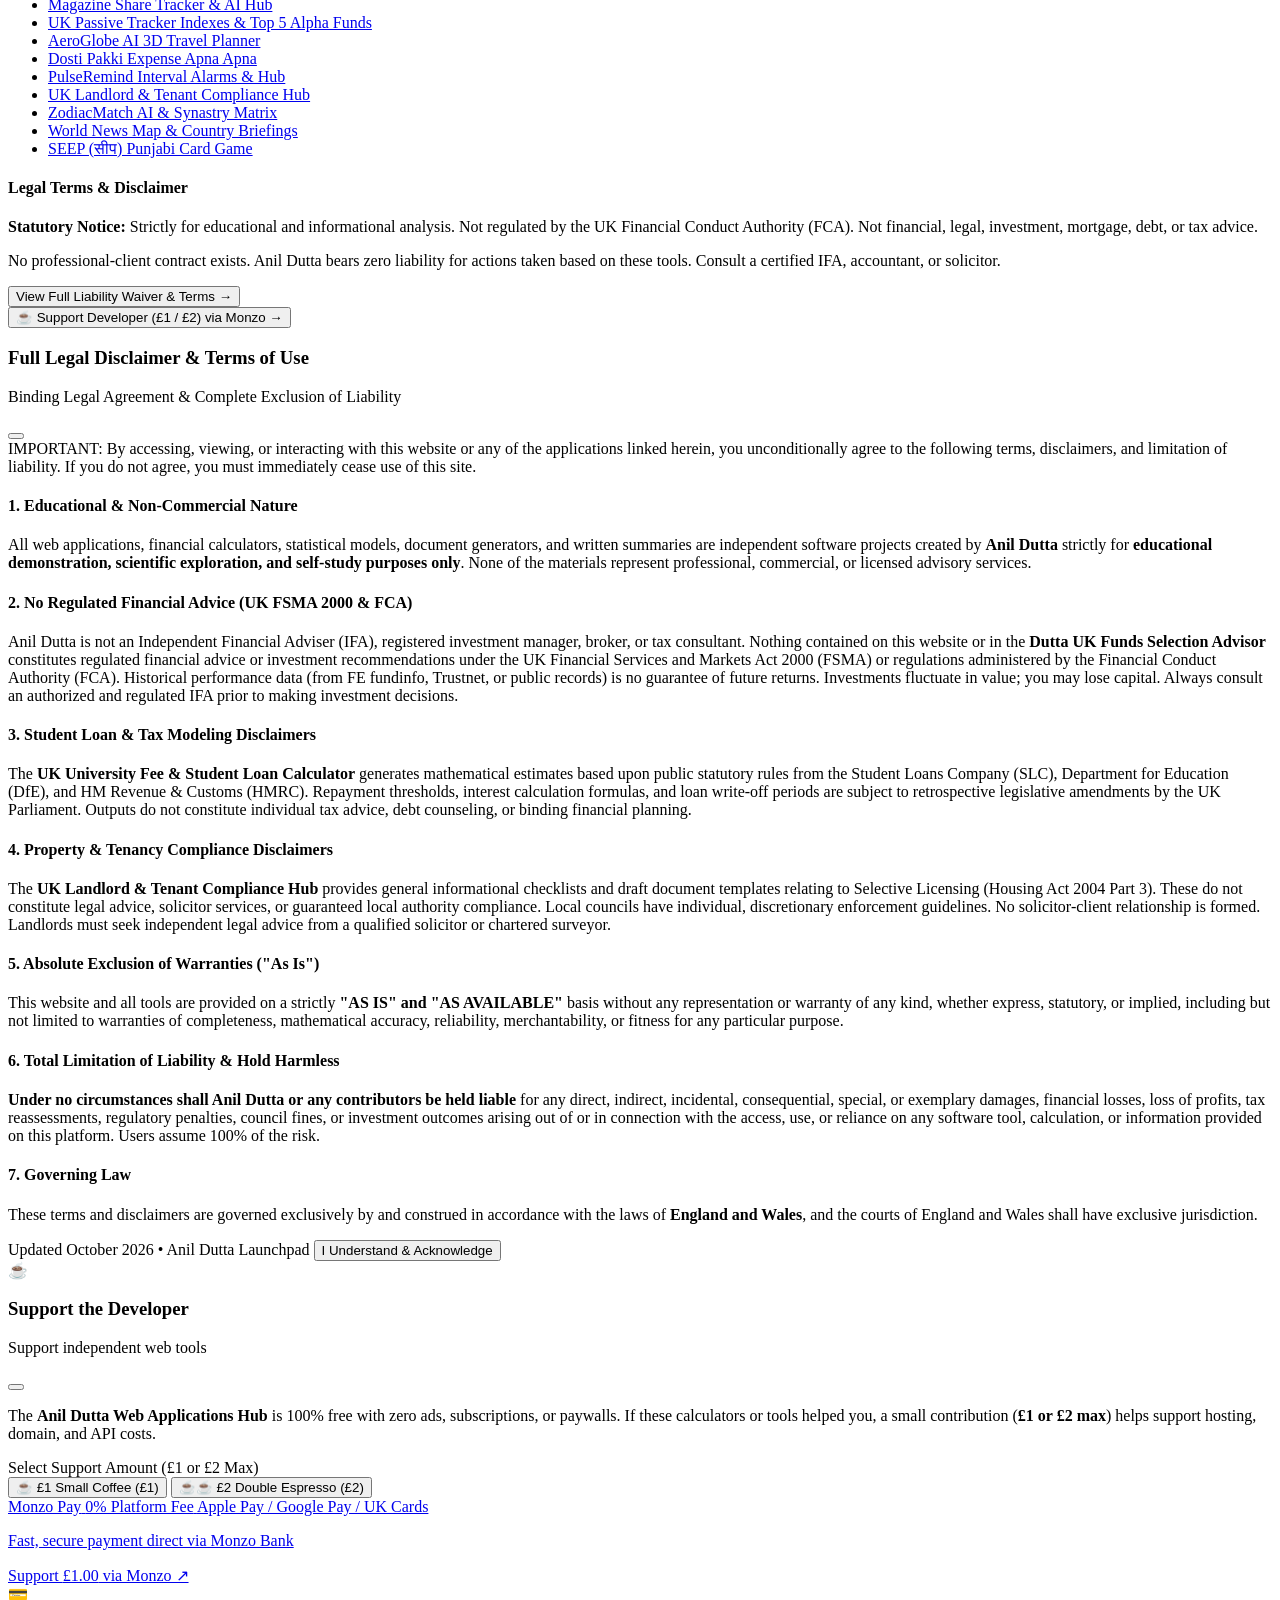
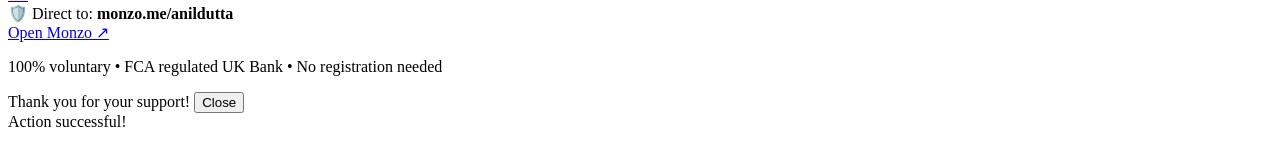
==== commit fbfd0bd0: "feat: add AeroGlobe AI 3D travel planner app" ====
--- a/static/index.html
+++ b/static/index.html
@@ -105,7 +105,7 @@
           <a href="#apps-section" class="px-3.5 py-2 rounded-lg text-brand-600 dark:text-brand-400 bg-slate-100/80 dark:bg-slate-900 transition flex items-center space-x-2">
             <i data-lucide="layout-grid" class="w-4 h-4"></i>
             <span>Web Applications</span>
-            <span id="nav-app-count" class="text-xs px-2 py-0.5 rounded-full bg-brand-600 text-white font-mono font-bold">12</span>
+            <span id="nav-app-count" class="text-xs px-2 py-0.5 rounded-full bg-brand-600 text-white font-mono font-bold">13</span>
           </a>
         </nav>
 
@@ -147,7 +147,7 @@
 
     <!-- Mobile Navigation Drawer -->
     <div id="mobile-menu" class="hidden md:hidden border-b border-slate-200 dark:border-slate-800 bg-white dark:bg-slate-950 px-4 pt-2 pb-4 space-y-2">
-      <a href="#apps-section" class="block px-3 py-2 rounded-lg text-slate-700 dark:text-slate-300 font-semibold hover:bg-slate-100 dark:hover:bg-slate-900">Web Applications (12)</a>
+      <a href="#apps-section" class="block px-3 py-2 rounded-lg text-slate-700 dark:text-slate-300 font-semibold hover:bg-slate-100 dark:hover:bg-slate-900">Web Applications (13)</a>
       <button onclick="openTipModal()" class="w-full flex items-center justify-between px-3 py-2 text-xs font-bold text-amber-800 dark:text-amber-200 bg-amber-500/10 hover:bg-amber-500/20 border border-amber-500/30 rounded-lg transition">
         <span class="flex items-center space-x-2">
           <span>☕</span>
@@ -194,14 +194,14 @@
 
         <!-- Subheading (1-2 Lines) -->
         <p class="mt-3 text-xs sm:text-sm text-slate-600 dark:text-slate-300 leading-relaxed max-w-2xl mx-auto">
-          Production-grade web platforms spanning UK student finance, platform fee modeling, fund screening, multi-market stocks, magazine share tracking, passive index benchmarks, trip expense splitting, habit reminders, landlord compliance, interactive world cartography, astrology synastry, and card games.
+          Production-grade web platforms spanning UK student finance, platform fee modeling, fund screening, multi-market stocks, magazine share tracking, passive index benchmarks, 3D travel globe planning, trip expense splitting, habit reminders, landlord compliance, interactive world cartography, astrology synastry, and card games.
         </p>
 
         <!-- CTAs -->
         <div class="mt-5 flex items-center justify-center gap-3 flex-wrap">
           <a href="#apps-section" class="px-6 py-2.5 rounded-xl font-bold text-xs sm:text-sm bg-slate-900 hover:bg-slate-800 text-white dark:bg-brand-600 dark:hover:bg-brand-500 shadow-md shadow-slate-900/10 dark:shadow-brand-600/25 transition transform hover:-translate-y-0.5 flex items-center space-x-2">
             <i data-lucide="compass" class="w-4 h-4"></i>
-            <span>Explore 12 Web Applications</span>
+            <span>Explore 13 Web Applications</span>
           </a>
           <button onclick="openTipModal()" class="px-4 py-2.5 rounded-xl font-bold text-xs sm:text-sm bg-amber-500/10 hover:bg-amber-500/20 text-amber-800 dark:text-amber-200 border border-amber-500/30 transition transform hover:-translate-y-0.5 flex items-center space-x-2 shadow-2xs cursor-pointer">
             <span>☕</span>
@@ -246,9 +246,9 @@
 
         <!-- Filter tabs for Apps -->
         <div class="flex flex-wrap gap-2" id="apps-filter-container">
-          <button data-filter="All" class="app-filter-btn px-3 py-1.5 rounded-lg text-xs font-bold transition bg-brand-600 text-white">All Apps (12)</button>
+          <button data-filter="All" class="app-filter-btn px-3 py-1.5 rounded-lg text-xs font-bold transition bg-brand-600 text-white">All Apps (13)</button>
           <button data-filter="FinTech" class="app-filter-btn px-3 py-1.5 rounded-lg text-xs font-bold transition bg-slate-100 dark:bg-slate-800 text-slate-600 dark:text-slate-300 hover:bg-slate-200 dark:hover:bg-slate-700">FinTech & Wealth (6)</button>
-          <button data-filter="Productivity" class="app-filter-btn px-3 py-1.5 rounded-lg text-xs font-bold transition bg-slate-100 dark:bg-slate-800 text-slate-600 dark:text-slate-300 hover:bg-slate-200 dark:hover:bg-slate-700">Productivity & Tools (2)</button>
+          <button data-filter="Productivity" class="app-filter-btn px-3 py-1.5 rounded-lg text-xs font-bold transition bg-slate-100 dark:bg-slate-800 text-slate-600 dark:text-slate-300 hover:bg-slate-200 dark:hover:bg-slate-700">Productivity & Tools (3)</button>
           <button data-filter="Property" class="app-filter-btn px-3 py-1.5 rounded-lg text-xs font-bold transition bg-slate-100 dark:bg-slate-800 text-slate-600 dark:text-slate-300 hover:bg-slate-200 dark:hover:bg-slate-700">Property & Legal (1)</button>
           <button data-filter="News" class="app-filter-btn px-3 py-1.5 rounded-lg text-xs font-bold transition bg-slate-100 dark:bg-slate-800 text-slate-600 dark:text-slate-300 hover:bg-slate-200 dark:hover:bg-slate-700">News & Global (1)</button>
           <button data-filter="Culture" class="app-filter-btn px-3 py-1.5 rounded-lg text-xs font-bold transition bg-slate-100 dark:bg-slate-800 text-slate-600 dark:text-slate-300 hover:bg-slate-200 dark:hover:bg-slate-700">Culture & Games (2)</button>
@@ -278,7 +278,7 @@
             <span>Anil Dutta Web Applications Hub</span>
           </div>
           <p class="text-xs text-slate-500 max-w-md leading-relaxed">
-            A unified digital launchpad showcasing custom web applications for UK university finance, platform fee modeling, investment fund screening, global stock intelligence, magazine share research, passive index benchmarks, group trip expense splitting, multilingual interval reminders & AI tools, landlord compliance, interactive world cartography, astrology synastry, and card games. Strictly for educational self-study.
+            A unified digital launchpad showcasing custom web applications for UK university finance, platform fee modeling, investment fund screening, global stock intelligence, magazine share research, passive index benchmarks, 3D travel planning, group trip expense splitting, multilingual interval reminders & AI tools, landlord compliance, interactive world cartography, astrology synastry, and card games. Strictly for educational self-study.
           </p>
           <div class="text-[11px] text-slate-400 dark:text-slate-500">
             © 2026 Anil Dutta. All rights reserved.
@@ -294,6 +294,7 @@
             <li><a href="https://uk-stock-picker.vercel.app" target="_blank" rel="noopener" class="hover:text-brand-600 dark:hover:text-brand-400 transition">Global & UK Stock Picker</a></li>
             <li><a href="https://magazine-share-tracker.vercel.app/" target="_blank" rel="noopener" class="hover:text-brand-600 dark:hover:text-brand-400 transition">Magazine Share Tracker & AI Hub</a></li>
             <li><a href="https://uk-passive-tracker-indexes.vercel.app/" target="_blank" rel="noopener" class="hover:text-brand-600 dark:hover:text-brand-400 transition">UK Passive Tracker Indexes & Top 5 Alpha Funds</a></li>
+            <li><a href="https://travel-globe-planner.vercel.app/" target="_blank" rel="noopener" class="hover:text-brand-600 dark:hover:text-brand-400 transition">AeroGlobe AI 3D Travel Planner</a></li>
             <li><a href="https://trip-expense-splitter-theta.vercel.app/" target="_blank" rel="noopener" class="hover:text-brand-600 dark:hover:text-brand-400 transition">Dosti Pakki Expense Apna Apna</a></li>
             <li><a href="https://interval-reminder-app.vercel.app/" target="_blank" rel="noopener" class="hover:text-brand-600 dark:hover:text-brand-400 transition">PulseRemind Interval Alarms & Hub</a></li>
             <li><a href="https://uk-landlord-licensing.vercel.app" target="_blank" rel="noopener" class="hover:text-brand-600 dark:hover:text-brand-400 transition">UK Landlord & Tenant Compliance Hub</a></li>
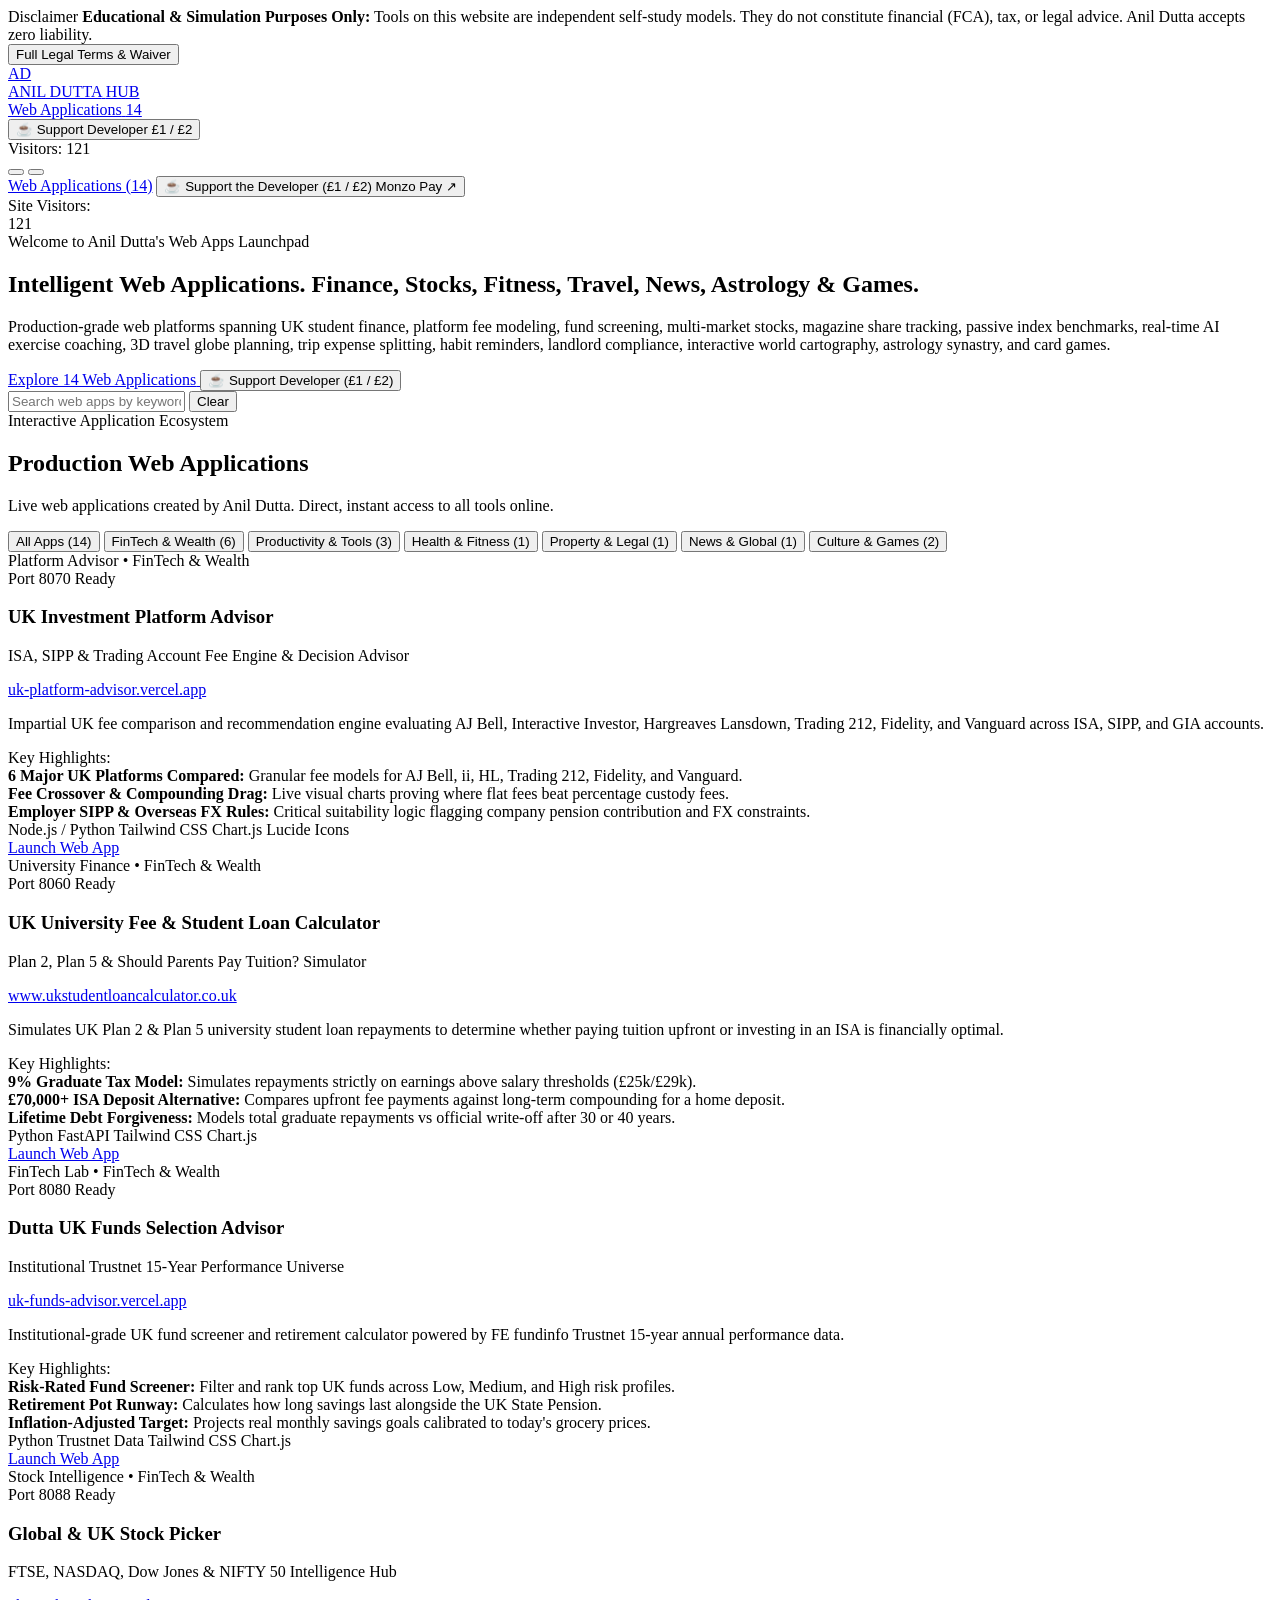
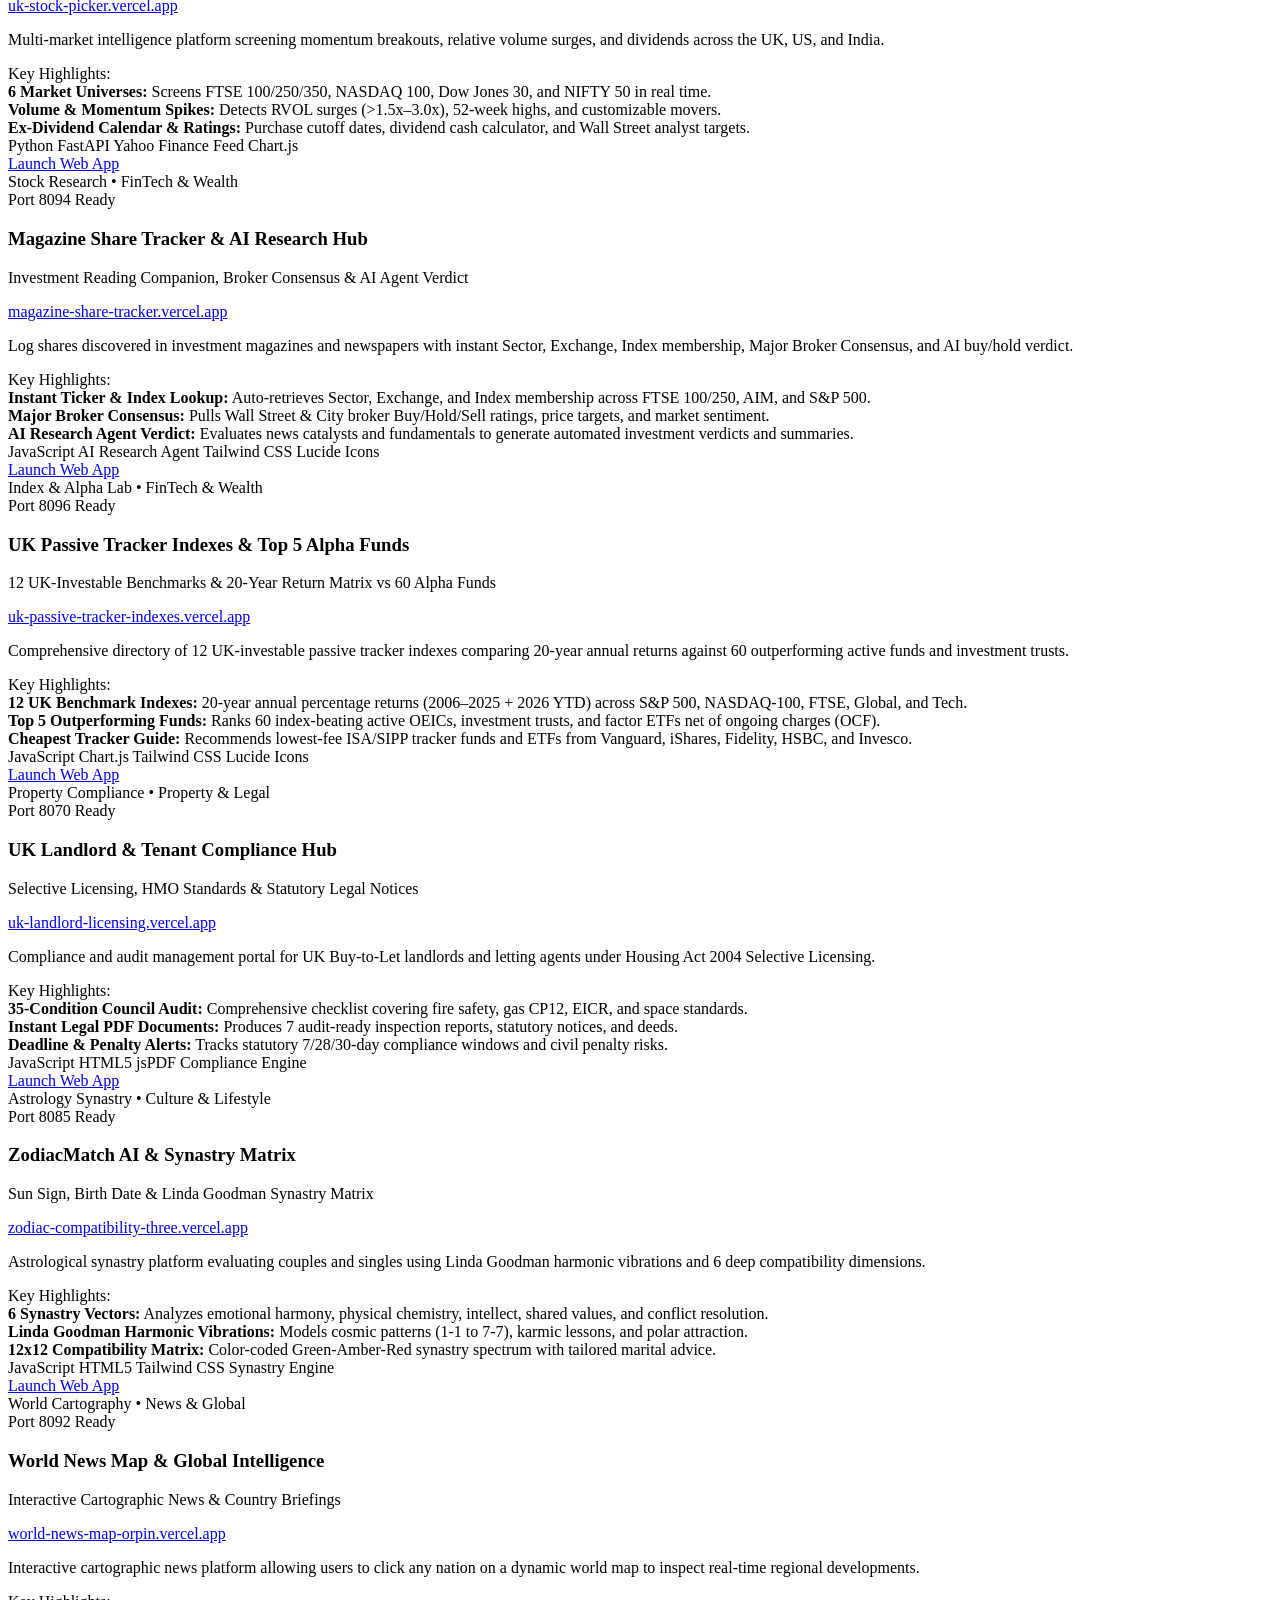
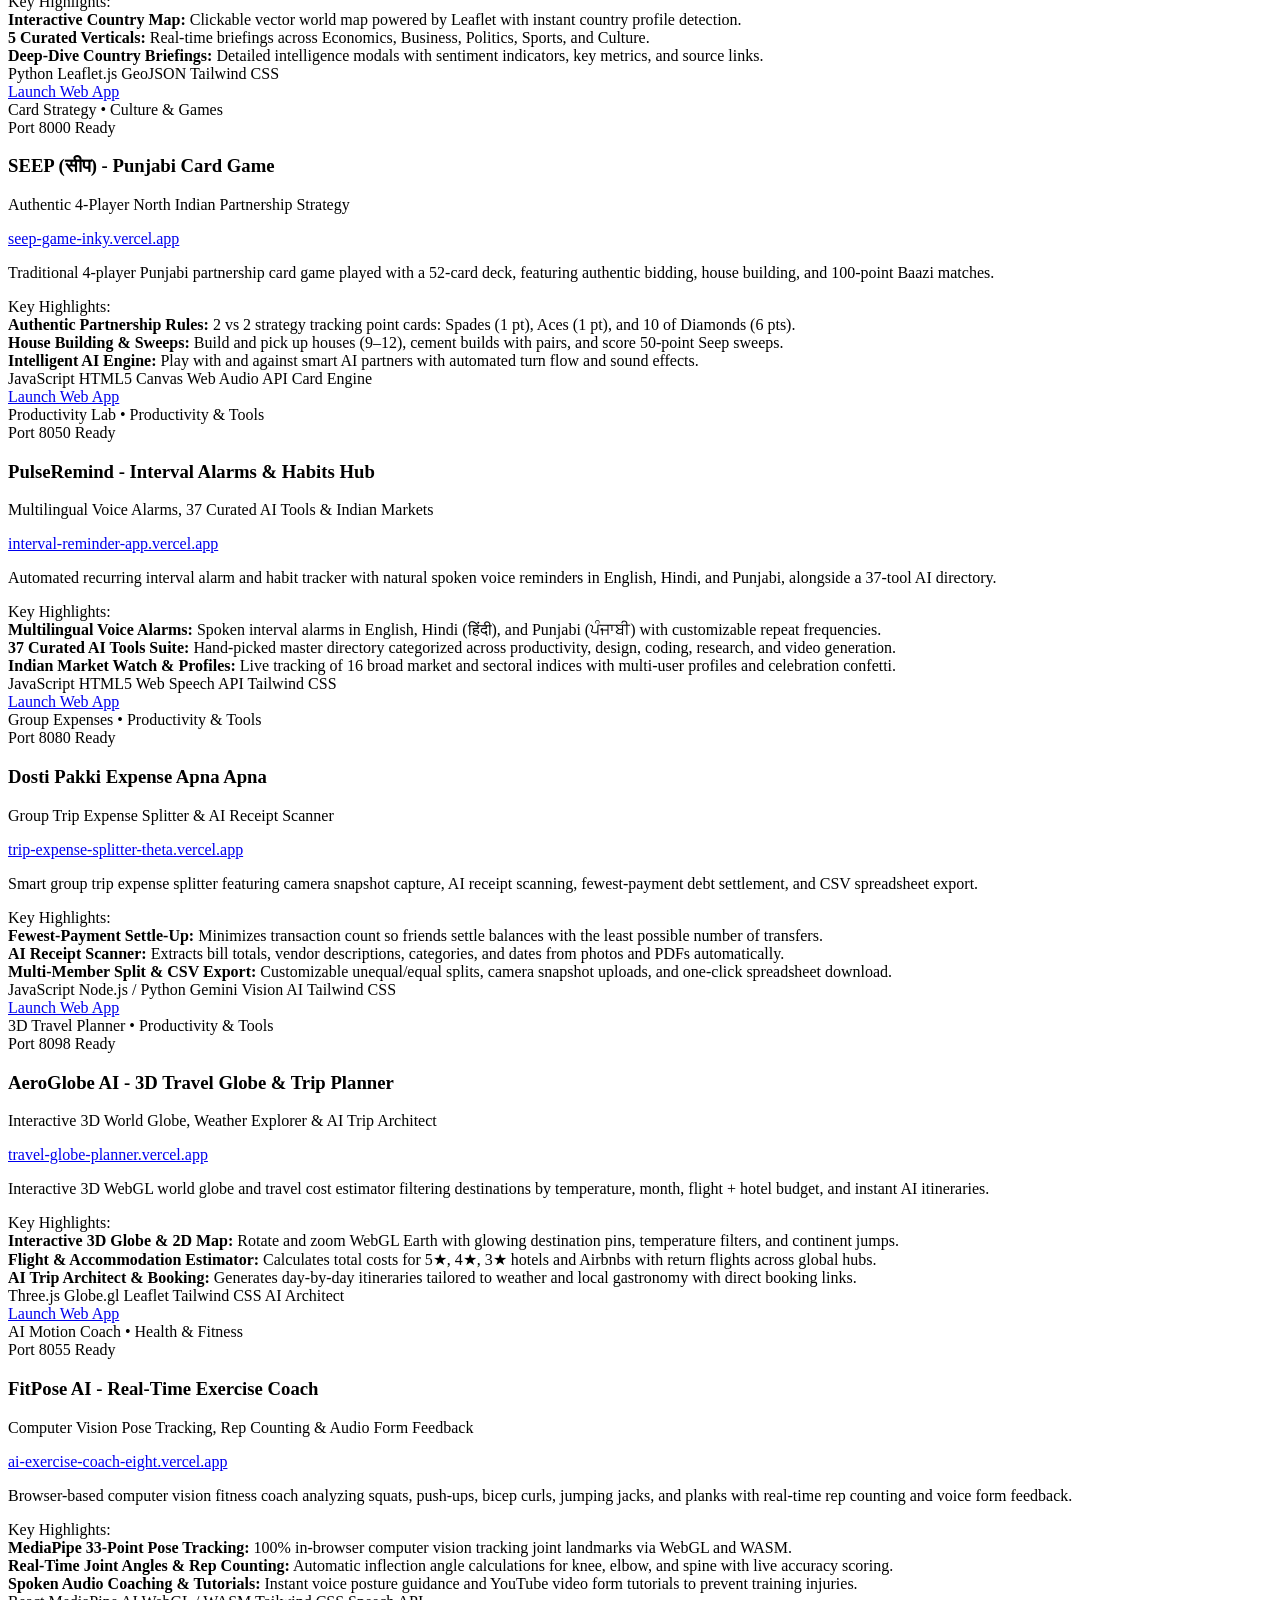
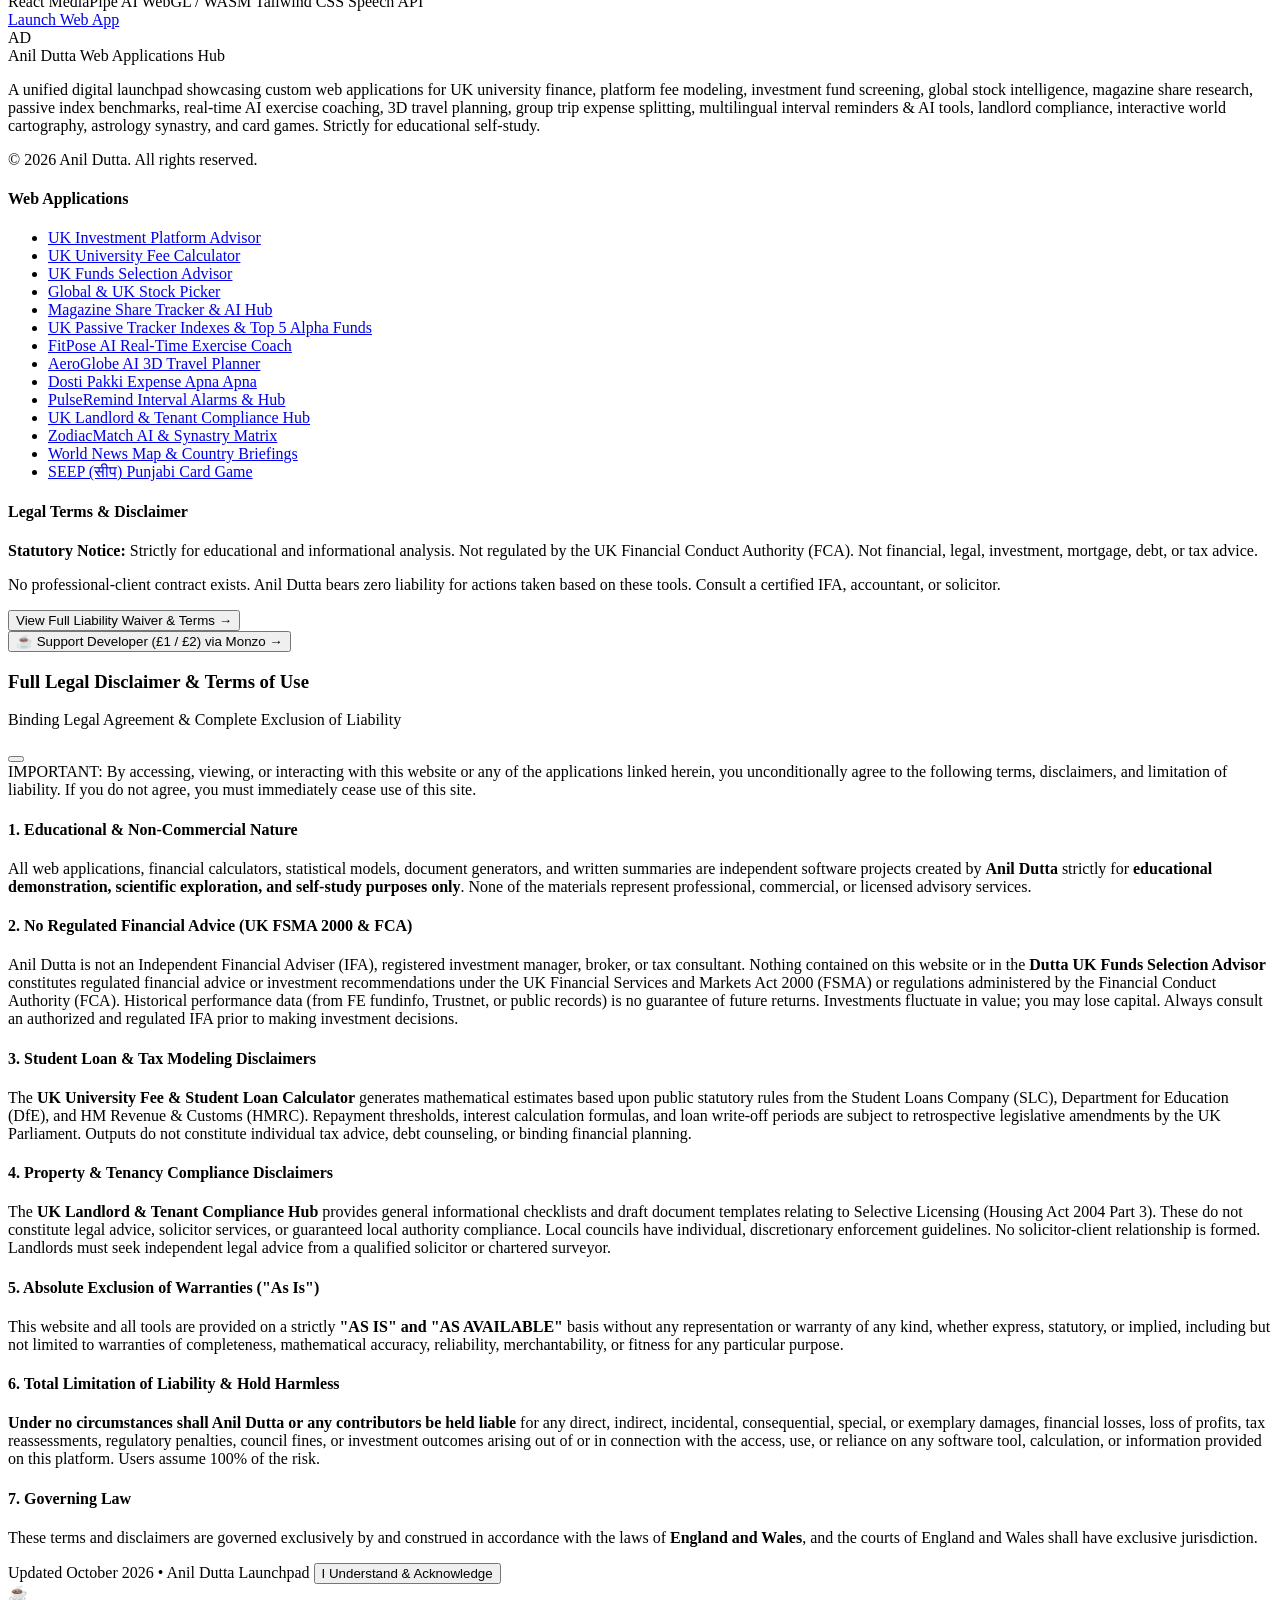
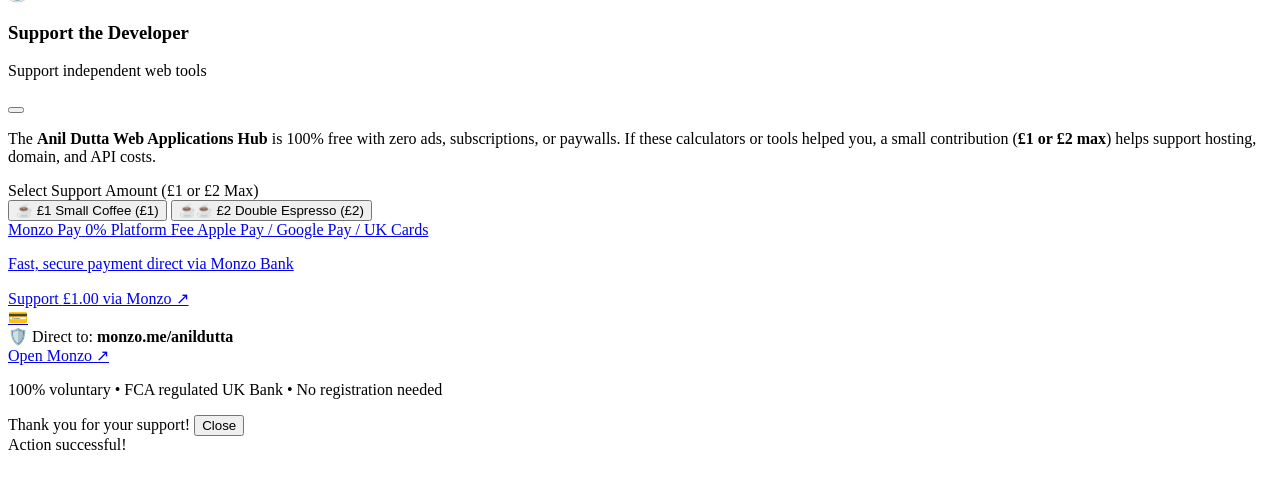
==== commit 62298b99: "feat: add FitPose AI exercise coach app" ====
--- a/static/index.html
+++ b/static/index.html
@@ -105,7 +105,7 @@
           <a href="#apps-section" class="px-3.5 py-2 rounded-lg text-brand-600 dark:text-brand-400 bg-slate-100/80 dark:bg-slate-900 transition flex items-center space-x-2">
             <i data-lucide="layout-grid" class="w-4 h-4"></i>
             <span>Web Applications</span>
-            <span id="nav-app-count" class="text-xs px-2 py-0.5 rounded-full bg-brand-600 text-white font-mono font-bold">13</span>
+            <span id="nav-app-count" class="text-xs px-2 py-0.5 rounded-full bg-brand-600 text-white font-mono font-bold">14</span>
           </a>
         </nav>
 
@@ -147,7 +147,7 @@
 
     <!-- Mobile Navigation Drawer -->
     <div id="mobile-menu" class="hidden md:hidden border-b border-slate-200 dark:border-slate-800 bg-white dark:bg-slate-950 px-4 pt-2 pb-4 space-y-2">
-      <a href="#apps-section" class="block px-3 py-2 rounded-lg text-slate-700 dark:text-slate-300 font-semibold hover:bg-slate-100 dark:hover:bg-slate-900">Web Applications (13)</a>
+      <a href="#apps-section" class="block px-3 py-2 rounded-lg text-slate-700 dark:text-slate-300 font-semibold hover:bg-slate-100 dark:hover:bg-slate-900">Web Applications (14)</a>
       <button onclick="openTipModal()" class="w-full flex items-center justify-between px-3 py-2 text-xs font-bold text-amber-800 dark:text-amber-200 bg-amber-500/10 hover:bg-amber-500/20 border border-amber-500/30 rounded-lg transition">
         <span class="flex items-center space-x-2">
           <span>☕</span>
@@ -188,20 +188,20 @@
         <h1 class="text-2xl sm:text-3xl lg:text-4xl font-extrabold tracking-tight text-slate-900 dark:text-white leading-tight">
           Intelligent Web Applications.
           <span class="block mt-1 sm:mt-1.5 bg-gradient-to-r from-brand-600 via-indigo-500 to-emerald-500 bg-clip-text text-transparent">
-            Finance, Stocks, Productivity, News, Astrology & Games.
+            Finance, Stocks, Fitness, Travel, News, Astrology & Games.
           </span>
         </h1>
 
         <!-- Subheading (1-2 Lines) -->
         <p class="mt-3 text-xs sm:text-sm text-slate-600 dark:text-slate-300 leading-relaxed max-w-2xl mx-auto">
-          Production-grade web platforms spanning UK student finance, platform fee modeling, fund screening, multi-market stocks, magazine share tracking, passive index benchmarks, 3D travel globe planning, trip expense splitting, habit reminders, landlord compliance, interactive world cartography, astrology synastry, and card games.
+          Production-grade web platforms spanning UK student finance, platform fee modeling, fund screening, multi-market stocks, magazine share tracking, passive index benchmarks, real-time AI exercise coaching, 3D travel globe planning, trip expense splitting, habit reminders, landlord compliance, interactive world cartography, astrology synastry, and card games.
         </p>
 
         <!-- CTAs -->
         <div class="mt-5 flex items-center justify-center gap-3 flex-wrap">
           <a href="#apps-section" class="px-6 py-2.5 rounded-xl font-bold text-xs sm:text-sm bg-slate-900 hover:bg-slate-800 text-white dark:bg-brand-600 dark:hover:bg-brand-500 shadow-md shadow-slate-900/10 dark:shadow-brand-600/25 transition transform hover:-translate-y-0.5 flex items-center space-x-2">
             <i data-lucide="compass" class="w-4 h-4"></i>
-            <span>Explore 13 Web Applications</span>
+            <span>Explore 14 Web Applications</span>
           </a>
           <button onclick="openTipModal()" class="px-4 py-2.5 rounded-xl font-bold text-xs sm:text-sm bg-amber-500/10 hover:bg-amber-500/20 text-amber-800 dark:text-amber-200 border border-amber-500/30 transition transform hover:-translate-y-0.5 flex items-center space-x-2 shadow-2xs cursor-pointer">
             <span>☕</span>
@@ -246,9 +246,10 @@
 
         <!-- Filter tabs for Apps -->
         <div class="flex flex-wrap gap-2" id="apps-filter-container">
-          <button data-filter="All" class="app-filter-btn px-3 py-1.5 rounded-lg text-xs font-bold transition bg-brand-600 text-white">All Apps (13)</button>
+          <button data-filter="All" class="app-filter-btn px-3 py-1.5 rounded-lg text-xs font-bold transition bg-brand-600 text-white">All Apps (14)</button>
           <button data-filter="FinTech" class="app-filter-btn px-3 py-1.5 rounded-lg text-xs font-bold transition bg-slate-100 dark:bg-slate-800 text-slate-600 dark:text-slate-300 hover:bg-slate-200 dark:hover:bg-slate-700">FinTech & Wealth (6)</button>
           <button data-filter="Productivity" class="app-filter-btn px-3 py-1.5 rounded-lg text-xs font-bold transition bg-slate-100 dark:bg-slate-800 text-slate-600 dark:text-slate-300 hover:bg-slate-200 dark:hover:bg-slate-700">Productivity & Tools (3)</button>
+          <button data-filter="Health" class="app-filter-btn px-3 py-1.5 rounded-lg text-xs font-bold transition bg-slate-100 dark:bg-slate-800 text-slate-600 dark:text-slate-300 hover:bg-slate-200 dark:hover:bg-slate-700">Health & Fitness (1)</button>
           <button data-filter="Property" class="app-filter-btn px-3 py-1.5 rounded-lg text-xs font-bold transition bg-slate-100 dark:bg-slate-800 text-slate-600 dark:text-slate-300 hover:bg-slate-200 dark:hover:bg-slate-700">Property & Legal (1)</button>
           <button data-filter="News" class="app-filter-btn px-3 py-1.5 rounded-lg text-xs font-bold transition bg-slate-100 dark:bg-slate-800 text-slate-600 dark:text-slate-300 hover:bg-slate-200 dark:hover:bg-slate-700">News & Global (1)</button>
           <button data-filter="Culture" class="app-filter-btn px-3 py-1.5 rounded-lg text-xs font-bold transition bg-slate-100 dark:bg-slate-800 text-slate-600 dark:text-slate-300 hover:bg-slate-200 dark:hover:bg-slate-700">Culture & Games (2)</button>
@@ -278,7 +279,7 @@
             <span>Anil Dutta Web Applications Hub</span>
           </div>
           <p class="text-xs text-slate-500 max-w-md leading-relaxed">
-            A unified digital launchpad showcasing custom web applications for UK university finance, platform fee modeling, investment fund screening, global stock intelligence, magazine share research, passive index benchmarks, 3D travel planning, group trip expense splitting, multilingual interval reminders & AI tools, landlord compliance, interactive world cartography, astrology synastry, and card games. Strictly for educational self-study.
+            A unified digital launchpad showcasing custom web applications for UK university finance, platform fee modeling, investment fund screening, global stock intelligence, magazine share research, passive index benchmarks, real-time AI exercise coaching, 3D travel planning, group trip expense splitting, multilingual interval reminders & AI tools, landlord compliance, interactive world cartography, astrology synastry, and card games. Strictly for educational self-study.
           </p>
           <div class="text-[11px] text-slate-400 dark:text-slate-500">
             © 2026 Anil Dutta. All rights reserved.
@@ -294,6 +295,7 @@
             <li><a href="https://uk-stock-picker.vercel.app" target="_blank" rel="noopener" class="hover:text-brand-600 dark:hover:text-brand-400 transition">Global & UK Stock Picker</a></li>
             <li><a href="https://magazine-share-tracker.vercel.app/" target="_blank" rel="noopener" class="hover:text-brand-600 dark:hover:text-brand-400 transition">Magazine Share Tracker & AI Hub</a></li>
             <li><a href="https://uk-passive-tracker-indexes.vercel.app/" target="_blank" rel="noopener" class="hover:text-brand-600 dark:hover:text-brand-400 transition">UK Passive Tracker Indexes & Top 5 Alpha Funds</a></li>
+            <li><a href="https://ai-exercise-coach-eight.vercel.app/" target="_blank" rel="noopener" class="hover:text-brand-600 dark:hover:text-brand-400 transition">FitPose AI Real-Time Exercise Coach</a></li>
             <li><a href="https://travel-globe-planner.vercel.app/" target="_blank" rel="noopener" class="hover:text-brand-600 dark:hover:text-brand-400 transition">AeroGlobe AI 3D Travel Planner</a></li>
             <li><a href="https://trip-expense-splitter-theta.vercel.app/" target="_blank" rel="noopener" class="hover:text-brand-600 dark:hover:text-brand-400 transition">Dosti Pakki Expense Apna Apna</a></li>
             <li><a href="https://interval-reminder-app.vercel.app/" target="_blank" rel="noopener" class="hover:text-brand-600 dark:hover:text-brand-400 transition">PulseRemind Interval Alarms & Hub</a></li>
